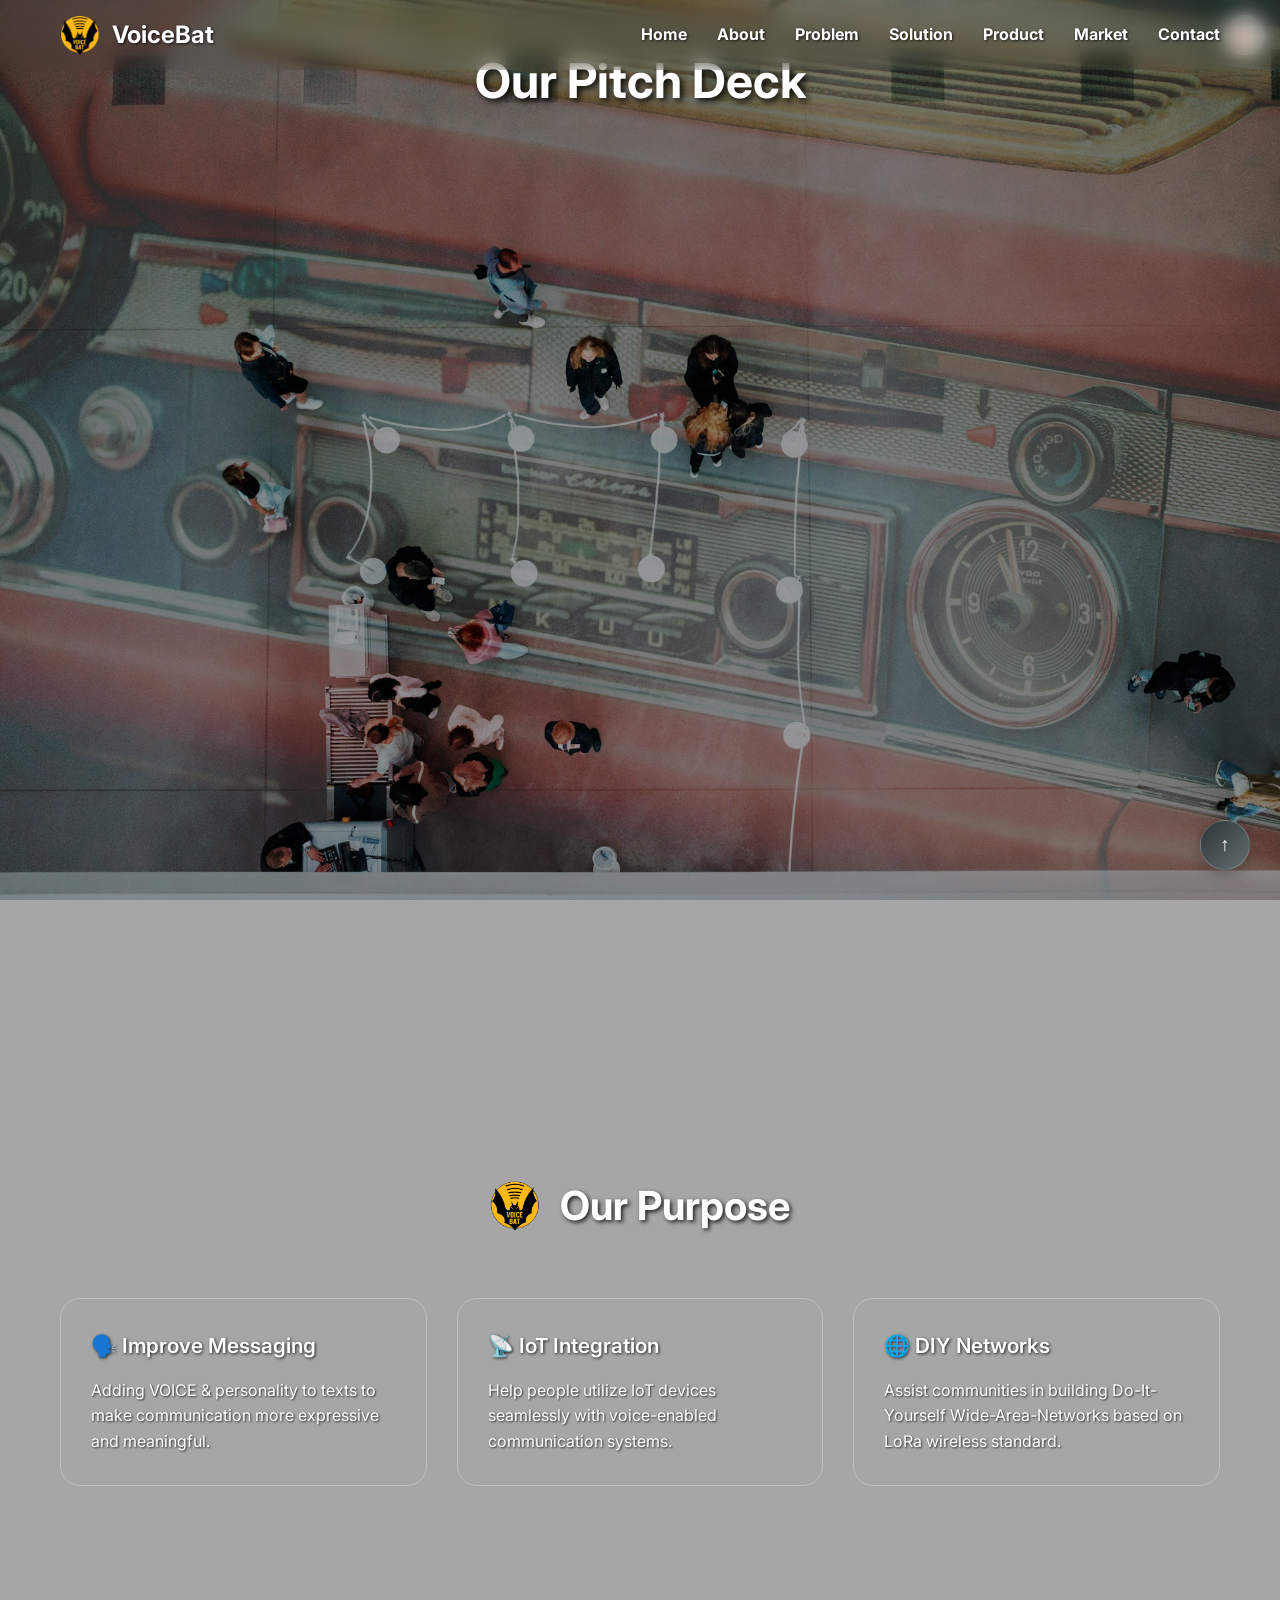
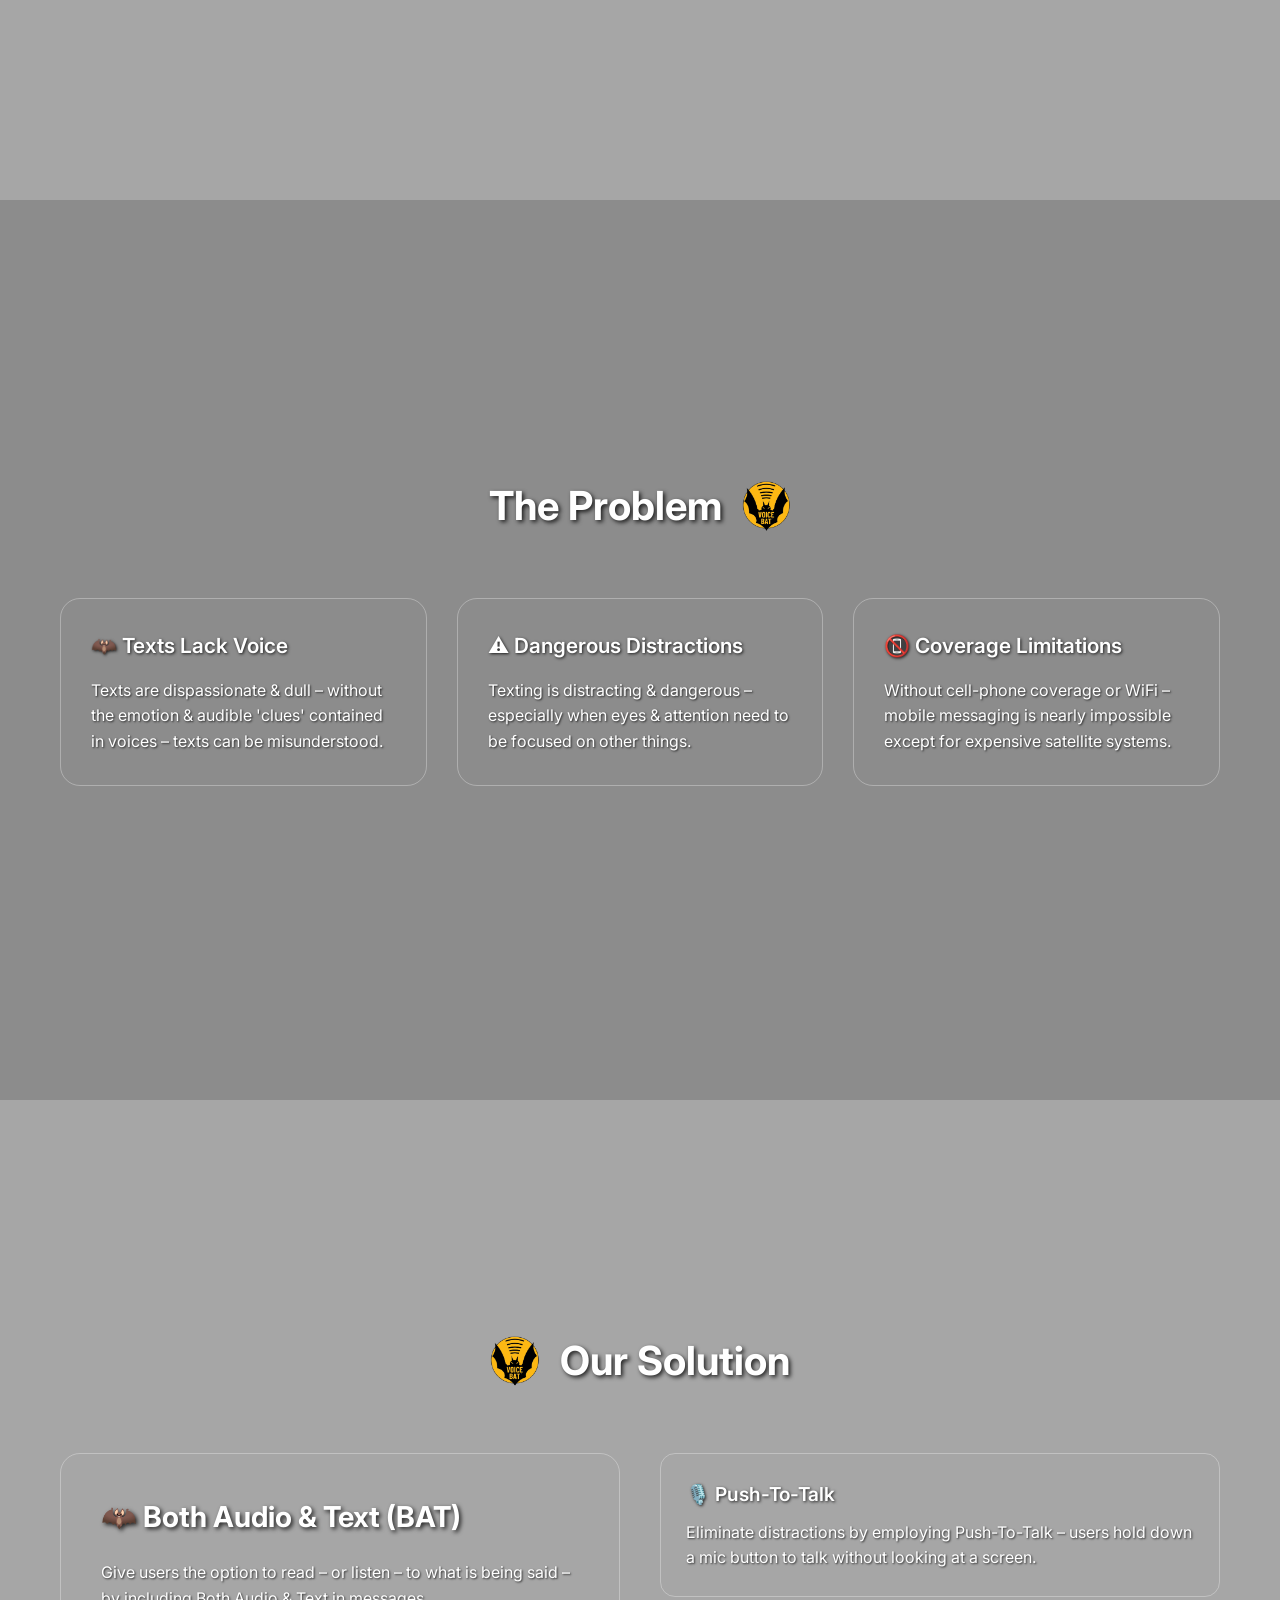
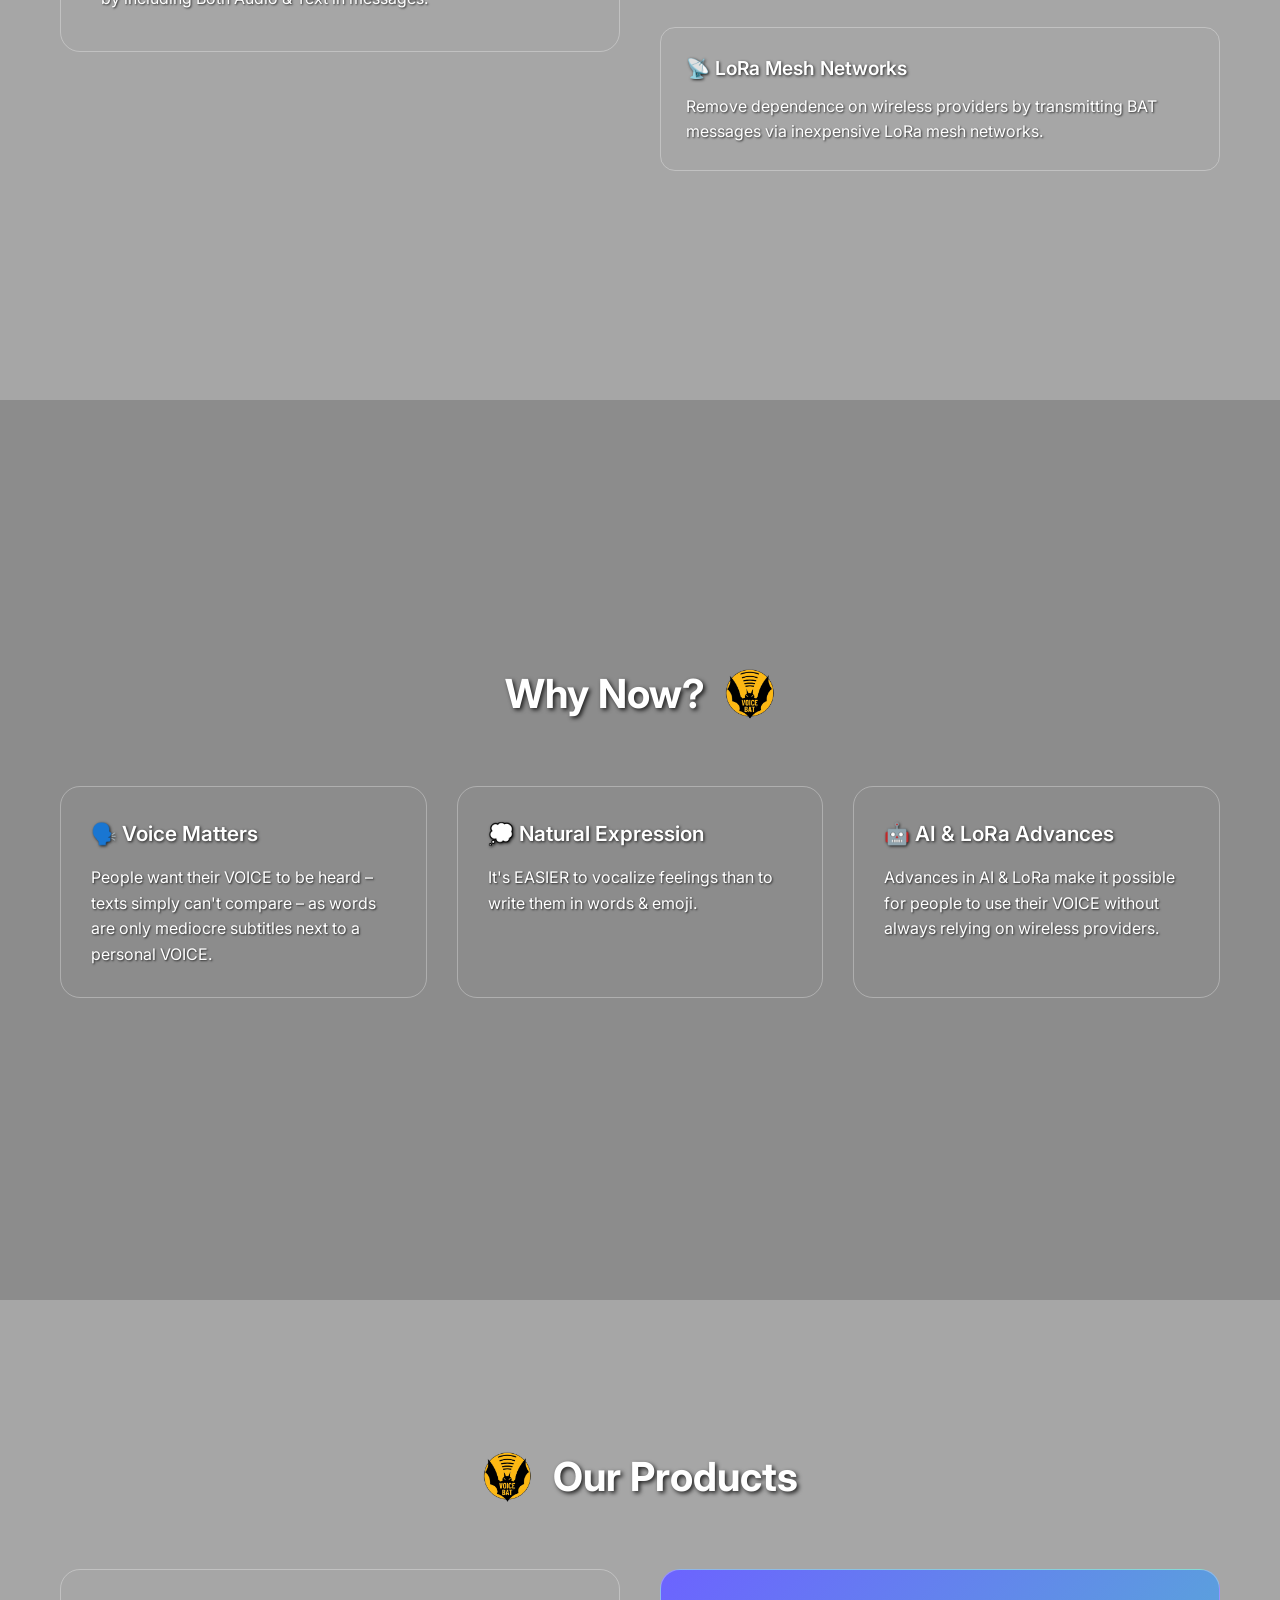
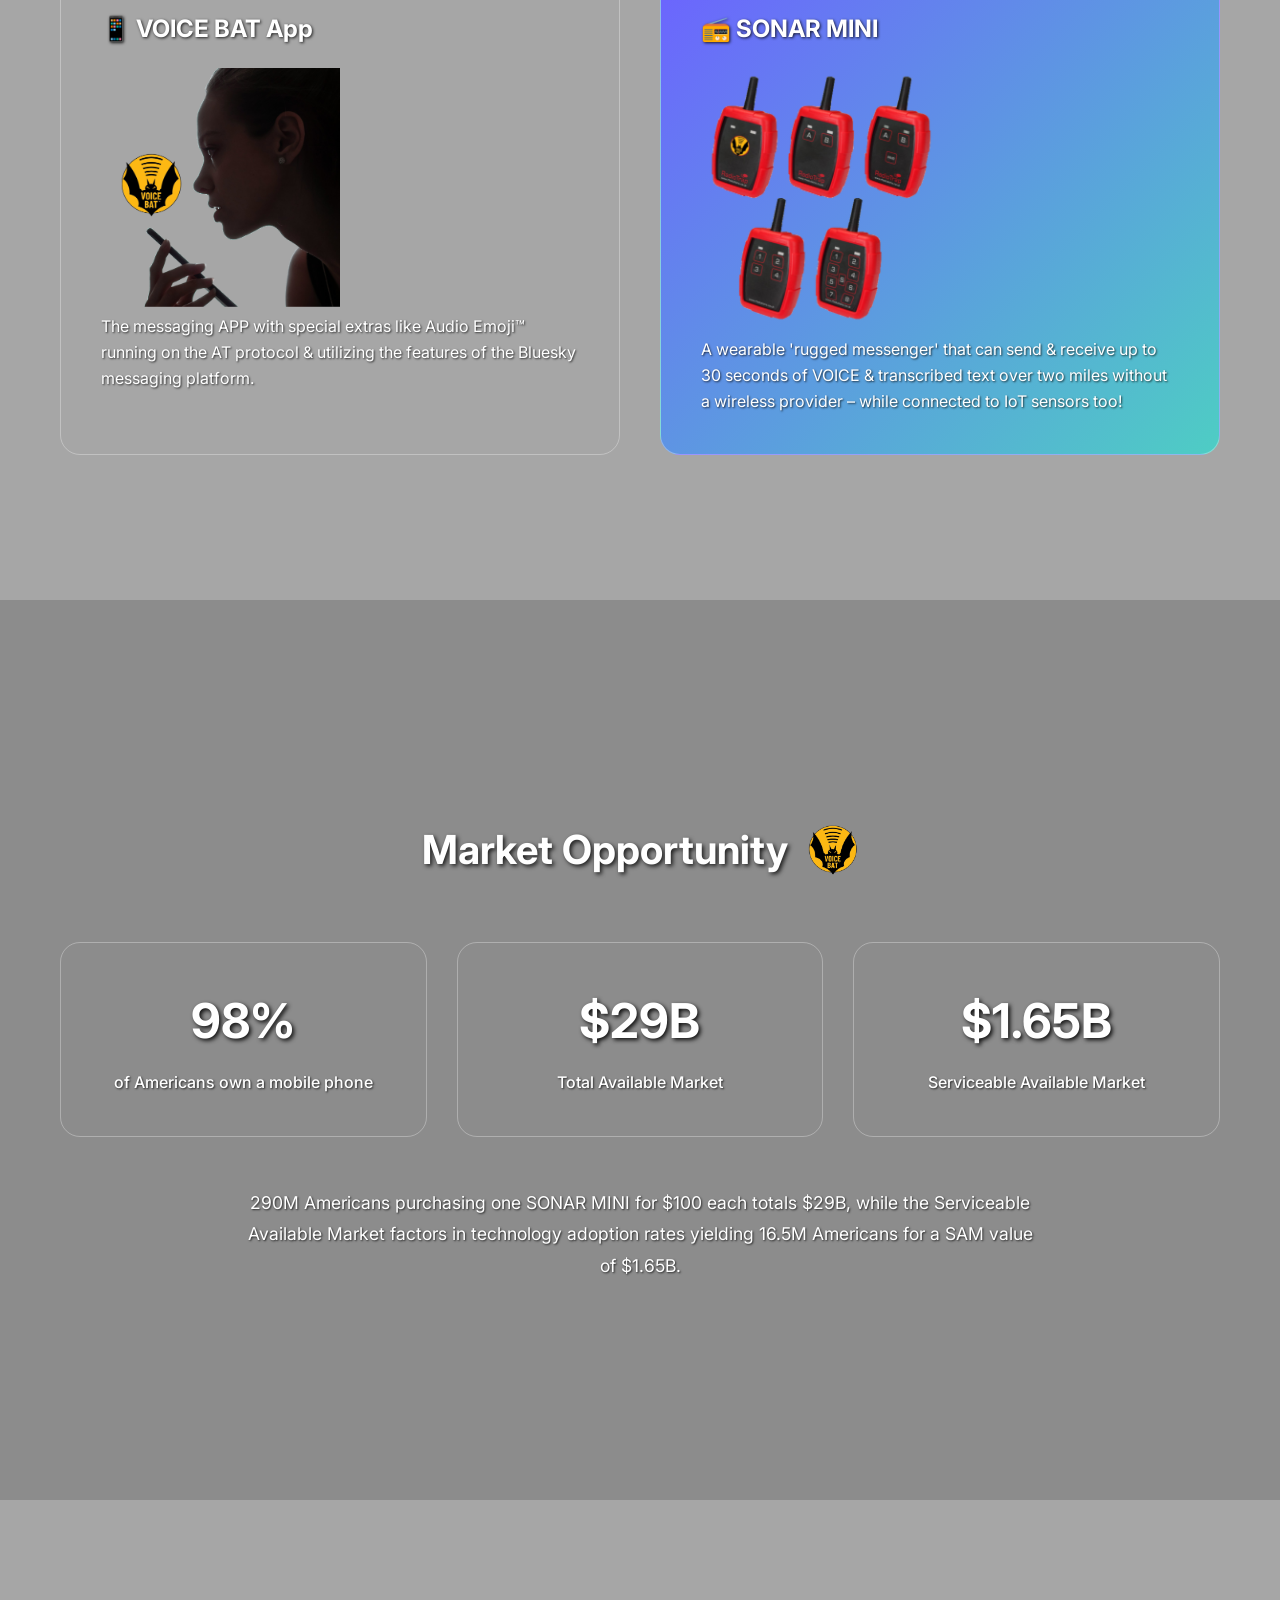
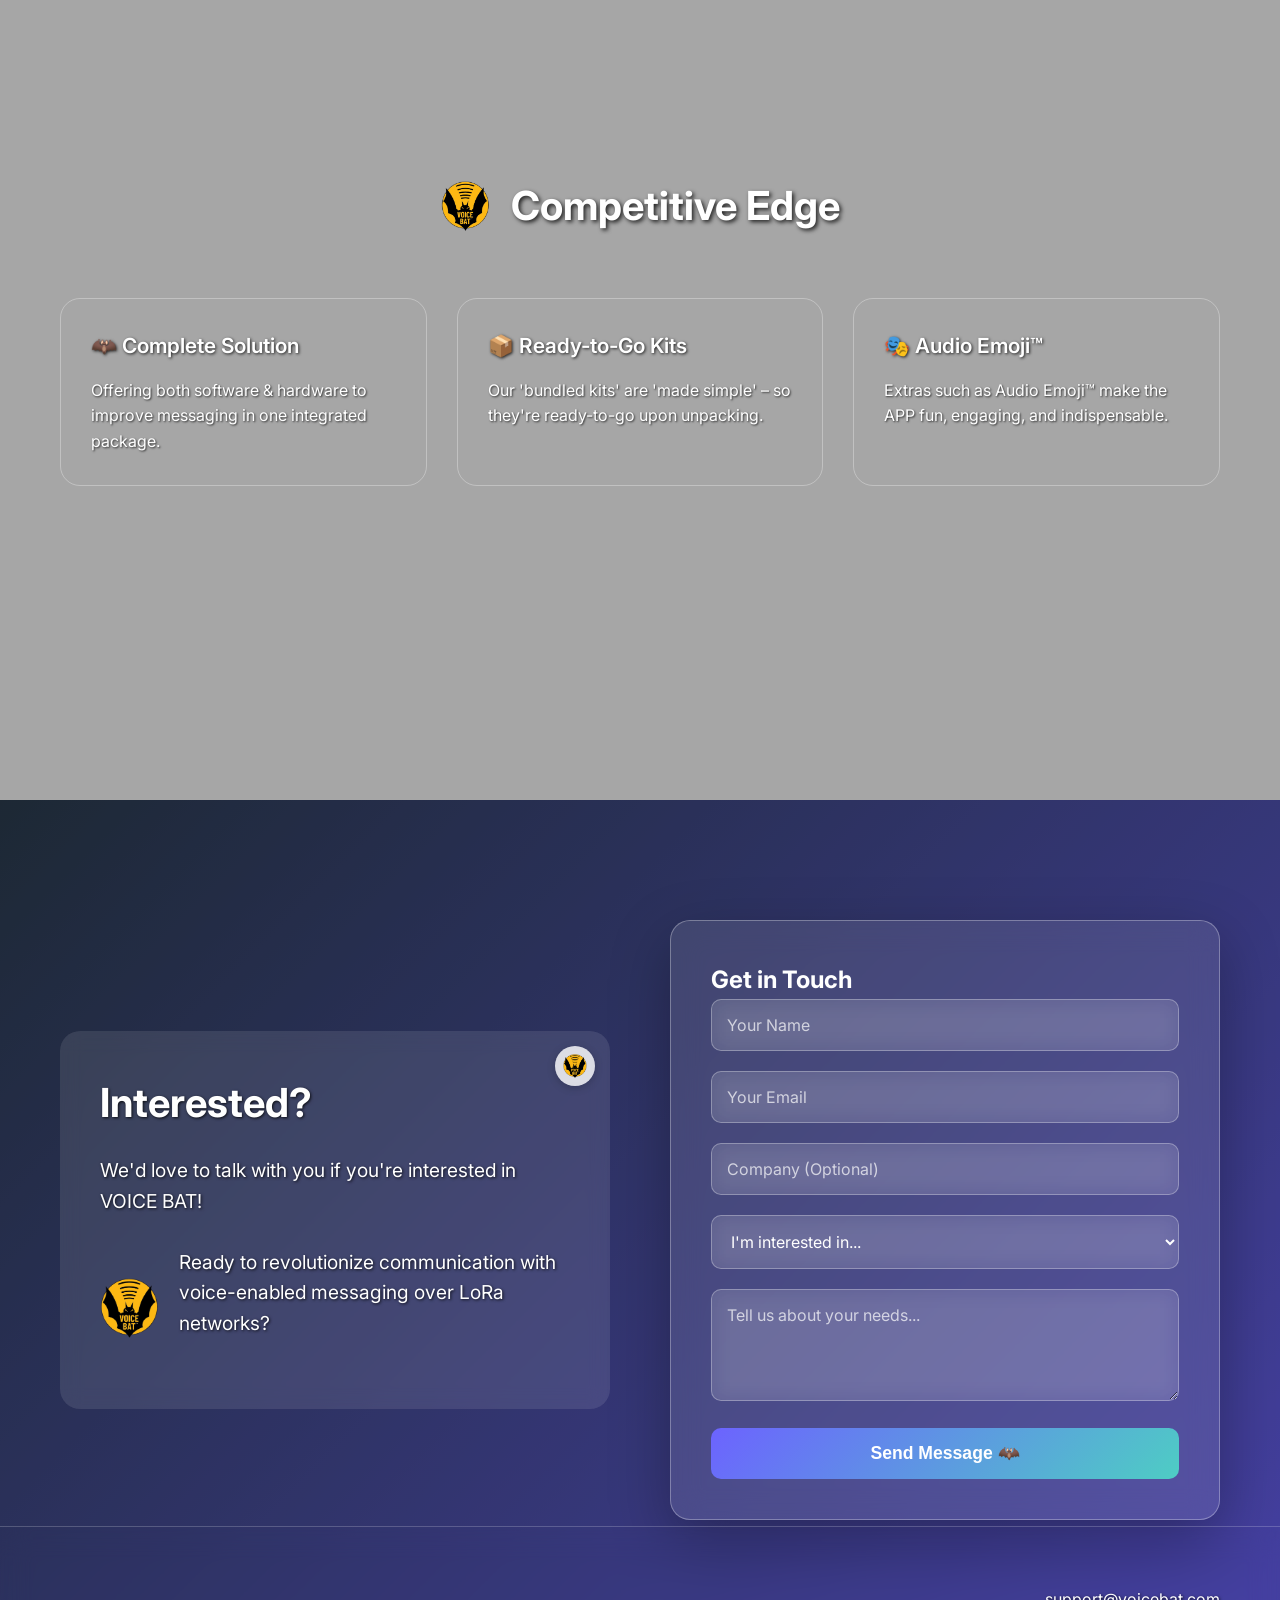
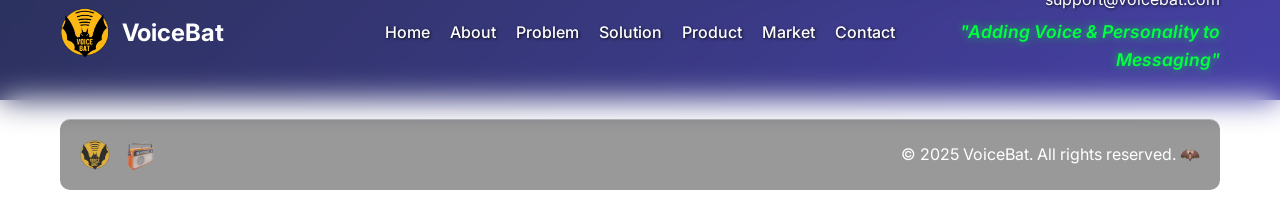
==== index.html @ 4c4c5007 "ja" ====
<!DOCTYPE html>
<html lang="en">
<head>
    <meta charset="UTF-8">
    <meta name="viewport" content="width=device-width, initial-scale=1.0">
    <title>VoiceBat - Adding Voice & Personality to Messaging</title>
    <link rel="icon" href="public/voicebat_logo.png" type="image/png">
    <link rel="stylesheet" href="styles.css">
    <link href="https://fonts.googleapis.com/css2?family=Inter:wght@300;400;500;600;700&display=swap" rel="stylesheet">
</head>
<body>
    <!-- Navigation -->
    <nav class="navbar">
        <div class="nav-container">
            <div class="nav-logo">
                <a href="index.html" style="display: flex; align-items: center; gap: 12px; text-decoration: none; color: inherit;">
                    <img src="public/voicebat_logo.png" alt="VoiceBat Logo" class="logo">
                    <span class="logo-text">VoiceBat</span>
                </a>
            </div>
            <ul class="nav-menu">
                <li><a href="index.html">Home</a></li>
                <li><a href="about.html">About</a></li>
                <li><a href="problem.html">Problem</a></li>
                <li><a href="solution.html">Solution</a></li>
                <li><a href="product.html">Product</a></li>
                <li><a href="market.html">Market</a></li>
                <li><a href="contact.html">Contact</a></li>
            </ul>
            <div class="hamburger">
                <span></span>
                <span></span>
                <span></span>
            </div>
        </div>
    </nav>

    <!-- Hero Section with Embedded Presentation -->
    <section id="hero" class="hero">
        <div class="hero-dual-bg">
            <div class="bg-underlayer" style="background-image: url('public/images/new/1.jpg');"></div>
            <div class="bg-overlay" style="background-image: url('public/images/radio/1.jpg');"></div>
        </div>
        <div class="hero-bg-image">
            <div class="radio-overlay" data-link="product.html">
                <img src="public/radio.png" alt="Radio" class="radio-icon">
            </div>
        </div>
        <div class="hero-content">
            <div class="hero-presentation">
                <h2 class="pitch-deck-title">Our Pitch Deck</h2>
                <iframe src="https://gamma.app/embed/yvhn9eopdff152o" 
                        allow="fullscreen" 
                        title="VoiceBat: Adding Voice & Personality to Messaging">
                </iframe>
            </div>
        </div>
    </section>

    <!-- Purpose Section -->
    <section id="purpose" class="section">
        <div class="section-dual-bg">
            <div class="bg-underlayer" style="background-image: url('public/images/new2/bat2.jpg');"></div>
            <div class="bg-overlay" style="background-image: url('public/images/new2/bus.jpg');"></div>
        </div>
        <div class="container">
            <div class="section-header">
                <img src="public/voicebat_logo.png" alt="VoiceBat" class="section-logo">
                <h2>Our Purpose</h2>
            </div>
            <div class="content-grid">
                <div class="content-card">
                    <div class="card-bg-image">
                        <img src="public/images/aerials/san_francisco.jpg" alt="San Francisco" class="bg-image">
                        <div class="radio-overlay" data-link="#solution">
                            <img src="public/radio.png" alt="Radio" class="radio-icon">
                        </div>
                    </div>
                    <h3>🗣️ Improve Messaging</h3>
                    <p>Adding VOICE & personality to texts to make communication more expressive and meaningful.</p>
                </div>
                <div class="content-card">
                    <div class="card-bg-image">
                        <img src="public/images/aerials/tokyo.jpg" alt="Tokyo" class="bg-image">
                        <div class="radio-overlay" data-link="#product">
                            <img src="public/radio.png" alt="Radio" class="radio-icon">
                        </div>
                    </div>
                    <h3>📡 IoT Integration</h3>
                    <p>Help people utilize IoT devices seamlessly with voice-enabled communication systems.</p>
                </div>
                <div class="content-card">
                    <div class="card-bg-image">
                        <img src="public/images/aerials/switzerland.jpg" alt="Switzerland" class="bg-image">
                        <div class="radio-overlay" data-link="#market">
                            <img src="public/radio.png" alt="Radio" class="radio-icon">
                        </div>
                    </div>
                    <h3>🌐 DIY Networks</h3>
                    <p>Assist communities in building Do-It-Yourself Wide-Area-Networks based on LoRa wireless standard.</p>
                </div>
            </div>
        </div>
    </section>

    <!-- Problem Section -->
    <section id="problem" class="section alt-bg">
        <div class="section-dual-bg">
            <div class="bg-underlayer" style="background-image: url('public/images/new2/emoji5.jpg');"></div>
            <div class="bg-overlay" style="background-image: url('public/images/new2/f2.jpg');"></div>
        </div>
        <div class="container">
            <div class="section-header">
                <h2>The Problem</h2>
                <img src="public/voicebat_logo.png" alt="VoiceBat" class="section-logo">
            </div>
            <div class="problem-grid">
                <div class="problem-card">
                    <div class="card-bg-image">
                        <img src="public/images/aerials/london.jpg" alt="London" class="bg-image">
                        <div class="radio-overlay" data-link="#solution">
                            <img src="public/radio.png" alt="Radio" class="radio-icon">
                        </div>
                    </div>
                    <h3>🦇 Texts Lack Voice</h3>
                    <p>Texts are dispassionate & dull – without the emotion & audible 'clues' contained in voices – texts can be misunderstood.</p>
                </div>
                <div class="problem-card">
                    <div class="card-bg-image">
                        <img src="public/images/aerials/chicago.jpg" alt="Chicago" class="bg-image">
                        <div class="radio-overlay" data-link="#product">
                            <img src="public/radio.png" alt="Radio" class="radio-icon">
                        </div>
                    </div>
                    <h3>⚠️ Dangerous Distractions</h3>
                    <p>Texting is distracting & dangerous – especially when eyes & attention need to be focused on other things.</p>
                </div>
                <div class="problem-card">
                    <div class="card-bg-image">
                        <img src="public/images/aerials/australia3.jpg" alt="Australia" class="bg-image">
                        <div class="radio-overlay" data-link="#solution">
                            <img src="public/radio.png" alt="Radio" class="radio-icon">
                        </div>
                    </div>
                    <h3>📵 Coverage Limitations</h3>
                    <p>Without cell-phone coverage or WiFi – mobile messaging is nearly impossible except for expensive satellite systems.</p>
                </div>
            </div>
        </div>
    </section>

    <!-- Solution Section -->
    <section id="solution" class="section">
        <div class="section-dual-bg">
            <div class="bg-underlayer" style="background-image: url('public/images/new2/mobile1.jpg');"></div>
            <div class="bg-overlay" style="background-image: url('public/images/radio/20.jpg');"></div>
        </div>
        <div class="container">
            <div class="section-header">
                <img src="public/voicebat_logo.png" alt="VoiceBat" class="section-logo">
                <h2>Our Solution</h2>
            </div>
            <div class="solution-content">
                <div class="solution-main">
                    <div class="card-bg-image">
                        <img src="public/images/aerials/dubai.jpg" alt="Dubai" class="bg-image">
                        <div class="radio-overlay" data-link="#product">
                            <img src="public/radio.png" alt="Radio" class="radio-icon">
                        </div>
                    </div>
                    <h3>🦇 Both Audio & Text (BAT)</h3>
                    <p>Give users the option to read – or listen – to what is being said – by including Both Audio & Text in messages.</p>
                </div>
                <div class="solution-features">
                    <div class="feature">
                        <div class="card-bg-image">
                            <img src="public/images/aerials/paris.jpg" alt="Paris" class="bg-image">
                            <div class="radio-overlay" data-link="#product">
                                <img src="public/radio.png" alt="Radio" class="radio-icon">
                            </div>
                        </div>
                        <h4>🎙️ Push-To-Talk</h4>
                        <p>Eliminate distractions by employing Push-To-Talk – users hold down a mic button to talk without looking at a screen.</p>
                    </div>
                    <div class="feature">
                        <div class="card-bg-image">
                            <img src="public/images/aerials/singapore.jpg" alt="Singapore" class="bg-image">
                            <div class="radio-overlay" data-link="#market">
                                <img src="public/radio.png" alt="Radio" class="radio-icon">
                            </div>
                        </div>
                        <h4>📡 LoRa Mesh Networks</h4>
                        <p>Remove dependence on wireless providers by transmitting BAT messages via inexpensive LoRa mesh networks.</p>
                    </div>
                </div>
            </div>
        </div>
    </section>

    <!-- Why Now Section -->
    <section id="why-now" class="section alt-bg">
        <div class="section-dual-bg">
            <div class="bg-underlayer" style="background-image: url('public/images/new2/emoji8.jpg');"></div>
            <div class="bg-overlay" style="background-image: url('public/images/new2/emoji13.jpg');"></div>
        </div>
        <div class="container">
            <div class="section-header">
                <h2>Why Now?</h2>
                <img src="public/voicebat_logo.png" alt="VoiceBat" class="section-logo">
            </div>
            <div class="why-now-grid">
                <div class="why-card">
                    <div class="card-bg-image">
                        <img src="public/images/aerials/vancouver.jpg" alt="Vancouver" class="bg-image">
                        <div class="radio-overlay" data-link="#product">
                            <img src="public/radio.png" alt="Radio" class="radio-icon">
                        </div>
                    </div>
                    <h3>🗣️ Voice Matters</h3>
                    <p>People want their VOICE to be heard – texts simply can't compare – as words are only mediocre subtitles next to a personal VOICE.</p>
                </div>
                <div class="why-card">
                    <div class="card-bg-image">
                        <img src="public/images/aerials/rome.jpg" alt="Rome" class="bg-image">
                        <div class="radio-overlay" data-link="#solution">
                            <img src="public/radio.png" alt="Radio" class="radio-icon">
                        </div>
                    </div>
                    <h3>💭 Natural Expression</h3>
                    <p>It's EASIER to vocalize feelings than to write them in words & emoji.</p>
                </div>
                <div class="why-card">
                    <div class="card-bg-image">
                        <img src="public/images/aerials/barcelona.jpg" alt="Barcelona" class="bg-image">
                        <div class="radio-overlay" data-link="#market">
                            <img src="public/radio.png" alt="Radio" class="radio-icon">
                        </div>
                    </div>
                    <h3>🤖 AI & LoRa Advances</h3>
                    <p>Advances in AI & LoRa make it possible for people to use their VOICE without always relying on wireless providers.</p>
                </div>
            </div>
        </div>
    </section>

    <!-- Product Section -->
    <section id="product" class="section">
        <div class="section-dual-bg">
            <div class="bg-underlayer" style="background-image: url('public/images/radio/11.jpg');"></div>
            <div class="bg-overlay" style="background-image: url('public/images/radio/2.jpg');"></div>
        </div>
        <div class="container">
            <div class="section-header">
                <img src="public/voicebat_logo.png" alt="VoiceBat" class="section-logo">
                <h2>Our Products</h2>
            </div>
            <div class="product-grid">
                <div class="product-card">
                    <div class="card-bg-image">
                        <img src="public/images/aerials/manhattan.jpg" alt="Manhattan" class="bg-image">
                        <div class="radio-overlay" data-link="#contact">
                            <img src="public/radio.png" alt="Radio" class="radio-icon">
                        </div>
                    </div>
                    <h3>📱 VOICE BAT App</h3>
                    <img src="public/images/new2/vbat.png" alt="VoiceBat radios" style="width:50%; height:auto;">
                    <p>The messaging APP with special extras like Audio Emoji™ running on the AT protocol & utilizing the features of the Bluesky messaging platform.</p>
                </div>
                <div class="product-card featured">
                    <div class="card-bg-image">
                        <img src="public/images/aerials/sydney2.jpg" alt="Sydney" class="bg-image">
                        <div class="radio-overlay" data-link="#contact">
                            <img src="public/radio.png" alt="Radio" class="radio-icon">
                        </div>
                    </div>
                    <h3>📻 SONAR MINI</h3>
                    <img src="public/images/new2/radios2.png" alt="VoiceBat radios" style="width:50%; height:auto;">
                    <p>A wearable 'rugged messenger' that can send & receive up to 30 seconds of VOICE & transcribed text over two miles without a wireless provider – while connected to IoT sensors too!</p>
                </div>
            </div>
        </div>
    </section>

    <!-- Market Section -->
    <section id="market" class="section alt-bg">
        <div class="section-dual-bg">
            <div class="bg-underlayer" style="background-image: url('public/images/new2/subway.jpg');"></div>
            <div class="bg-overlay" style="background-image: url('public/images/new2/bat1.jpg');"></div>
        </div>
        <div class="container">
            <div class="section-header">
                <h2>Market Opportunity</h2>
                <img src="public/voicebat_logo.png" alt="VoiceBat" class="section-logo">
            </div>
            <div class="market-stats">
                <div class="stat-card">
                    <div class="card-bg-image">
                        <img src="public/images/aerials/boston.jpg" alt="Boston" class="bg-image">
                        <div class="radio-overlay" data-link="#contact">
                            <img src="public/radio.png" alt="Radio" class="radio-icon">
                        </div>
                    </div>
                    <h3>98%</h3>
                    <p>of Americans own a mobile phone</p>
                </div>
                <div class="stat-card">
                    <div class="card-bg-image">
                        <img src="public/images/aerials/portland.jpg" alt="Portland" class="bg-image">
                        <div class="radio-overlay" data-link="#product">
                            <img src="public/radio.png" alt="Radio" class="radio-icon">
                        </div>
                    </div>
                    <h3>$29B</h3>
                    <p>Total Available Market</p>
                </div>
                <div class="stat-card">
                    <div class="card-bg-image">
                        <img src="public/images/aerials/denver.jpg" alt="Denver" class="bg-image">
                        <div class="radio-overlay" data-link="#contact">
                            <img src="public/radio.png" alt="Radio" class="radio-icon">
                        </div>
                    </div>
                    <h3>$1.65B</h3>
                    <p>Serviceable Available Market</p>
                </div>
            </div>
            <div class="market-description">
                <p>290M Americans purchasing one SONAR MINI for $100 each totals $29B, while the Serviceable Available Market factors in technology adoption rates yielding 16.5M Americans for a SAM value of $1.65B.</p>
            </div>
        </div>
    </section>

    <!-- Competitive Edge Section -->
    <section id="edge" class="section">
        <div class="section-dual-bg">
            <div class="bg-underlayer" style="background-image: url('public/images/new2/emoji12.jpg');"></div>
            <div class="bg-overlay" style="background-image: url('public/images/new2/voice1.jpg');"></div>
        </div>
        <div class="container">
            <div class="section-header">
                <img src="public/voicebat_logo.png" alt="VoiceBat" class="section-logo">
                <h2>Competitive Edge</h2>
            </div>
            <div class="edge-grid">
                <div class="edge-card">
                    <div class="card-bg-image">
                        <img src="public/images/aerials/venice.jpg" alt="Venice" class="bg-image">
                        <div class="radio-overlay" data-link="#product">
                            <img src="public/radio.png" alt="Radio" class="radio-icon">
                        </div>
                    </div>
                    <h3>🦇 Complete Solution</h3>
                    <p>Offering both software & hardware to improve messaging in one integrated package.</p>
                </div>
                <div class="edge-card">
                    <div class="card-bg-image">
                        <img src="public/images/aerials/amsterdam.jpg" alt="Amsterdam" class="bg-image">
                        <div class="radio-overlay" data-link="#contact">
                            <img src="public/radio.png" alt="Radio" class="radio-icon">
                        </div>
                    </div>
                    <h3>📦 Ready-to-Go Kits</h3>
                    <p>Our 'bundled kits' are 'made simple' – so they're ready-to-go upon unpacking.</p>
                </div>
                <div class="edge-card">
                    <div class="card-bg-image">
                        <img src="public/images/aerials/bora_bora.jpg" alt="Bora Bora" class="bg-image">
                        <div class="radio-overlay" data-link="#product">
                            <img src="public/radio.png" alt="Radio" class="radio-icon">
                        </div>
                    </div>
                    <h3>🎭 Audio Emoji™</h3>
                    <p>Extras such as Audio Emoji™ make the APP fun, engaging, and indispensable.</p>
                </div>
            </div>
        </div>
    </section>

    <!-- Contact Section -->
    <section id="contact" class="section contact-section">
        <div class="section-dual-bg">
            <div class="bg-underlayer" style="background-image: url('public/images/new2/emoji9.jpg');"></div>
            <div class="bg-overlay" style="background-image: url('public/images/new2/bat1.jpg');"></div>
        </div>
        <div class="container">
            <div class="contact-content">
                <div class="contact-info">
                    <div class="radio-overlay" data-link="#hero">
                        <img src="public/voicebat_logo.png" alt="Radio" class="radio-icon">
                    </div>
                    <h2>Interested?</h2>
                    <p>We'd love to talk with you if you're interested in VOICE BAT!</p>
                    <div class="contact-details">
                        <img src="public/voicebat_logo.png" alt="VoiceBat" class="contact-logo">
                        <p>Ready to revolutionize communication with voice-enabled messaging over LoRa networks?</p>
                    </div>
                </div>
                <div class="contact-form-container">
                    <form class="contact-form" action="mailto:support@voicebat.com" method="post" enctype="text/plain">
                        <h2>Get in Touch</h2>
                        <div class="form-group">
                            <input type="text" name="name" placeholder="Your Name" required>
                        </div>
                        <div class="form-group">
                            <input type="email" name="email" placeholder="Your Email" required>
                        </div>
                        <div class="form-group">
                            <input type="text" name="company" placeholder="Company (Optional)">
                        </div>
                        <div class="form-group">
                            <select name="interest" required>
                                <option value="">I'm interested in...</option>
                                <option value="voicebat-app">VoiceBat App</option>
                                <option value="sonar-mini">SONAR MINI Device</option>
                                <option value="bundled-kit">Bundled Kit</option>
                                <option value="partnership">Partnership</option>
                                <option value="general">General Inquiry</option>
                            </select>
                        </div>
                        <div class="form-group">
                            <textarea name="message" placeholder="Tell us about your needs..." rows="4" required></textarea>
                        </div>
                        <button type="submit" class="submit-btn">Send Message 🦇</button>
                    </form>
                </div>
            </div>
        </div>
    </section>

    <!-- Footer -->
    <footer class="footer">
        <div class="container">
            <div class="footer-content">
                <div class="footer-logo">
                    <a href="index.html" style="display: flex; align-items: center; gap: 12px; text-decoration: none; color: inherit;">
                        <img src="public/voicebat_logo.png" alt="VoiceBat" class="footer-logo-img">
                        <span>VoiceBat</span>
                    </a>
                </div>
                <div class="footer-nav">
                    <a href="index.html">Home</a>
                    <a href="about.html">About</a>
                    <a href="problem.html">Problem</a>
                    <a href="solution.html">Solution</a>
                    <a href="product.html">Product</a>
                    <a href="market.html">Market</a>
                    <a href="contact.html">Contact</a>
                </div>
                <div class="footer-contact">
                    <p><a href="mailto:support@voicebat.com" style="color: white; text-decoration: none;">support@voicebat.com</a></p>
                    <p class="footer-tagline">"Adding Voice & Personality to Messaging"</p>
                </div>
            </div>
            <div class="footer-bottom">
                <div class="footer-logos">
                    <img src="public/voicebat_logo.png" alt="VoiceBat" class="footer-mini-logo">
                    <img src="public/radio.png" alt="Radio" class="footer-mini-logo">
                </div>
                <p>&copy; 2025 VoiceBat. All rights reserved. 🦇</p>
            </div>
        </div>
    </footer>

    <!-- Back to Top Button -->
    <button class="back-to-top" onclick="window.scrollTo({top: 0, behavior: 'smooth'})">
        ↑
    </button>

    <script src="script.js"></script>
</body>
</html>
---- styles.css ----
/* VoiceBat Website Styles - White Bat Theme */

* {
    margin: 0;
    padding: 0;
    box-sizing: border-box;
}

body {
    font-family: 'Inter', -apple-system, BlinkMacSystemFont, 'Segoe UI', Roboto, sans-serif;
    line-height: 1.6;
    color: white;
    background: transparent;
    overflow-x: hidden;
    min-height: 100vh;
    position: relative;
    padding-bottom: 120px;
}

.container {
    max-width: 1200px;
    margin: 0 auto;
    padding: 0 20px;
    width: 100%;
    box-sizing: border-box;
}

/* Navigation */
.navbar {
    position: fixed;
    top: 0;
    width: 100%;
    background: transparent;
    backdrop-filter: blur(10px);
    z-index: 1000;
    transition: all 0.3s ease;
}

.nav-container {
    max-width: 1200px;
    margin: 0 auto;
    padding: 0 20px;
    display: flex;
    justify-content: space-between;
    align-items: center;
    height: 70px;
}

.nav-logo {
    display: flex;
    align-items: center;
    gap: 12px;
    font-weight: 700;
    font-size: 1.5rem;
    color: white;
    text-shadow: 1px 1px 3px rgba(0, 0, 0, 0.8);
}

.logo {
    width: 40px;
    height: 40px;
    object-fit: contain;
}

.nav-menu {
    display: flex;
    list-style: none;
    gap: 30px;
}

.nav-menu a {
    text-decoration: none;
    color: white;
    font-weight: 700;
    transition: all 0.3s ease;
    position: relative;
    text-shadow: 1px 1px 3px rgba(0, 0, 0, 0.8);
}

.nav-menu a:hover {
    color: #00ff41;
    transform: translateY(-2px);
    text-shadow: 0 0 8px rgba(0, 255, 65, 0.6), 1px 1px 3px rgba(0, 0, 0, 0.8);
}

.nav-menu a::after {
    content: '';
    position: absolute;
    bottom: -5px;
    left: 0;
    width: 0;
    height: 2px;
    background: linear-gradient(90deg, #6c63ff, #4ecdc4);
    transition: width 0.3s ease;
}

.nav-menu a:hover::after {
    width: 100%;
}

.hamburger {
    display: none;
    flex-direction: column;
    cursor: pointer;
    margin-right: 10px;
    z-index: 1001;
}

.hamburger span {
    width: 25px;
    height: 3px;
    background: white;
    margin: 3px 0;
    transition: 0.3s;
    box-shadow: 1px 1px 2px rgba(0, 0, 0, 0.5);
}

/* Hero Section */
.hero {
    position: relative;
    min-height: 100vh;
    height: 100vh;
    display: flex;
    align-items: center;
    justify-content: center;
    padding: 100px 20px 0px;
    overflow: hidden;
    background-size: cover;
    background-position: center;
    background-attachment: fixed;
    margin-bottom: 0;
}

.hero-bg-image {
    position: absolute;
    top: 0;
    left: 0;
    width: 100%;
    height: 100%;
    z-index: 1;
}

.hero-bg-image::before {
    content: '';
    position: absolute;
    top: 0;
    left: 0;
    right: 0;
    bottom: 0;
    background: rgba(0, 0, 0, 0.4);
    z-index: 5;
}

.hero-bg-image .bg-image {
    width: 100%;
    height: 100%;
    object-fit: cover;
    opacity: 1;
}

.hero-content {
    display: flex;
    justify-content: center;
    align-items: center;
    max-width: 1400px;
    width: 100%;
    padding: 0 40px;
    position: relative;
    z-index: 10;
}

.hero-text h1 {
    font-size: 4rem;
    font-weight: 700;
    color: white;
    margin-bottom: 20px;
    text-shadow: 3px 3px 6px rgba(0, 0, 0, 0.9);
}

.hero-subtitle {
    font-size: 1.5rem;
    font-weight: 600;
    color: white;
    margin-bottom: 15px;
    text-shadow: 2px 2px 4px rgba(0, 0, 0, 0.8);
}

.hero-description {
    font-size: 1.1rem;
    color: white;
    margin-bottom: 30px;
    text-shadow: 1px 1px 3px rgba(0, 0, 0, 0.8);
}

.hero-presentation {
    background: transparent;
    width: 100%;
    max-width: 1200px;
}

.pitch-deck-title {
    font-size: 3rem;
    font-weight: 700;
    color: white;
    text-align: center;
    margin-bottom: 30px;
    text-shadow: 3px 3px 6px rgba(0, 0, 0, 0.9);
}

.hero-presentation iframe {
    border-radius: 20px;
    border: none;
    width: 100%;
    height: 800px;
    min-height: 600px;
}

/* Dual Background System */
.hero-dual-bg, .section-dual-bg {
    position: absolute;
    top: 0;
    left: 0;
    width: 100%;
    height: 100%;
    z-index: 1;
}

.bg-underlayer {
    position: absolute;
    top: 0;
    left: 0;
    width: 100%;
    height: 100%;
    background-size: cover;
    background-position: center;
    background-attachment: fixed;
    z-index: 1;
}

.bg-overlay {
    position: absolute;
    top: 0;
    left: 0;
    width: 100%;
    height: 100%;
    background-size: cover;
    background-position: center;
    background-attachment: fixed;
    opacity: 0.4;
    mix-blend-mode: overlay;
    filter: contrast(1.2);
    z-index: 2;
}

/* Radio Overlay */
.radio-overlay {
    position: absolute;
    top: 15px;
    right: 15px;
    width: 40px;
    height: 40px;
    cursor: pointer;
    z-index: 15;
    transition: all 0.3s ease;
    background: rgba(255, 255, 255, 0.8);
    border-radius: 50%;
    display: flex;
    align-items: center;
    justify-content: center;
    box-shadow: 0 2px 8px rgba(0, 0, 0, 0.2);
    backdrop-filter: blur(5px);
}

.radio-overlay:hover {
    transform: scale(1.15) rotate(15deg);
    background: rgba(108, 99, 255, 0.9);
    box-shadow: 0 4px 15px rgba(108, 99, 255, 0.4);
}

.radio-icon {
    width: 24px;
    height: 24px;
    object-fit: contain;
    transition: all 0.3s ease;
}

.radio-overlay:hover .radio-icon {
    filter: brightness(0) invert(1);
    transform: scale(1.1);
}

/* Sections */


/* All sections need proper bottom spacing for footer */
.section {
    min-height: 100vh;
    padding: 80px 0 80px;
    position: relative;
    background-size: cover;
    background-position: center;
    background-attachment: fixed;
    display: flex;
    align-items: center;
    margin-top: 0;
    margin-bottom: 0;
}

/* Last section needs extra bottom padding for footer */
.section:last-of-type {
    padding-bottom: 140px;
}



.section::before {
    content: '';
    position: absolute;
    top: 0;
    left: 0;
    right: 0;
    bottom: 0;
    background: rgba(0, 0, 0, 0.35);
    z-index: 5;
}

.section .container {
    position: relative;
    z-index: 10;
}

.alt-bg::before {
    background: rgba(0, 0, 0, 0.45);
}

.section-header {
    text-align: center;
    margin-bottom: 60px;
    display: flex;
    align-items: center;
    justify-content: center;
    gap: 20px;
}

.section-header h2 {
    font-size: 2.5rem;
    font-weight: 700;
    color: white;
    position: relative;
    text-shadow: 2px 2px 4px rgba(0, 0, 0, 0.8);
}

.section-logo {
    width: 50px;
    height: 50px;
    object-fit: contain;
}

/* Card Styles */
.content-grid, .problem-grid, .why-now-grid, .edge-grid {
    display: grid;
    grid-template-columns: repeat(auto-fit, minmax(300px, 1fr));
    gap: 30px;
    margin-bottom: 40px;
}

.content-card, .problem-card, .why-card, .edge-card {
    background: transparent;
    border-radius: 20px;
    padding: 30px;
    transition: all 0.3s ease;
    position: relative;
    overflow: hidden;
    border: 1px solid rgba(255, 255, 255, 0.3);
}

.content-card:hover, .problem-card:hover, .why-card:hover, .edge-card:hover {
    transform: translateY(-10px);
    box-shadow: 0 20px 50px rgba(0, 0, 0, 0.15);
}

/* Remove card background images to prevent flashing */
.card-bg-image {
    display: none;
}

.content-card:hover .bg-image, .problem-card:hover .bg-image, 
.why-card:hover .bg-image, .edge-card:hover .bg-image {
    opacity: 0.9;
    transform: scale(1.1);
}

.content-card h3, .problem-card h3, .why-card h3, .edge-card h3 {
    font-size: 1.3rem;
    font-weight: 600;
    color: white;
    margin: 0 0 15px 0;
    position: relative;
    z-index: 5;
    text-shadow: 1px 1px 3px rgba(0, 0, 0, 0.8);
}

.content-card p, .problem-card p, .why-card p, .edge-card p {
    color: white;
    line-height: 1.6;
    position: relative;
    z-index: 5;
    text-shadow: 1px 1px 2px rgba(0, 0, 0, 0.7);
}

/* Solution Section */
.solution-content {
    display: grid;
    grid-template-columns: 1fr 1fr;
    gap: 40px;
    align-items: start;
}

.solution-main {
    background: transparent;
    border-radius: 20px;
    padding: 40px;
    position: relative;
    overflow: hidden;
    border: 1px solid rgba(255, 255, 255, 0.3);
}

.solution-main .card-bg-image {
    height: 250px;
    margin-bottom: 30px;
    border-radius: 20px;
}

.solution-main h3 {
    font-size: 1.8rem;
    font-weight: 700;
    color: white;
    margin-bottom: 20px;
    text-shadow: 2px 2px 4px rgba(0, 0, 0, 0.8);
}

.solution-features {
    display: flex;
    flex-direction: column;
    gap: 30px;
}

.feature {
    background: transparent;
    border-radius: 15px;
    padding: 25px;
    position: relative;
    overflow: hidden;
    transition: all 0.3s ease;
    border: 1px solid rgba(255, 255, 255, 0.3);
}

.feature:hover {
    transform: translateX(10px);
    box-shadow: 0 12px 35px rgba(0, 0, 0, 0.12);
}

.feature .card-bg-image {
    height: 150px;
    margin-bottom: 20px;
    border-radius: 20px;
}

.feature h4 {
    font-size: 1.2rem;
    font-weight: 600;
    color: white;
    margin-bottom: 10px;
    text-shadow: 1px 1px 3px rgba(0, 0, 0, 0.8);
}

/* Product Section */
.product-grid {
    display: grid;
    grid-template-columns: repeat(auto-fit, minmax(400px, 1fr));
    gap: 40px;
}

.product-card {
    background: transparent;
    border-radius: 20px;
    padding: 40px;
    position: relative;
    overflow: hidden;
    transition: all 0.3s ease;
    border: 1px solid rgba(255, 255, 255, 0.3);
}

.product-card.featured {
    background: linear-gradient(135deg, #6c63ff 0%, #4ecdc4 100%);
    color: white;
    transform: scale(1.05);
}

.product-card.featured h3, .product-card.featured p {
    color: white;
}

.product-card:hover {
    transform: translateY(-15px);
    box-shadow: 0 25px 60px rgba(0, 0, 0, 0.2);
}

.product-card.featured:hover {
    transform: scale(1.05) translateY(-15px);
}

.product-card .card-bg-image {
    height: 200px;
    margin-bottom: 30px;
    border-radius: 20px;
}

.product-card h3 {
    font-size: 1.5rem;
    font-weight: 700;
    margin-bottom: 20px;
    color: white;
    text-shadow: 1px 1px 3px rgba(0, 0, 0, 0.8);
}

/* Market Section */
.market-stats {
    display: grid;
    grid-template-columns: repeat(auto-fit, minmax(250px, 1fr));
    gap: 30px;
    margin-bottom: 50px;
}

.stat-card {
    background: transparent;
    border-radius: 20px;
    padding: 40px 30px;
    text-align: center;
    position: relative;
    overflow: hidden;
    transition: all 0.3s ease;
    border: 1px solid rgba(255, 255, 255, 0.3);
}

.stat-card:hover {
    transform: translateY(-10px) rotate(2deg);
    box-shadow: 0 25px 60px rgba(0, 0, 0, 0.15);
}

.stat-card .card-bg-image {
    height: 150px;
    margin-bottom: 30px;
    border-radius: 20px;
}

.stat-card h3 {
    font-size: 3rem;
    font-weight: 700;
    color: white;
    margin-bottom: 10px;
    position: relative;
    z-index: 5;
    text-shadow: 2px 2px 4px rgba(0, 0, 0, 0.9);
}

.stat-card p {
    font-weight: 500;
    color: white;
    position: relative;
    z-index: 5;
    text-shadow: 1px 1px 2px rgba(0, 0, 0, 0.8);
}

.market-description {
    text-align: center;
    font-size: 1.1rem;
    color: white;
    max-width: 800px;
    margin: 0 auto;
    line-height: 1.8;
    text-shadow: 1px 1px 2px rgba(0, 0, 0, 0.8);
}

/* Contact Section */
.contact-section {
    background: linear-gradient(135deg, #2c3e50 0%, #6c63ff 100%);
    color: white;
}

.contact-content {
    display: grid;
    grid-template-columns: 1fr 1fr;
    gap: 60px;
    align-items: center;
}

.contact-info {
    position: relative;
    overflow: hidden;
    border-radius: 20px;
    padding: 40px;
    background: rgba(255, 255, 255, 0.1);
    backdrop-filter: blur(10px);
}

.contact-info .card-bg-image {
    display: none;
}

.contact-info .card-bg-image .bg-image {
    opacity: 0.3;
}

.contact-info h2, .contact-info p, .contact-details {
    position: relative;
    z-index: 5;
}

.contact-info h2 {
    font-size: 2.5rem;
    font-weight: 700;
    margin-bottom: 20px;
    position: relative;
    z-index: 5;
}

.contact-info p {
    font-size: 1.2rem;
    margin-bottom: 30px;
    position: relative;
    z-index: 5;
}

.contact-details {
    display: flex;
    align-items: center;
    gap: 20px;
    position: relative;
    z-index: 5;
}

.contact-logo {
    width: 60px;
    height: 60px;
    object-fit: contain;
}

/* Ensure all contact content is white */
.contact-info h2, .contact-info p, .contact-info div, .contact-details p {
    color: white !important;
    text-shadow: 1px 1px 3px rgba(0, 0, 0, 0.8) !important;
}

/* Back to Top Button */
.back-to-top {
    position: fixed;
    bottom: 30px;
    right: 30px;
    width: 50px;
    height: 50px;
    background: linear-gradient(135deg, #2d3436, #636e72);
    color: white;
    border: none;
    border-radius: 50%;
    cursor: pointer;
    display: flex;
    align-items: center;
    justify-content: center;
    font-size: 1.2rem;
    font-weight: bold;
    z-index: 1000;
    transition: all 0.3s ease;
    box-shadow: 0 4px 15px rgba(0, 0, 0, 0.3);
    border: 1px solid rgba(255, 255, 255, 0.2);
}

.back-to-top:hover {
    background: linear-gradient(135deg, #636e72, #2d3436);
    transform: translateY(-3px);
    box-shadow: 0 6px 20px rgba(0, 0, 0, 0.4);
}

/* Elegant Button Styles */
.btn-primary {
    background: linear-gradient(135deg, #2d3436, #636e72);
    color: white;
    padding: 15px 30px;
    border-radius: 10px;
    text-decoration: none;
    font-weight: 600;
    display: inline-block;
    margin-right: 15px;
    transition: all 0.3s ease;
    box-shadow: 0 4px 15px rgba(0, 0, 0, 0.3);
    border: 1px solid rgba(255, 255, 255, 0.2);
}

.btn-primary:hover {
    background: linear-gradient(135deg, #636e72, #2d3436);
    transform: translateY(-2px);
    box-shadow: 0 6px 20px rgba(0, 0, 0, 0.4);
}

.btn-secondary {
    background: rgba(255, 255, 255, 0.9);
    color: #2d3436;
    padding: 15px 30px;
    border: 2px solid rgba(255, 255, 255, 0.3);
    border-radius: 10px;
    text-decoration: none;
    font-weight: 600;
    display: inline-block;
    transition: all 0.3s ease;
    box-shadow: 0 4px 15px rgba(0, 0, 0, 0.2);
    backdrop-filter: blur(10px);
}

.btn-secondary:hover {
    background: rgba(255, 255, 255, 1);
    transform: translateY(-2px);
    box-shadow: 0 6px 20px rgba(0, 0, 0, 0.3);
}

/* Contact Form */
.contact-form-container {
    background: rgba(255, 255, 255, 0.1);
    border-radius: 20px;
    padding: 40px;
    box-shadow: 0 20px 60px rgba(0, 0, 0, 0.3);
    border: 1px solid rgba(255, 255, 255, 0.3);
    backdrop-filter: blur(15px);
}

.contact-form-header {
    font-size: 1.8rem !important;
    font-weight: 700 !important;
    color: white !important;
    margin-bottom: 30px !important;
    text-align: center !important;
    text-shadow: 1px 1px 3px rgba(0, 0, 0, 0.8) !important;
}

.form-group label {
    display: block;
    margin-bottom: 8px;
    font-weight: 600;
    color: white;
    text-shadow: 1px 1px 3px rgba(0, 0, 0, 0.8);
}

.competitive-advantage {
    margin-top: 15px;
    padding: 10px 15px;
    background: rgba(108, 99, 255, 0.1);
    border-radius: 8px;
    font-size: 0.9rem;
    color: #6c63ff;
}

.contact-form h3 {
    font-size: 1.8rem;
    font-weight: 700;
    color: #2c3e50;
    margin-bottom: 30px;
    text-align: center;
}

.form-group {
    margin-bottom: 20px;
}

.form-group input,
.form-group select,
.form-group textarea {
    width: 100%;
    padding: 15px;
    border: 1px solid rgba(255, 255, 255, 0.3);
    border-radius: 10px;
    font-size: 1rem;
    transition: all 0.3s ease;
    font-family: inherit;
    background: rgba(255, 255, 255, 0.1);
    color: white;
    backdrop-filter: blur(10px);
}

.form-group input:focus,
.form-group select:focus,
.form-group textarea:focus {
    outline: none;
    border-color: #00ff41;
    box-shadow: 0 0 0 3px rgba(0, 255, 65, 0.2);
}

.form-group input::placeholder,
.form-group textarea::placeholder {
    color: rgba(255, 255, 255, 0.7);
}

.submit-btn {
    width: 100%;
    padding: 15px;
    background: linear-gradient(135deg, #6c63ff 0%, #4ecdc4 100%);
    color: white;
    border: none;
    border-radius: 10px;
    font-size: 1.1rem;
    font-weight: 600;
    cursor: pointer;
    transition: all 0.3s ease;
}

.submit-btn:hover {
    transform: translateY(-2px);
    box-shadow: 0 10px 30px rgba(108, 99, 255, 0.3);
}

/* Footer */
.footer {
    background: linear-gradient(rgba(0, 0, 0, 0.8), rgba(0, 0, 0, 0.9)), url('public/images/radio/20.jpg');
    background-size: cover;
    background-position: center;
    background-attachment: fixed;
    backdrop-filter: blur(15px);
    color: white;
    padding: 60px 0 30px;
    border-top: 1px solid rgba(255, 255, 255, 0.2);
    position: absolute;
    bottom: 0;
    left: 0;
    width: 100%;
    z-index: 10;
    margin-top: 0;
}

.footer-content {
    display: grid;
    grid-template-columns: 1fr 2fr 1fr;
    gap: 40px;
    align-items: center;
    margin-bottom: 40px;
}

.footer-logo {
    display: flex;
    align-items: center;
    gap: 15px;
    font-size: 1.5rem;
    font-weight: 700;
}

.footer-logo-img {
    width: 50px;
    height: 50px;
    object-fit: contain;
}

.footer-nav {
    display: flex;
    justify-content: center;
    gap: 20px;
    flex-wrap: nowrap;
    min-width: 0;
    flex-shrink: 1;
}

.footer-nav a {
    color: white;
    text-decoration: none;
    transition: all 0.3s ease;
    font-weight: 500;
    text-shadow: 1px 1px 3px rgba(0, 0, 0, 0.8);
}

.footer-nav a:hover {
    color: #4ecdc4;
    transform: translateY(-2px);
}

.footer-contact {
    text-align: right;
}

.footer-contact p {
    margin-bottom: 5px;
    text-shadow: 1px 1px 3px rgba(0, 0, 0, 0.8);
}

.footer-tagline {
    font-style: italic;
    color: #00ff41 !important;
    font-weight: 600 !important;
    font-size: 1.1rem !important;
    text-shadow: 0 0 8px rgba(0, 255, 65, 0.6) !important;
}

.footer-bottom {
    border-top: 1px solid rgba(255, 255, 255, 0.3);
    padding-top: 30px;
    display: flex;
    justify-content: space-between;
    align-items: center;
    background: rgba(0, 0, 0, 0.4);
    backdrop-filter: blur(10px);
    border-radius: 10px;
    padding: 20px;
    margin-top: 20px;
}

.footer-logos {
    display: flex;
    gap: 15px;
    align-items: center;
}

.footer-mini-logo {
    width: 30px;
    height: 30px;
    object-fit: contain;
    opacity: 0.7;
    transition: all 0.3s ease;
}

.footer-mini-logo:hover {
    opacity: 1;
    transform: rotate(360deg);
}

/* Responsive Design */
@media (max-width: 768px) {
    .hamburger {
        display: flex;
    }
    
    .nav-menu {
        position: fixed;
        left: -100%;
        top: 70px;
        flex-direction: column;
        background: linear-gradient(135deg, rgba(108, 99, 255, 0.95), rgba(78, 205, 196, 0.95));
        backdrop-filter: blur(15px);
        width: 100%;
        text-align: center;
        transition: 0.3s;
        padding: 15px 0;
        box-shadow: 0 10px 30px rgba(0, 0, 0, 0.3);
        border-bottom: 1px solid rgba(255, 255, 255, 0.2);
    }
    
    .nav-menu.active {
        left: 0;
    }
    
    .nav-menu a {
        color: white !important;
        font-weight: 600 !important;
        font-size: 1.2rem !important;
        padding: 10px 20px !important;
        margin: 1px 0 !important;
        border-radius: 10px !important;
        display: block !important;
        transition: all 0.3s ease !important;
        text-shadow: 1px 1px 3px rgba(0, 0, 0, 0.5) !important;
    }
    
    .nav-menu a:hover {
        background: rgba(255, 255, 255, 0.2) !important;
        color: #00ff41 !important;
        transform: translateY(-2px) !important;
        text-shadow: 0 0 10px rgba(0, 255, 65, 0.8) !important;
    }
    
    /* Fix navbar overlap on tablet */
    .hero {
        padding: 120px 20px 0px;
    }
    
    .hero-content {
        padding: 0 20px;
    }
    
    .hero-presentation iframe {
        height: 600px;
        min-height: 400px;
    }
    
    .pitch-deck-title {
        font-size: 2rem;
    }
    
    .hero-text h1 {
        font-size: 2.5rem;
    }
    
    .solution-content {
        grid-template-columns: 1fr;
        gap: 30px;
    }
    
    .contact-content {
        grid-template-columns: 1fr;
        gap: 40px;
    }
    
    .footer-content {
        grid-template-columns: 1fr;
        text-align: center;
        gap: 30px;
        padding: 0 15px;
    }
    
    .footer-contact {
        text-align: center;
    }
    
    .footer-contact p {
        font-size: 0.9rem;
        word-wrap: break-word;
        overflow-wrap: break-word;
    }
    
    .footer-tagline {
        font-size: 1rem !important;
        line-height: 1.4 !important;
    }
    
    .footer-nav {
        flex-wrap: wrap;
        justify-content: center;
        gap: 15px;
        padding: 0 10px;
    }
    
    .footer-nav a {
        font-size: 0.9rem;
        padding: 5px 10px;
        border-radius: 5px;
        background: rgba(255, 255, 255, 0.1);
    }
    
    .footer-bottom {
        flex-direction: column;
        gap: 20px;
        padding: 15px;
        margin: 20px 10px 10px 10px;
    }
    
    .footer-bottom p {
        font-size: 0.8rem;
        text-align: center;
        text-shadow: 1px 1px 3px rgba(0, 0, 0, 0.8);
    }
    
    .content-grid, .problem-grid, .why-now-grid, .edge-grid {
        grid-template-columns: 1fr;
    }
    
    .product-grid {
        grid-template-columns: 1fr;
    }
    
    .market-stats {
        grid-template-columns: 1fr;
    }
}

@media (max-width: 480px) {
    .container {
        padding: 0 15px;
    }
    
    .hero-text h1 {
        font-size: 2rem;
    }
    
    .hero-presentation {
        margin-top: 30px;
    }
    
    .hero-presentation iframe {
        height: 400px;
        min-height: 300px;
    }
    
    .pitch-deck-title {
        font-size: 1.5rem;
    }
    
    .section {
        padding: 60px 0 80px;
    }
    
    .section-header h2 {
        font-size: 2rem;
    }
    
    .content-card, .problem-card, .why-card, .edge-card,
    .product-card, .stat-card {
        padding: 20px;
        margin-bottom: 20px;
    }
    
    .radio-overlay {
        width: 60px;
        height: 60px;
    }
    
    .radio-icon {
        width: 25px;
        height: 25px;
    }
    
    .footer {
        padding: 30px 0 15px;
        margin-top: 0;
    }
    
    .footer-content {
        padding: 0 10px;
    }
    
    .footer-nav a {
        font-size: 0.8rem;
        padding: 6px 10px;
        margin: 1px;
    }
    
    .footer-bottom {
        margin: 10px 5px 5px 5px;
        padding: 8px;
    }
    
    .hamburger {
        margin-right: 15px;
    }
}

/* Smooth scrolling */
html {
    scroll-behavior: smooth;
}

/* Loading animations */
@keyframes fadeInUp {
    from {
        opacity: 0;
        transform: translateY(30px);
    }
    to {
        opacity: 1;
        transform: translateY(0);
    }
}

.content-card, .problem-card, .why-card, .edge-card,
.product-card, .stat-card {
    animation: fadeInUp 0.6s ease-out;
}

/* Bat wing animation for hover effects */
@keyframes batWing {
    0%, 100% { transform: rotate(0deg); }
    25% { transform: rotate(-5deg); }
    75% { transform: rotate(5deg); }
}

.logo:hover, .section-logo:hover, .contact-logo:hover {
    animation: batWing 0.6s ease-in-out;
}

/* Gradient text effects */
.gradient-text {
    background: linear-gradient(135deg, #6c63ff, #4ecdc4);
    -webkit-background-clip: text;
    -webkit-text-fill-color: transparent;
    background-clip: text;
}

/* Additional white text styling */
.product-features {
    margin-top: 20px;
}

.product-features h4 {
    font-size: 1.1rem;
    font-weight: 600;
    color: white;
    margin-bottom: 10px;
    text-shadow: 1px 1px 2px rgba(0, 0, 0, 0.8);
}

.product-features ul {
    list-style: none;
    padding: 0;
}

.product-features li {
    padding: 5px 0;
    color: white;
    text-shadow: 1px 1px 2px rgba(0, 0, 0, 0.7);
}

.competitive-advantage {
    margin-top: 15px;
    padding: 10px 15px;
    background: rgba(255, 255, 255, 0.2);
    border-radius: 8px;
    font-size: 0.9rem;
    color: white;
    text-shadow: 1px 1px 2px rgba(0, 0, 0, 0.8);
}

/* Make all paragraphs and content white on sections */
.section p {
    color: white;
    text-shadow: 1px 1px 2px rgba(0, 0, 0, 0.7);
}

.section ul li {
    color: white;
    text-shadow: 1px 1px 2px rgba(0, 0, 0, 0.7);
}

.section small {
    color: rgba(255, 255, 255, 0.9);
    text-shadow: 1px 1px 2px rgba(0, 0, 0, 0.8);
}

/* Neon green links */
.section a {
    color: #00ff41 !important;
    text-decoration: none;
    font-weight: 600;
    text-shadow: 0 0 8px rgba(0, 255, 65, 0.6), 1px 1px 2px rgba(0, 0, 0, 0.8);
    transition: all 0.3s ease;
}

.section a:hover {
    color: #33ff66 !important;
    text-shadow: 0 0 12px rgba(0, 255, 65, 0.8), 1px 1px 2px rgba(0, 0, 0, 0.8);
    transform: translateY(-1px);
}

/* Custom scrollbar */
::-webkit-scrollbar {
    width: 8px;
}

::-webkit-scrollbar-track {
    background: #f1f1f1;
}

::-webkit-scrollbar-thumb {
    background: linear-gradient(135deg, #6c63ff, #4ecdc4);
    border-radius: 4px;
}

::-webkit-scrollbar-thumb:hover {
    background: linear-gradient(135deg, #5a54d6, #3fb3a6);
}
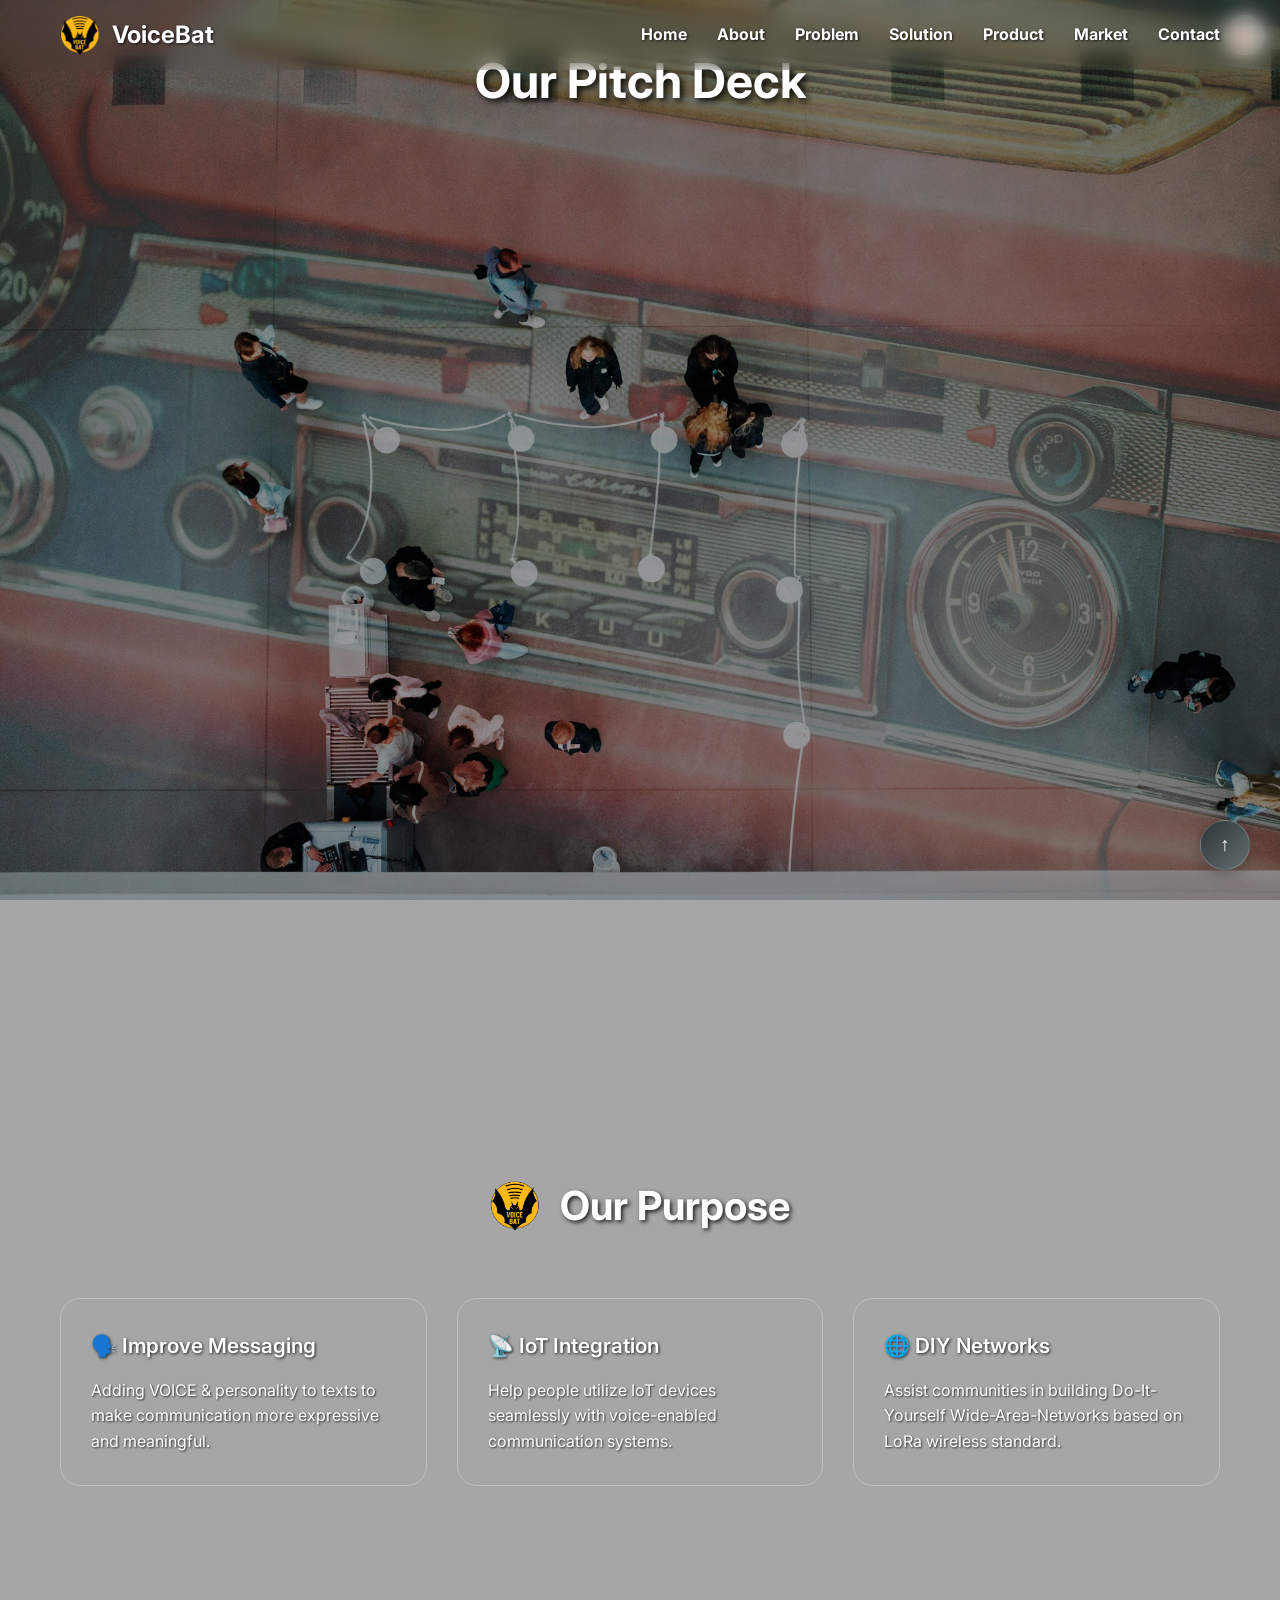
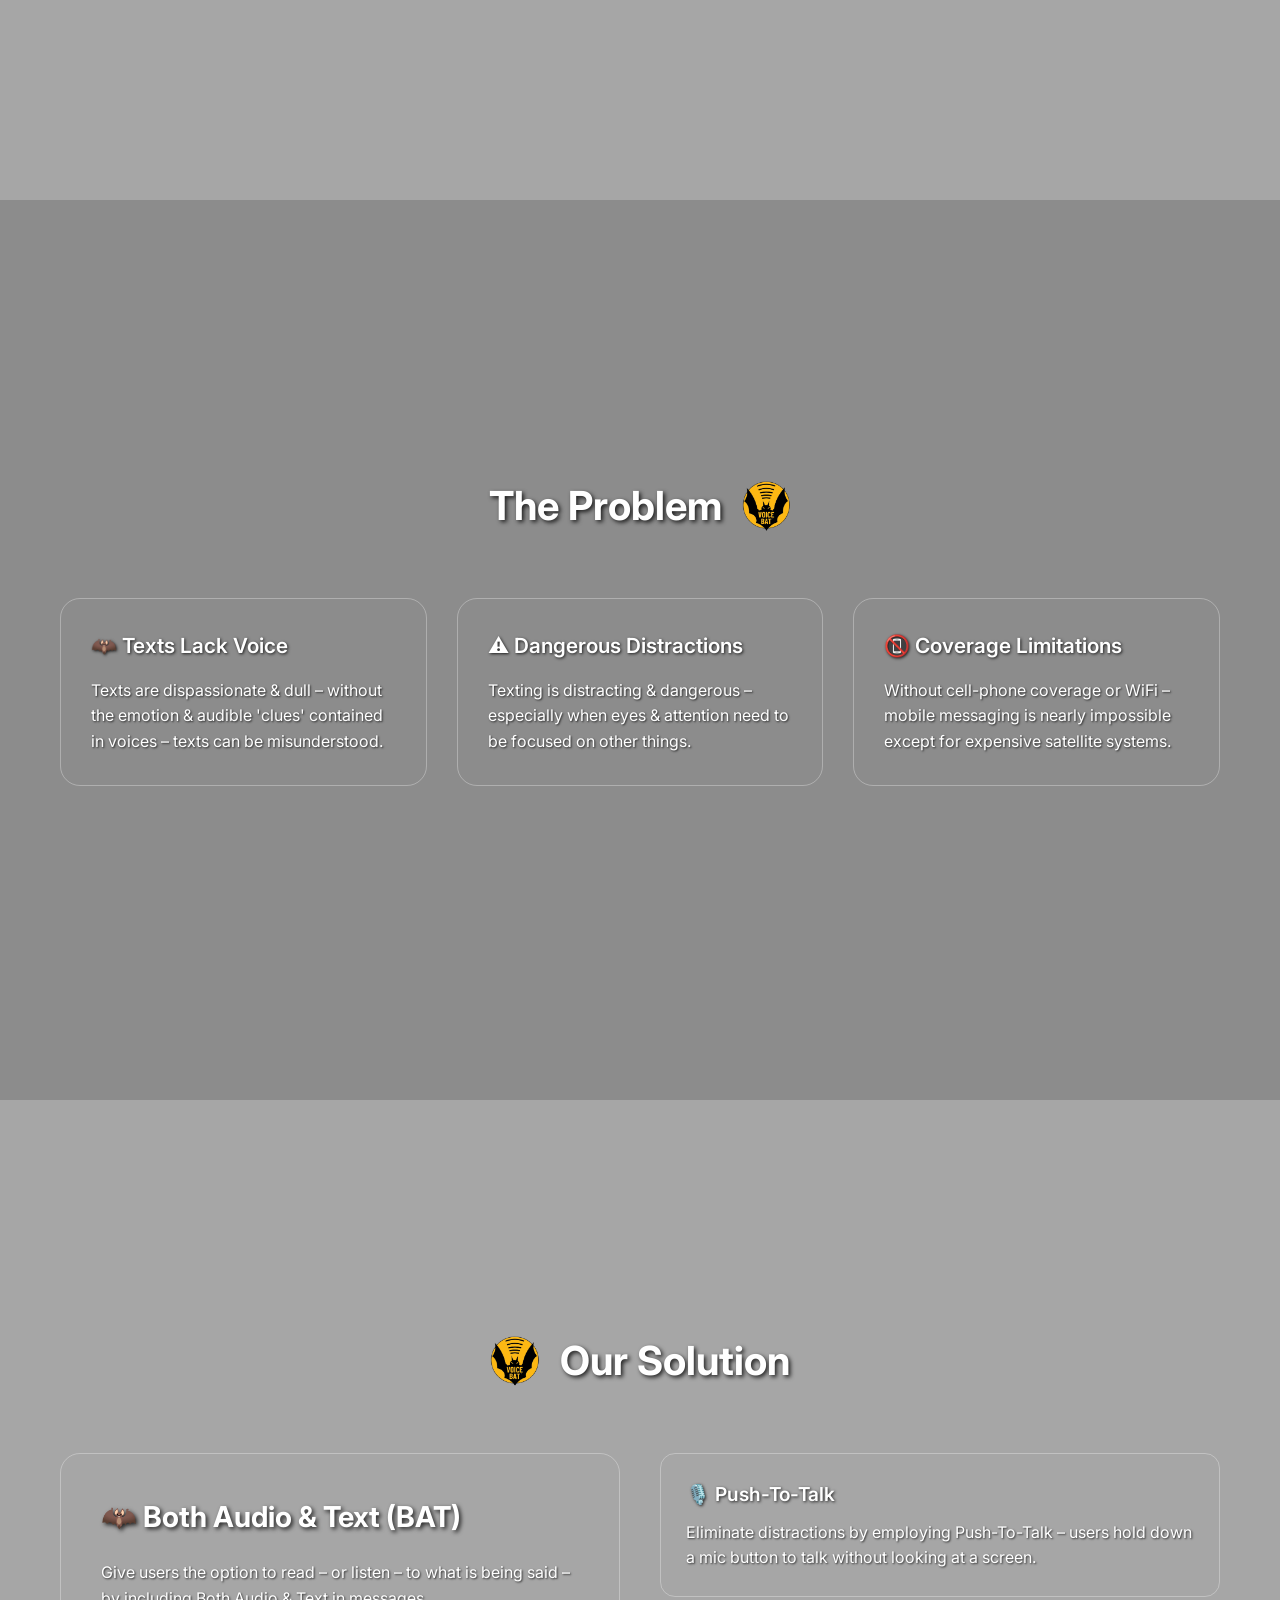
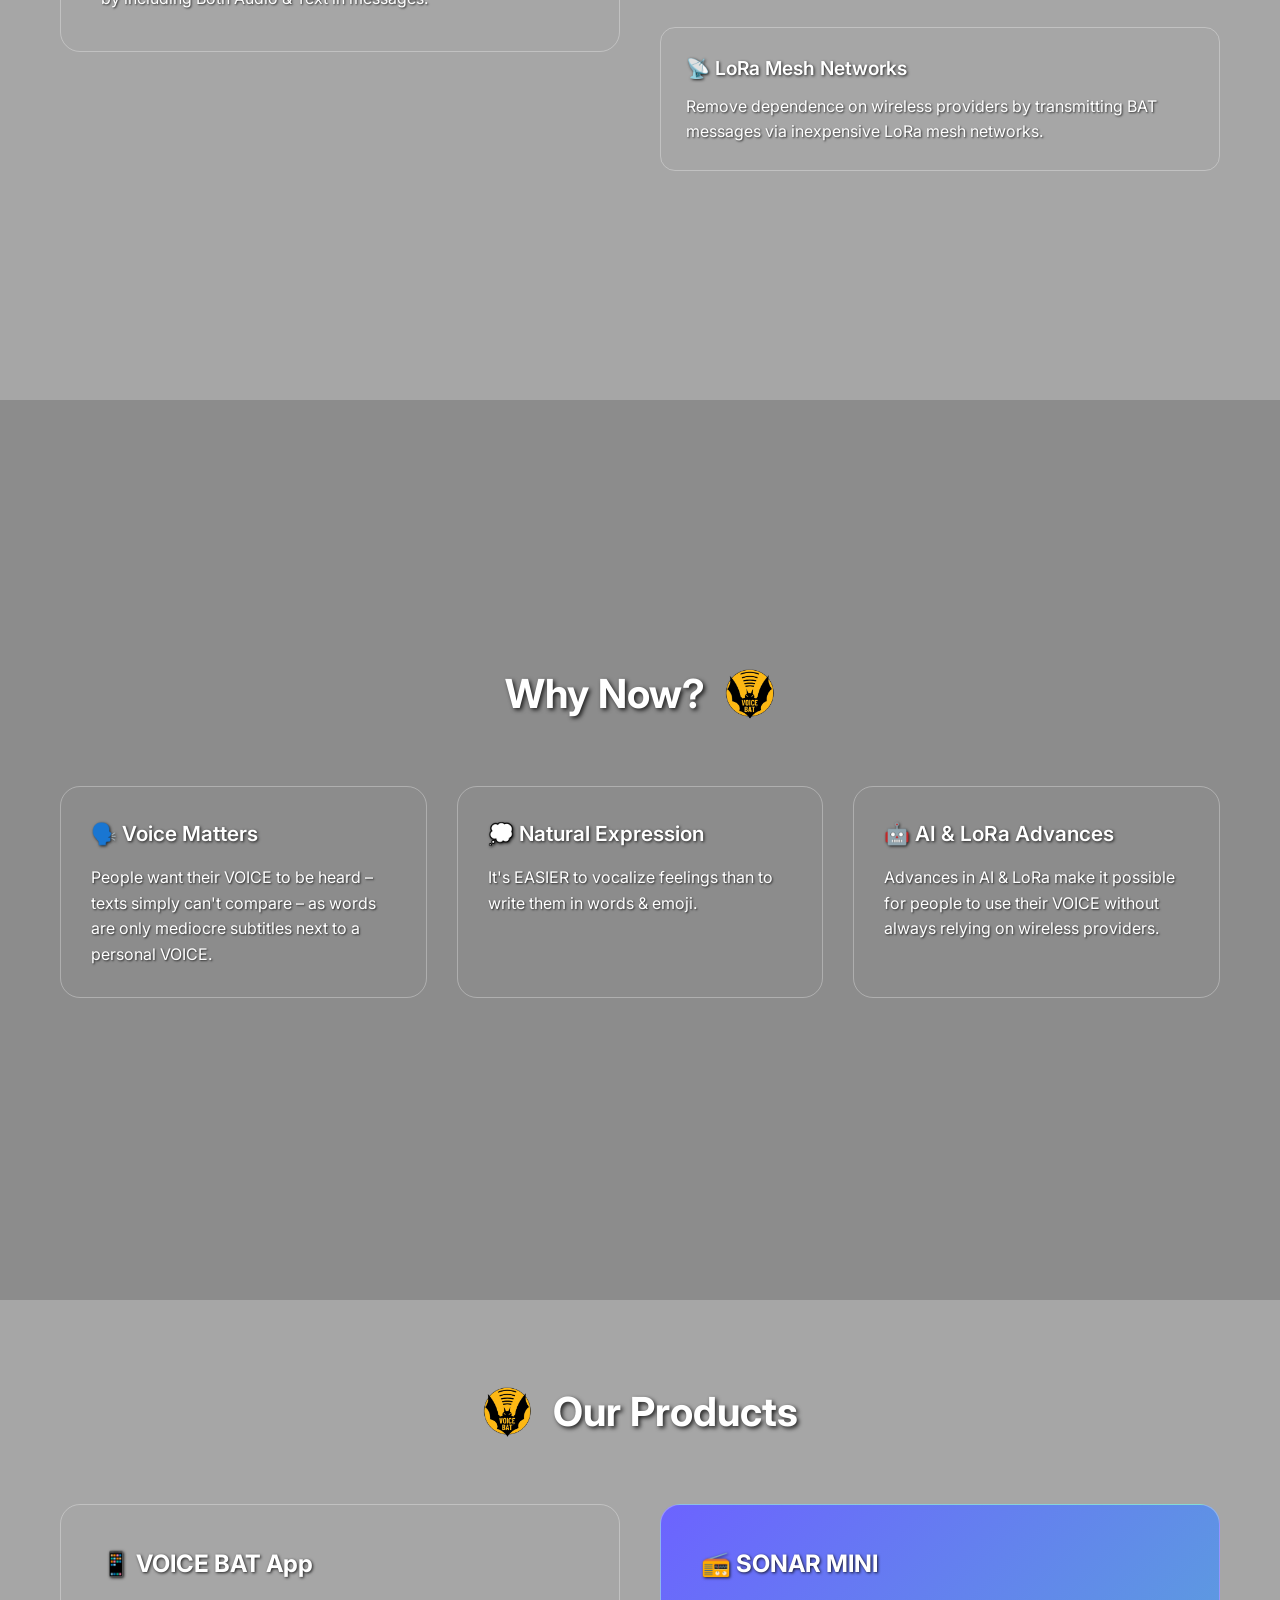
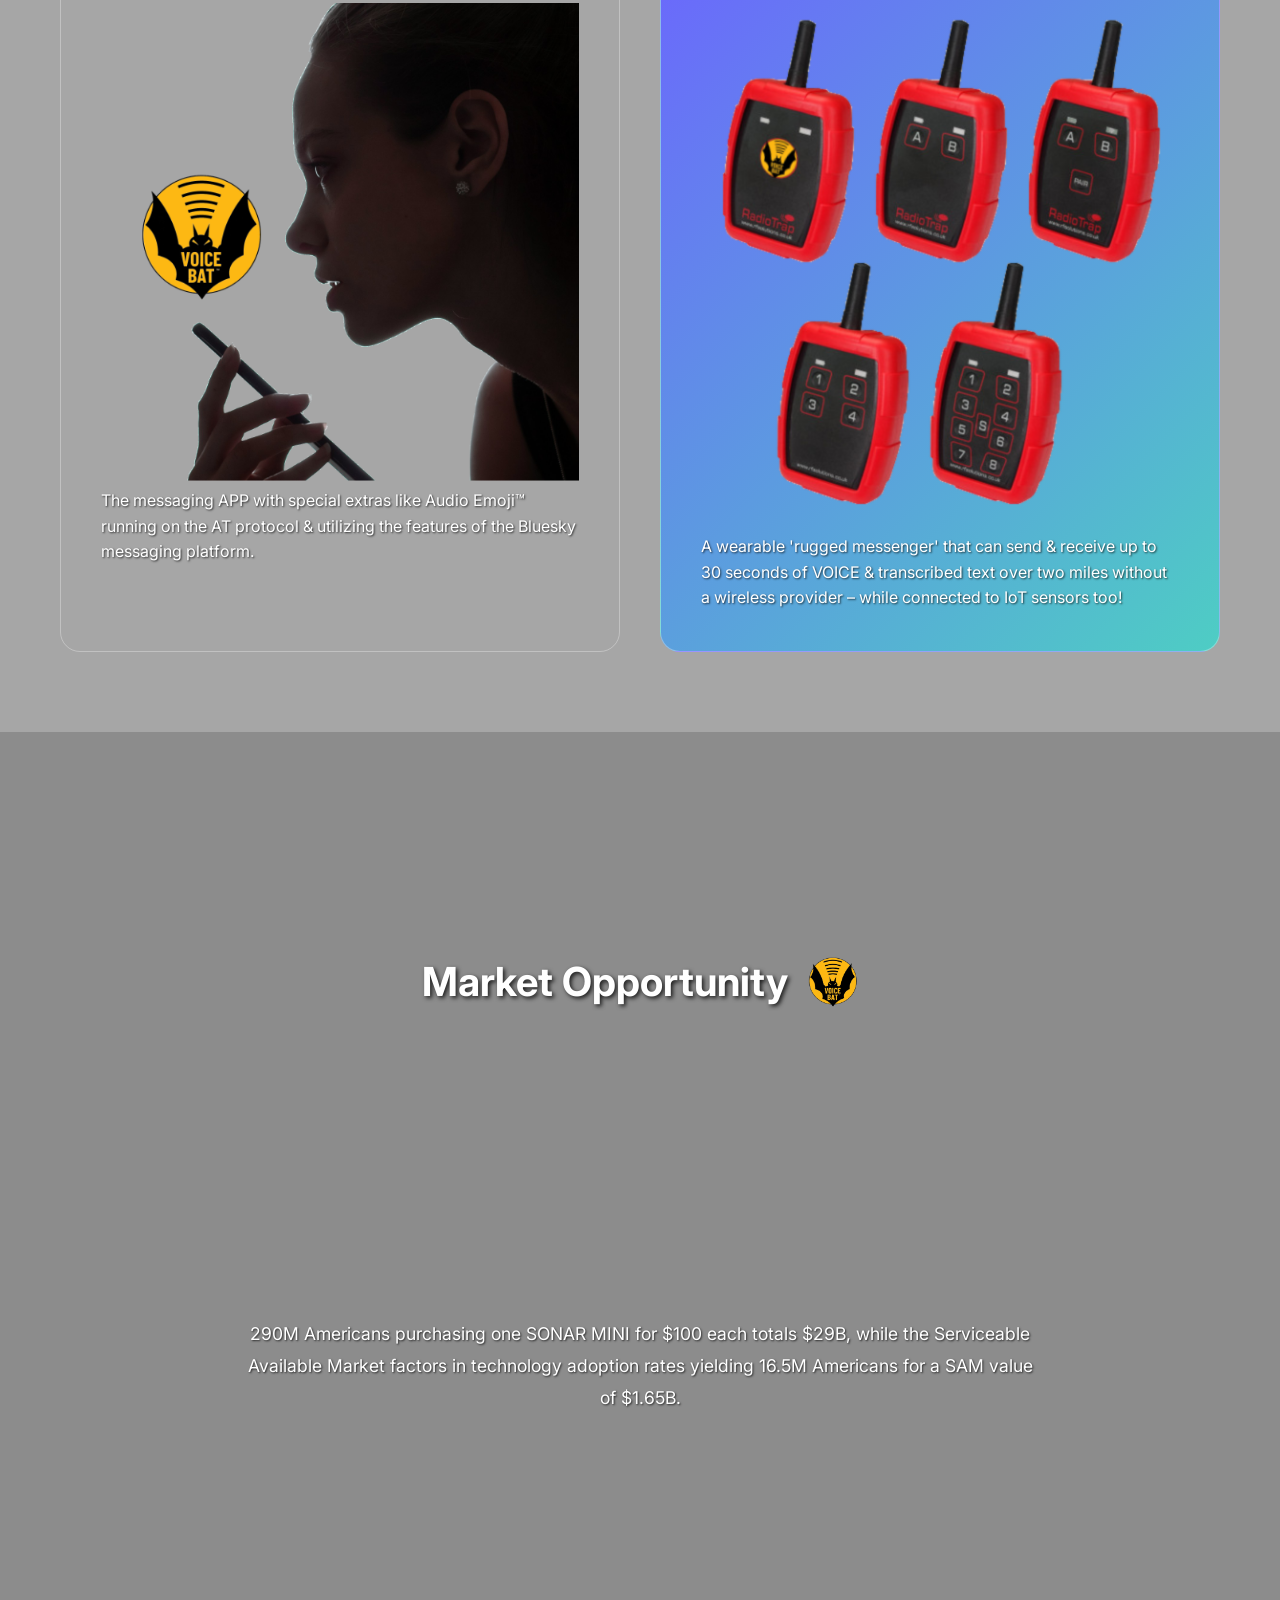
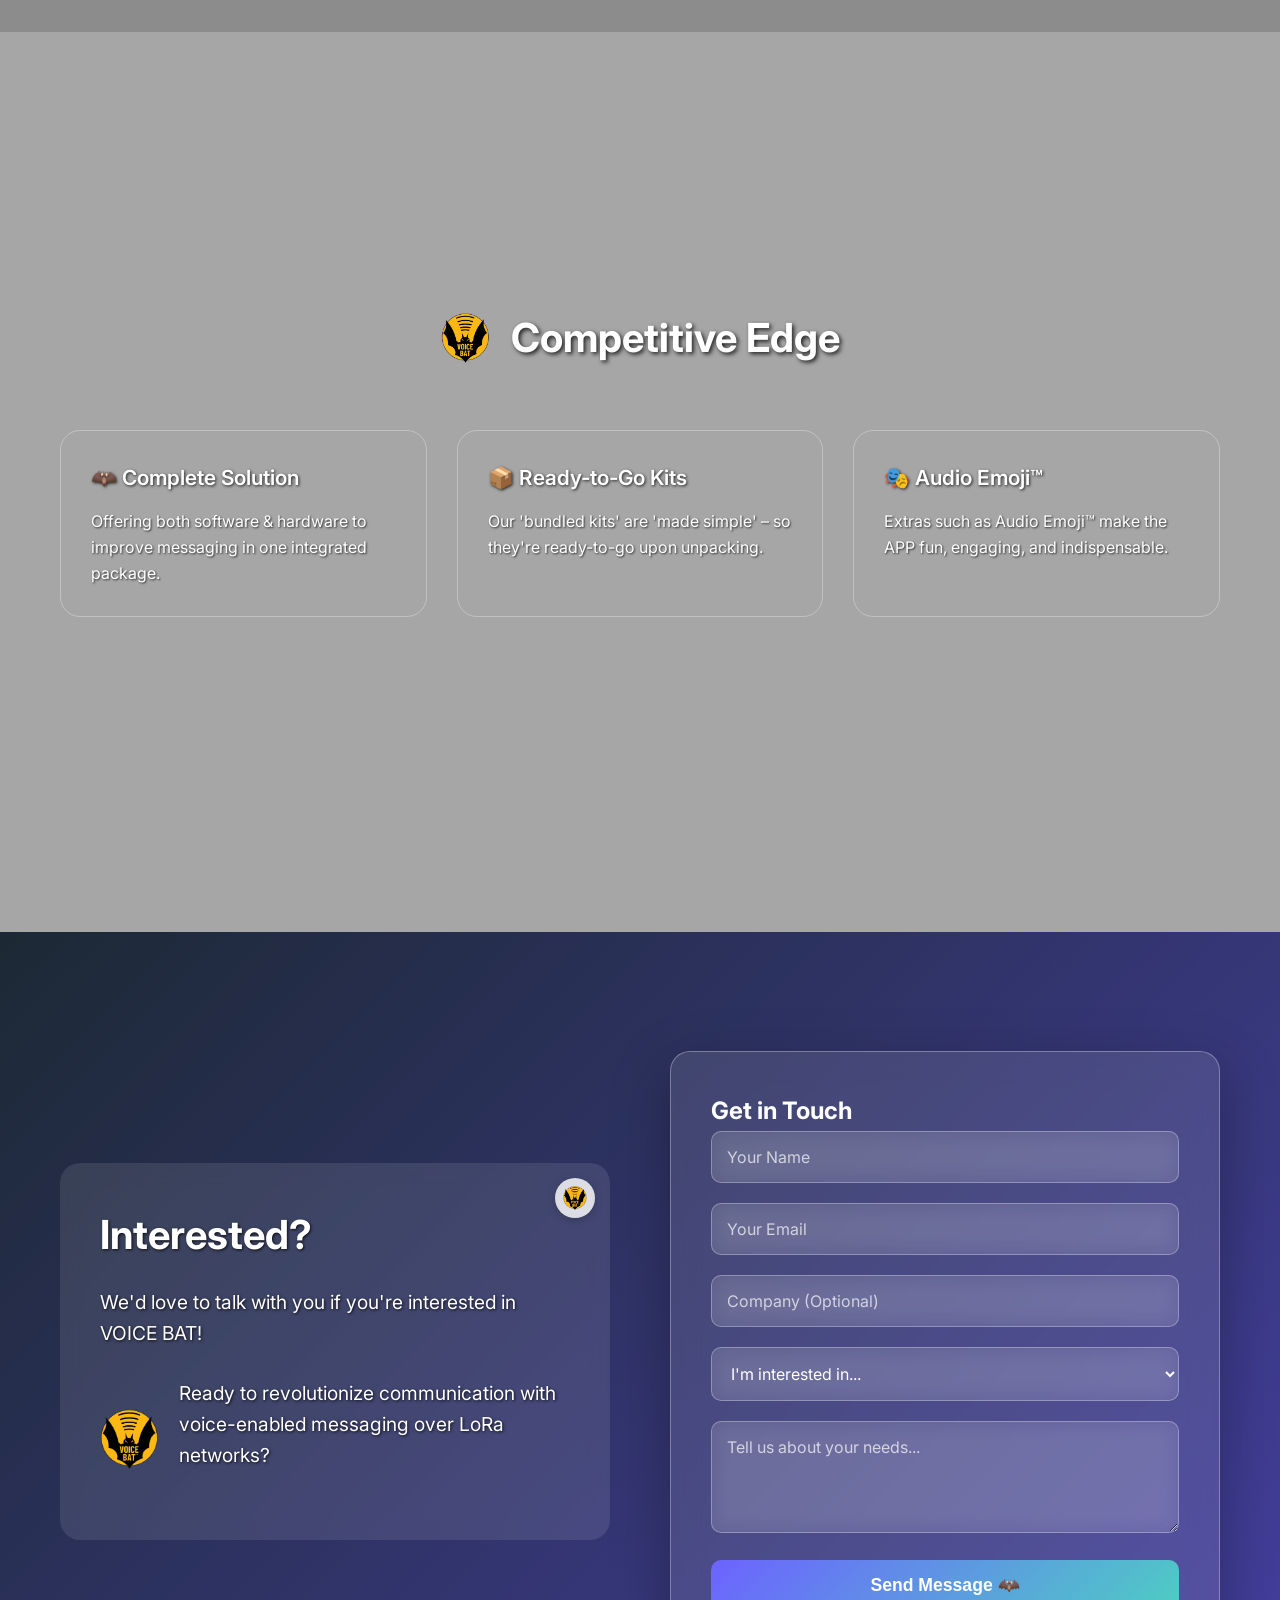
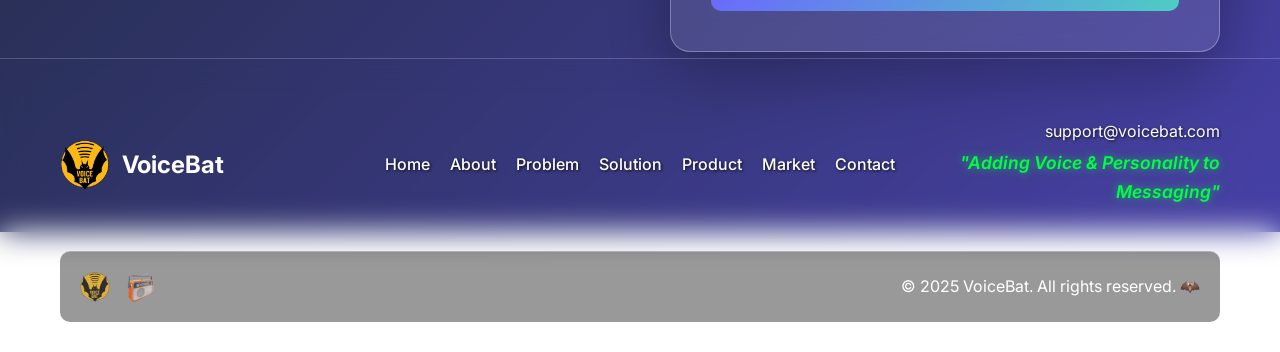
==== commit ebedd854: "js" ====
--- a/index.html
+++ b/index.html
@@ -106,7 +106,7 @@
     <!-- Problem Section -->
     <section id="problem" class="section alt-bg">
         <div class="section-dual-bg">
-            <div class="bg-underlayer" style="background-image: url('public/images/new2/emoji5.jpg');"></div>
+            <div class="bg-underlayer" style="background-image: url('public/images/new2/emoji14.jpg');"></div>
             <div class="bg-overlay" style="background-image: url('public/images/new2/f2.jpg');"></div>
         </div>
         <div class="container">
@@ -153,7 +153,7 @@
     <section id="solution" class="section">
         <div class="section-dual-bg">
             <div class="bg-underlayer" style="background-image: url('public/images/new2/mobile1.jpg');"></div>
-            <div class="bg-overlay" style="background-image: url('public/images/radio/20.jpg');"></div>
+            <div class="bg-overlay" style="background-image: url('public/images/new2/misc5.jpg');"></div>
         </div>
         <div class="container">
             <div class="section-header">
@@ -246,8 +246,8 @@
     <!-- Product Section -->
     <section id="product" class="section">
         <div class="section-dual-bg">
-            <div class="bg-underlayer" style="background-image: url('public/images/radio/11.jpg');"></div>
-            <div class="bg-overlay" style="background-image: url('public/images/radio/2.jpg');"></div>
+            <div class="bg-underlayer" style="background-image: url('public/images/new2/radio4.jpg');"></div>
+            <div class="bg-overlay" style="background-image: url('public/images/new2/red1.jpg');"></div>
         </div>
         <div class="container">
             <div class="section-header">
@@ -263,7 +263,7 @@
                         </div>
                     </div>
                     <h3>📱 VOICE BAT App</h3>
-                    <img src="public/images/new2/vbat.png" alt="VoiceBat radios" style="width:50%; height:auto;">
+                    <img src="public/images/new2/vbat.png" alt="VoiceBat radios" style="width:100%; height:auto;">
                     <p>The messaging APP with special extras like Audio Emoji™ running on the AT protocol & utilizing the features of the Bluesky messaging platform.</p>
                 </div>
                 <div class="product-card featured">
@@ -274,7 +274,7 @@
                         </div>
                     </div>
                     <h3>📻 SONAR MINI</h3>
-                    <img src="public/images/new2/radios2.png" alt="VoiceBat radios" style="width:50%; height:auto;">
+                    <img src="public/images/new2/radios2.png" alt="VoiceBat radios" style="width:100%; height:auto;">
                     <p>A wearable 'rugged messenger' that can send & receive up to 30 seconds of VOICE & transcribed text over two miles without a wireless provider – while connected to IoT sensors too!</p>
                 </div>
             </div>
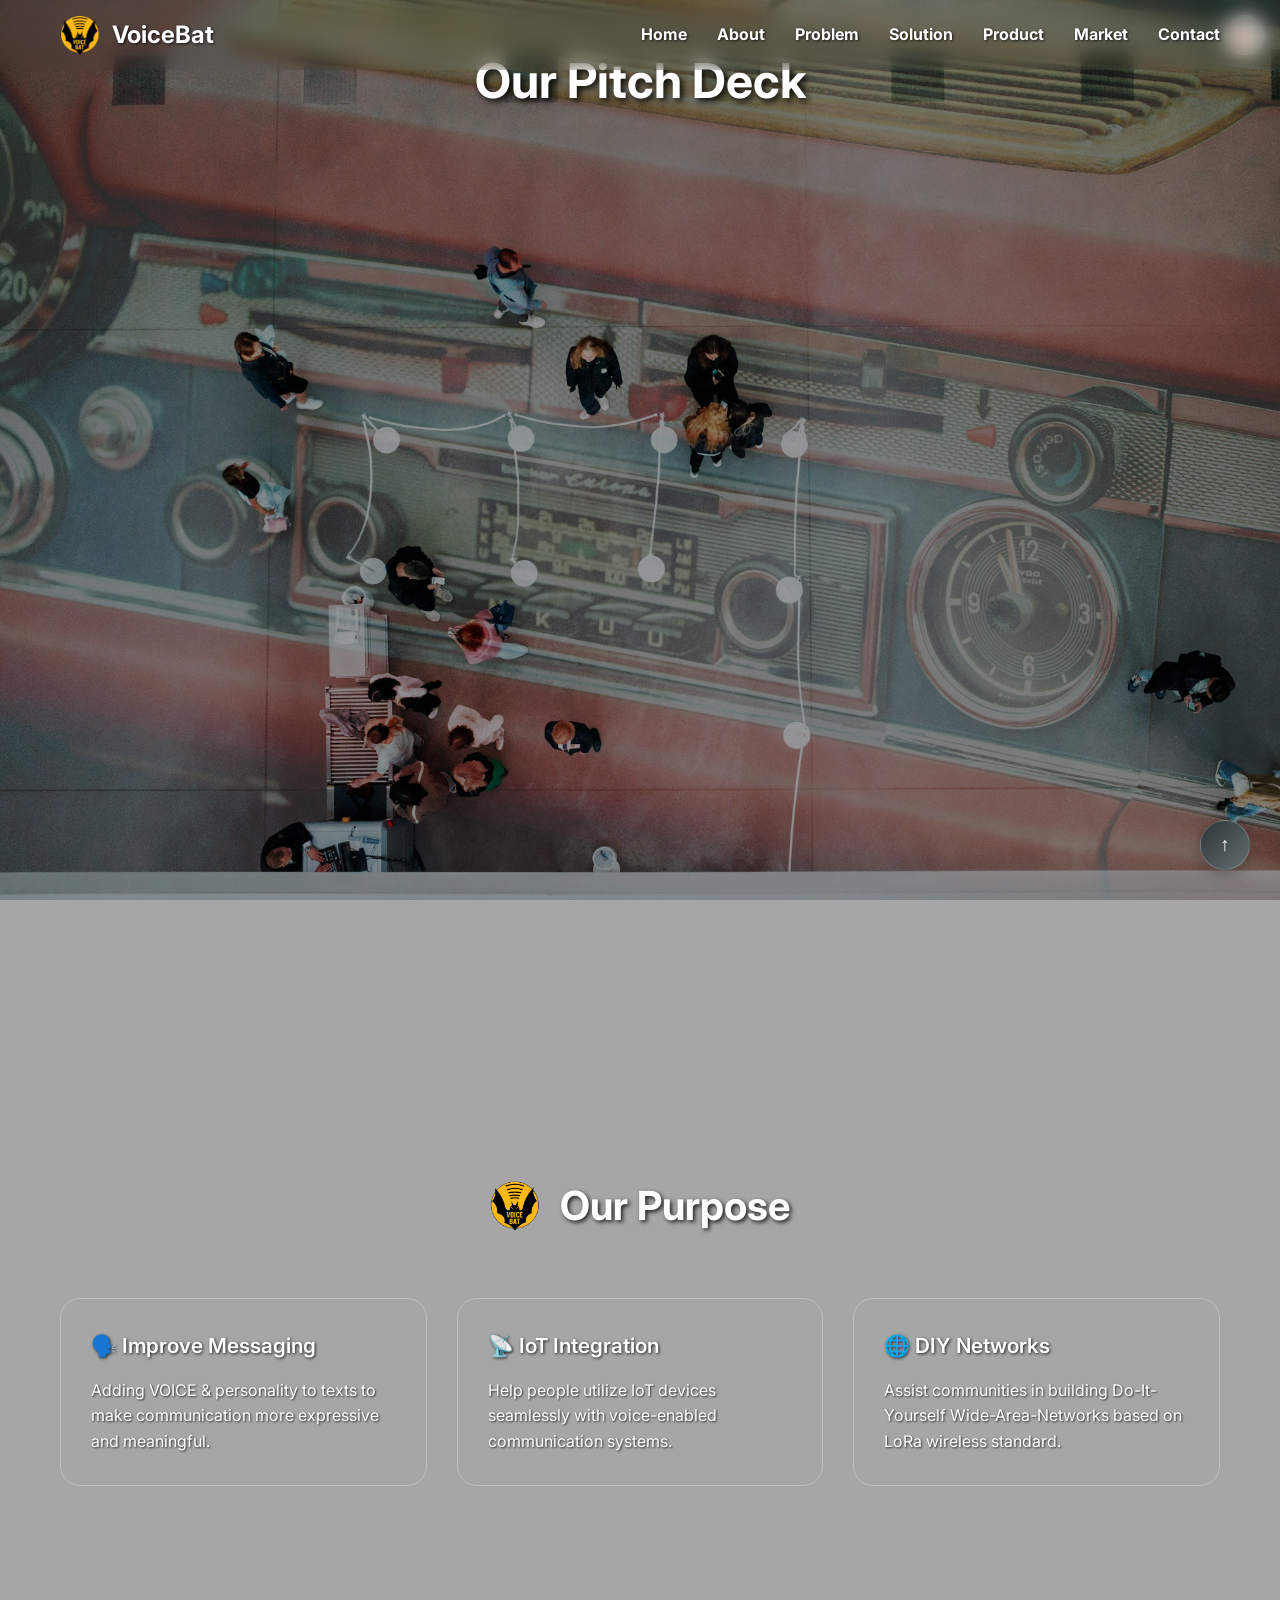
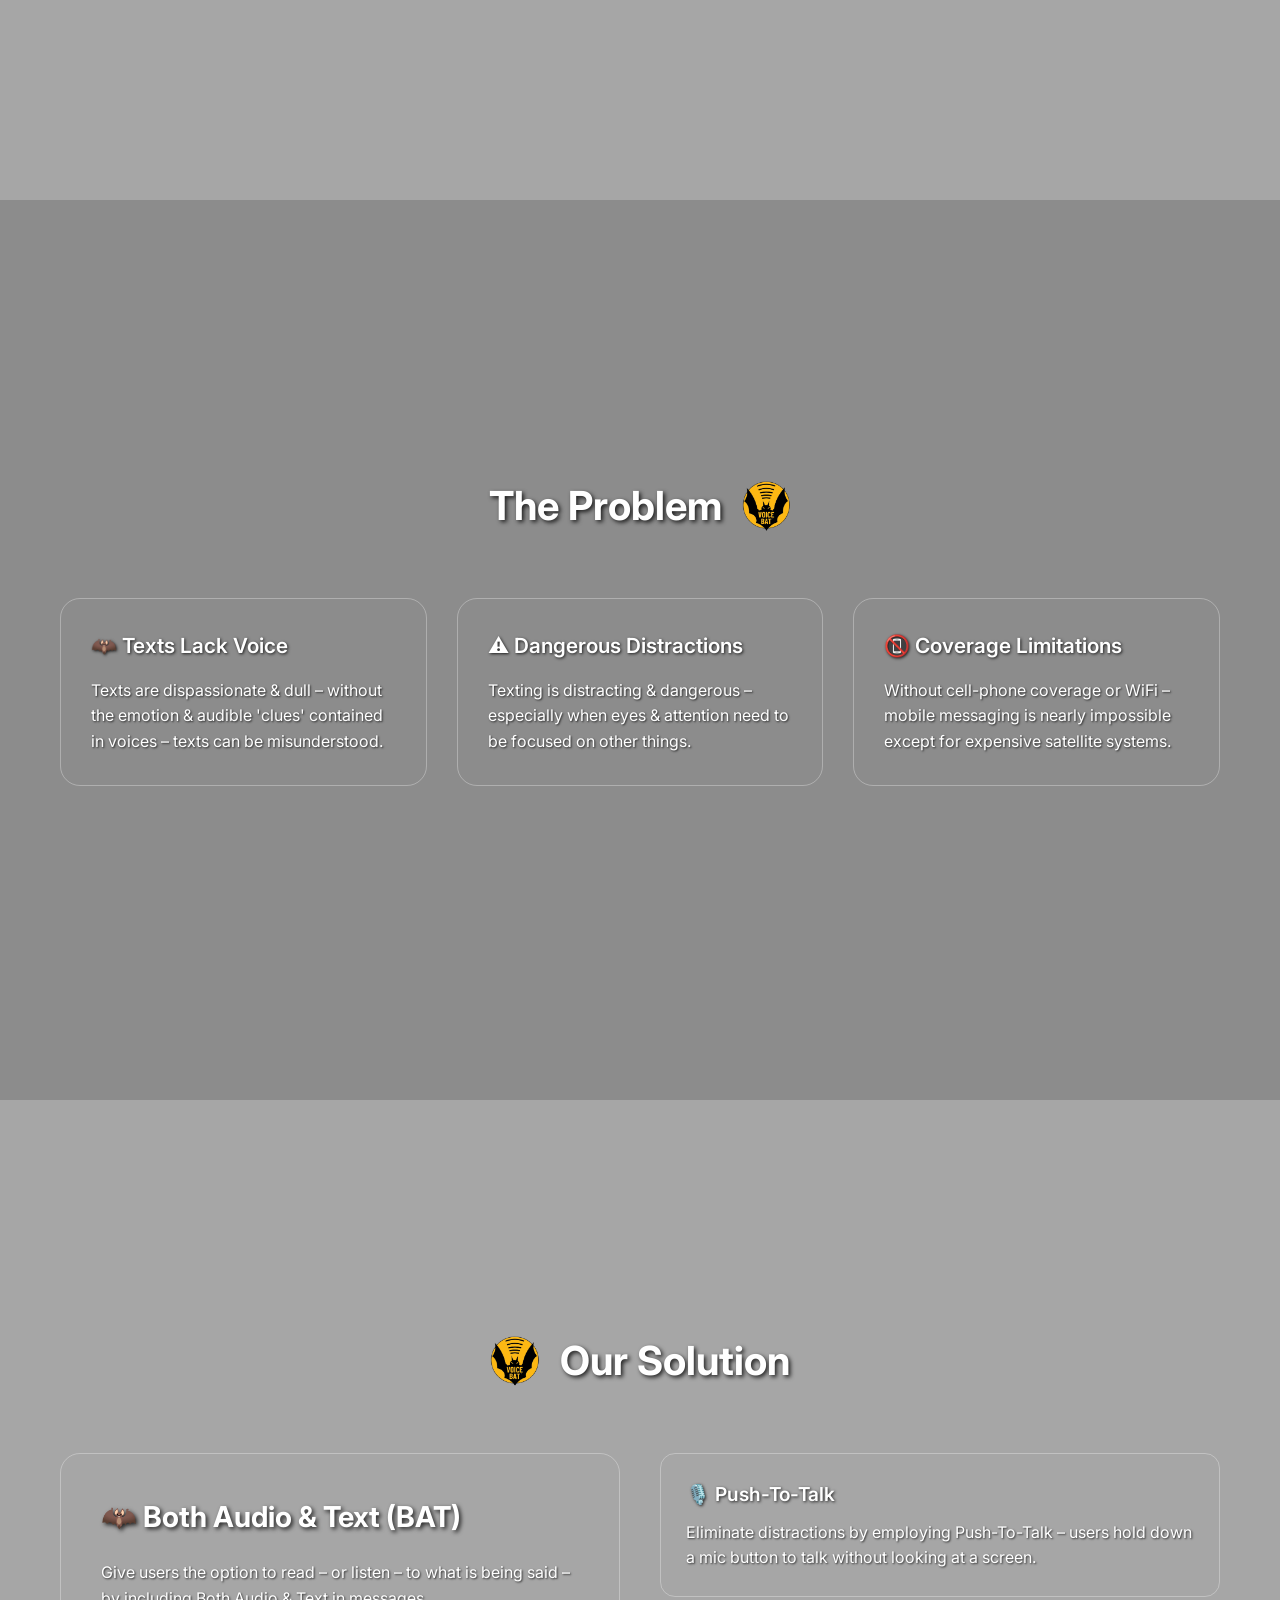
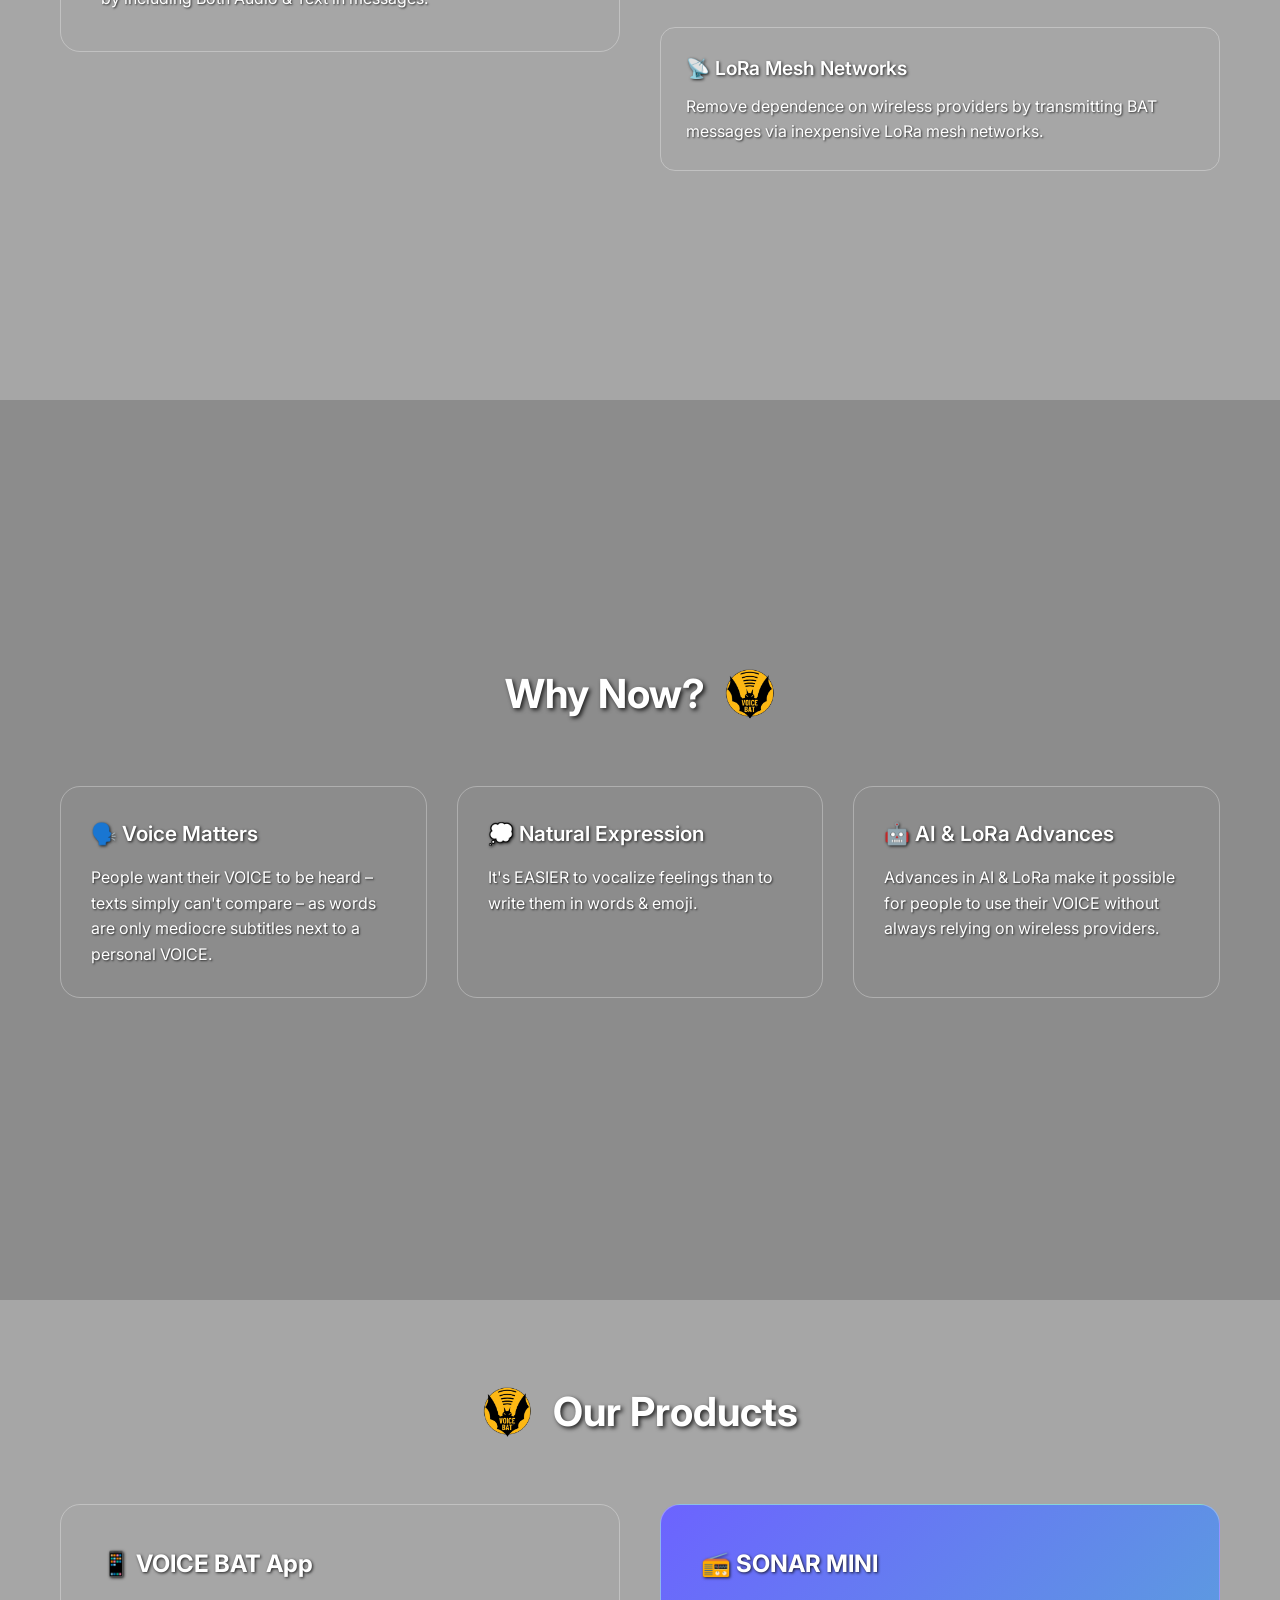
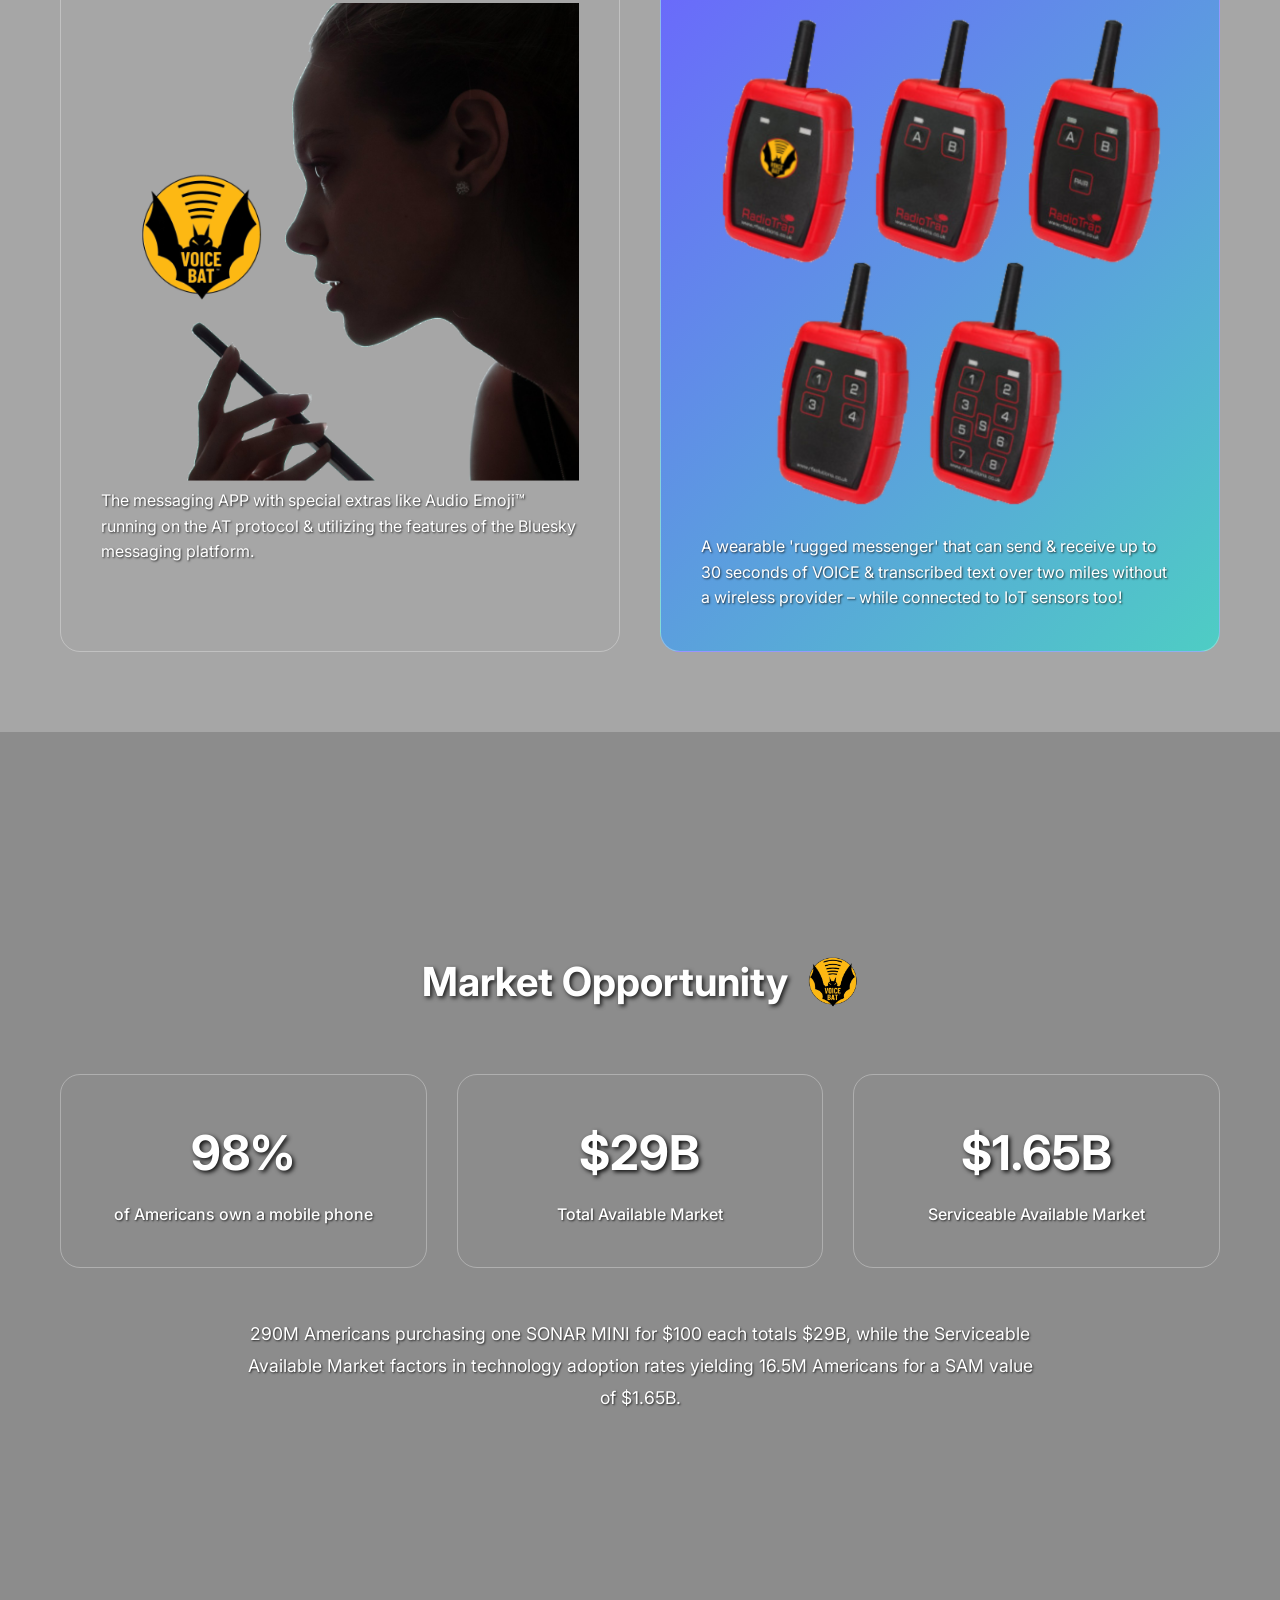
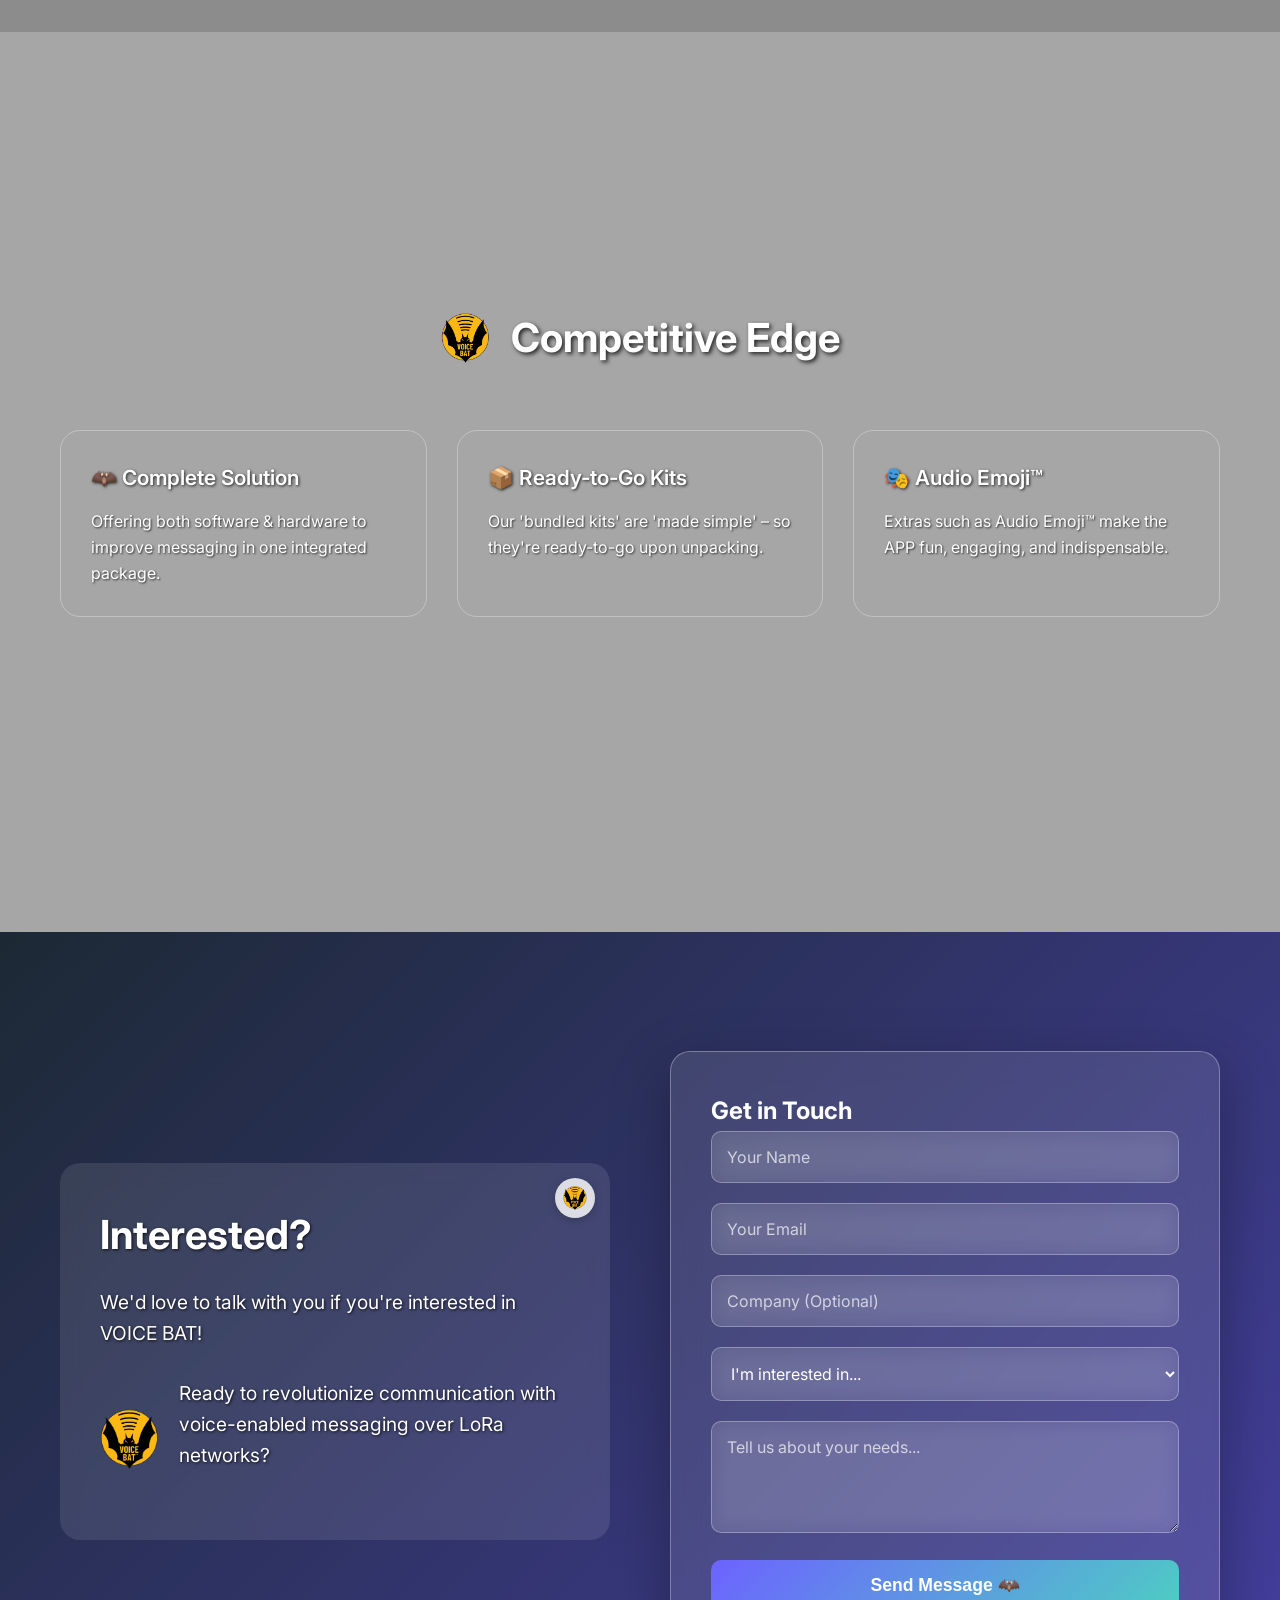
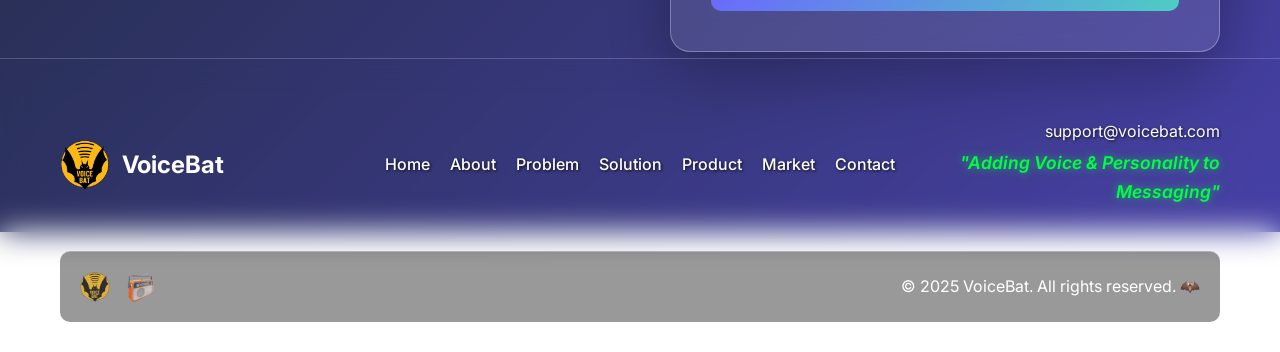
==== commit 4cf8c069: "ja" ====
--- a/index.html
+++ b/index.html
@@ -246,7 +246,7 @@
     <!-- Product Section -->
     <section id="product" class="section">
         <div class="section-dual-bg">
-            <div class="bg-underlayer" style="background-image: url('public/images/new2/radio4.jpg');"></div>
+            <div class="bg-underlayer" style="background-image: url('public/images/new2/radios3.jpg');"></div>
             <div class="bg-overlay" style="background-image: url('public/images/new2/red1.jpg');"></div>
         </div>
         <div class="container">
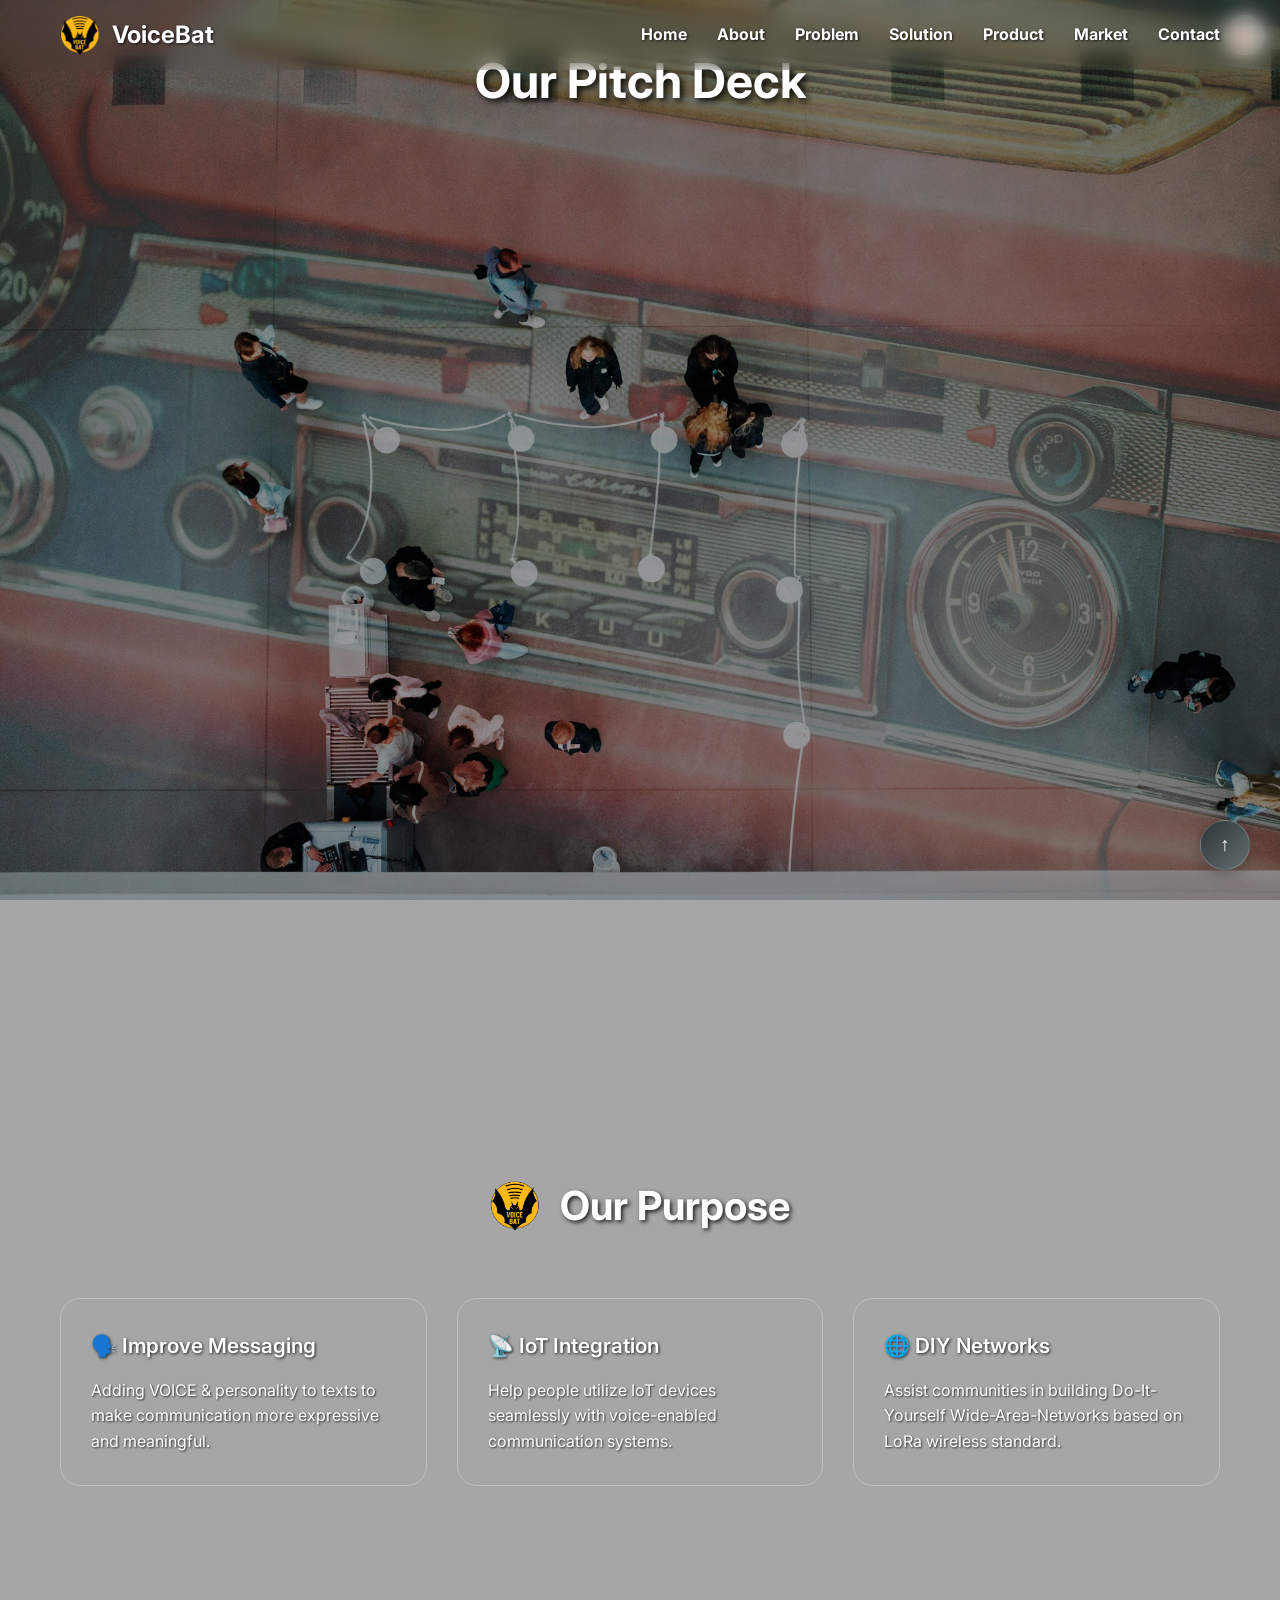
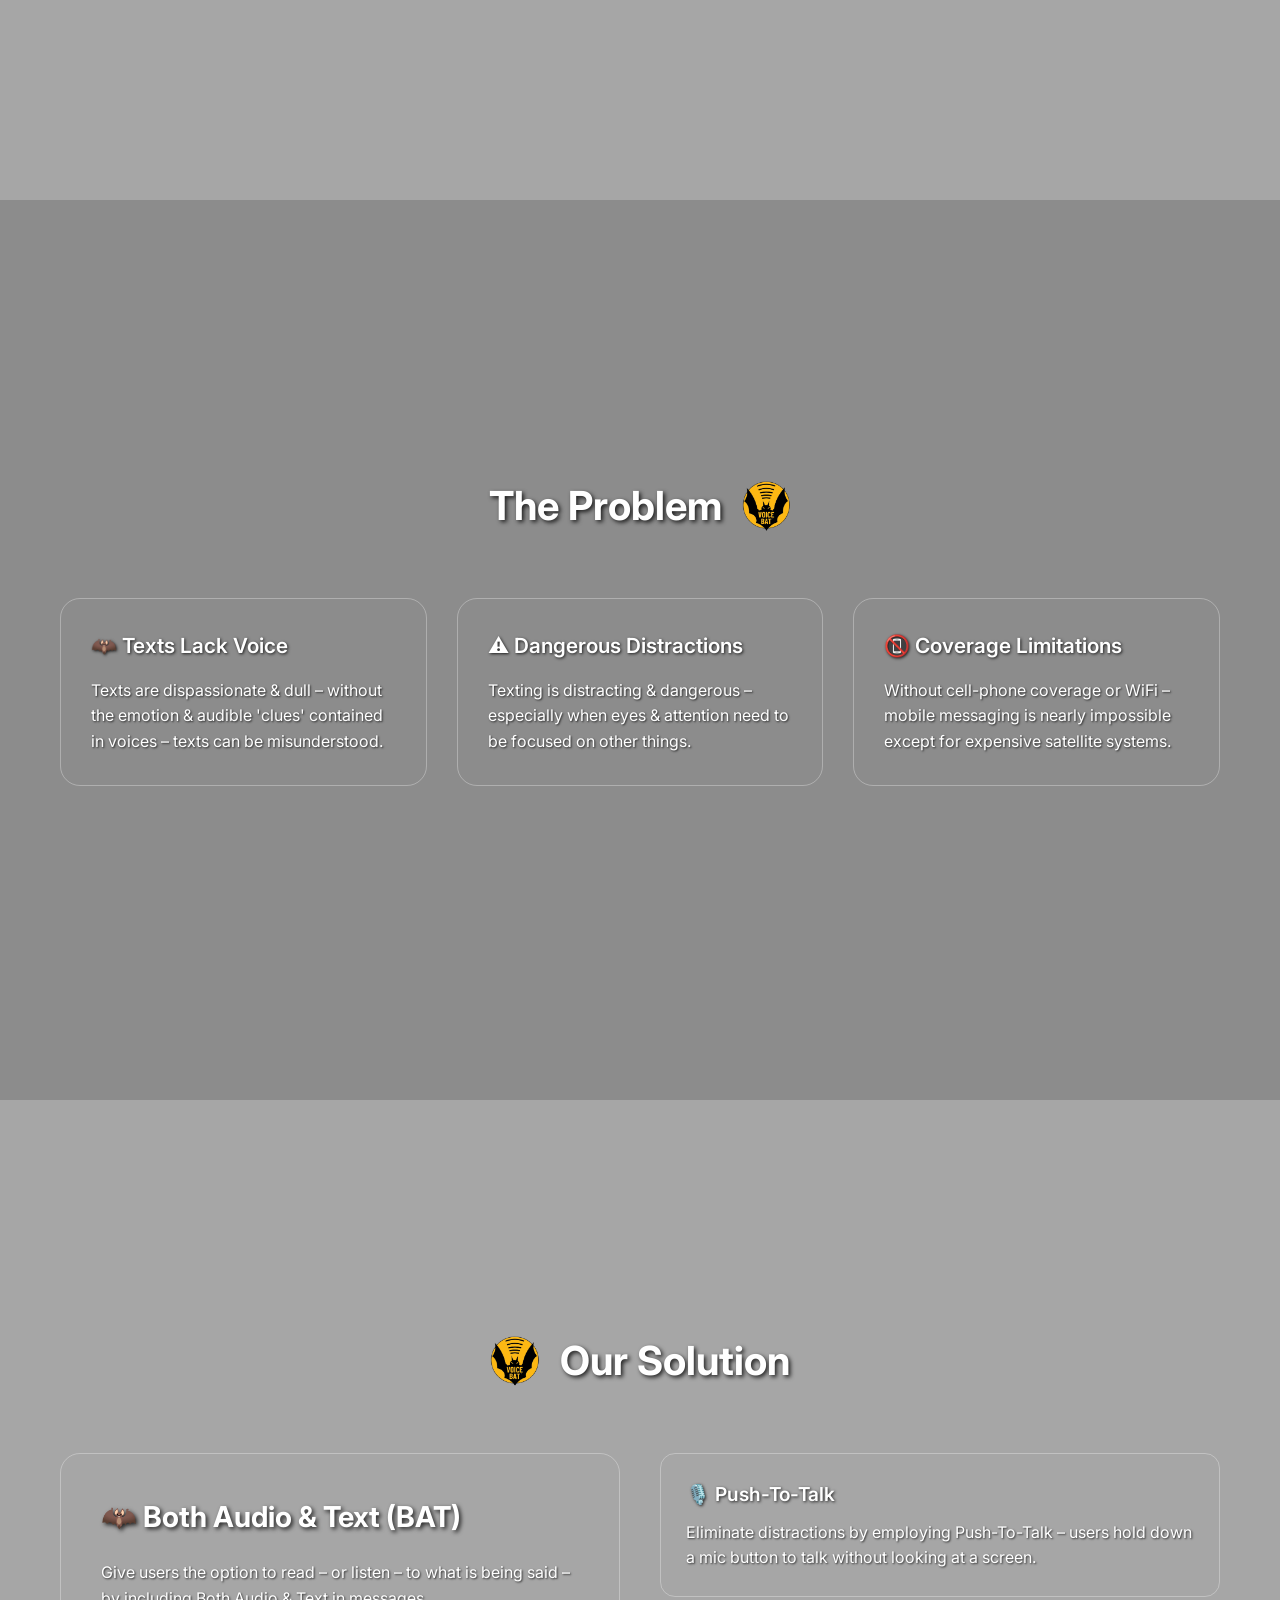
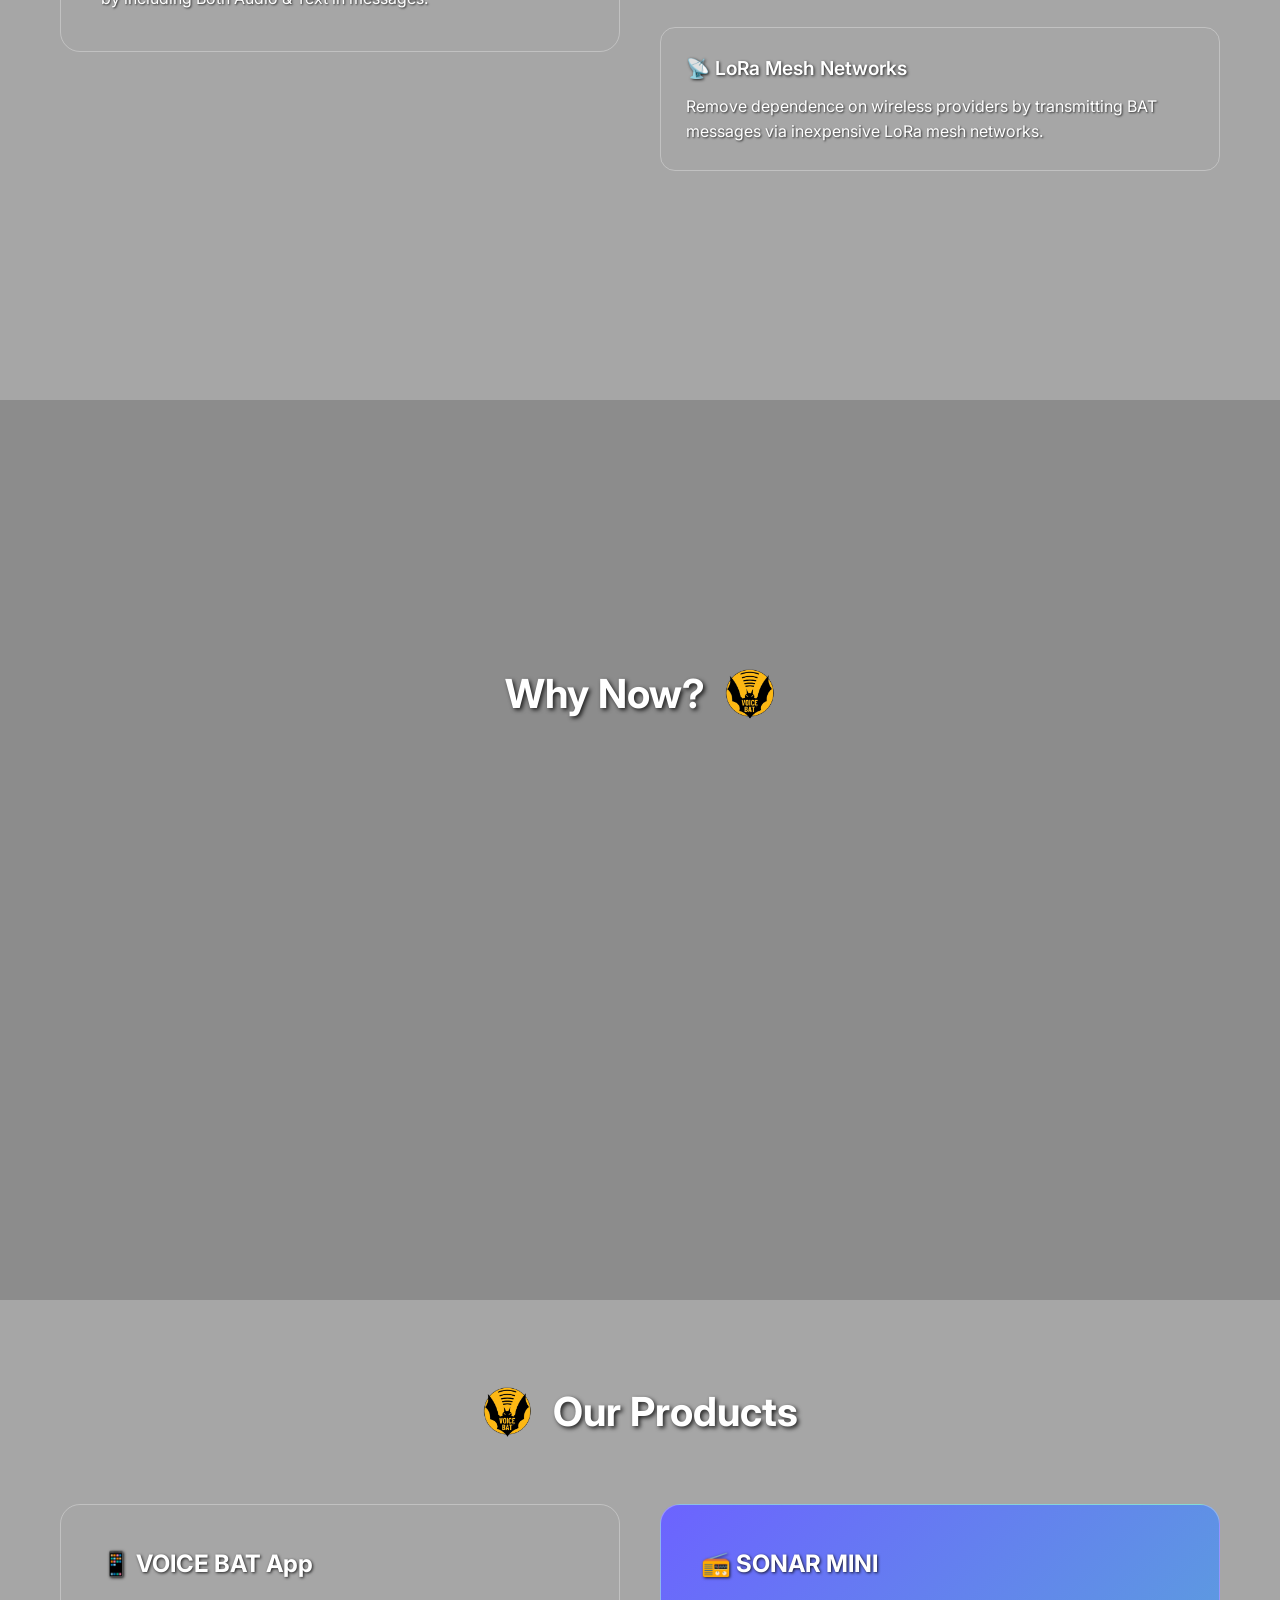
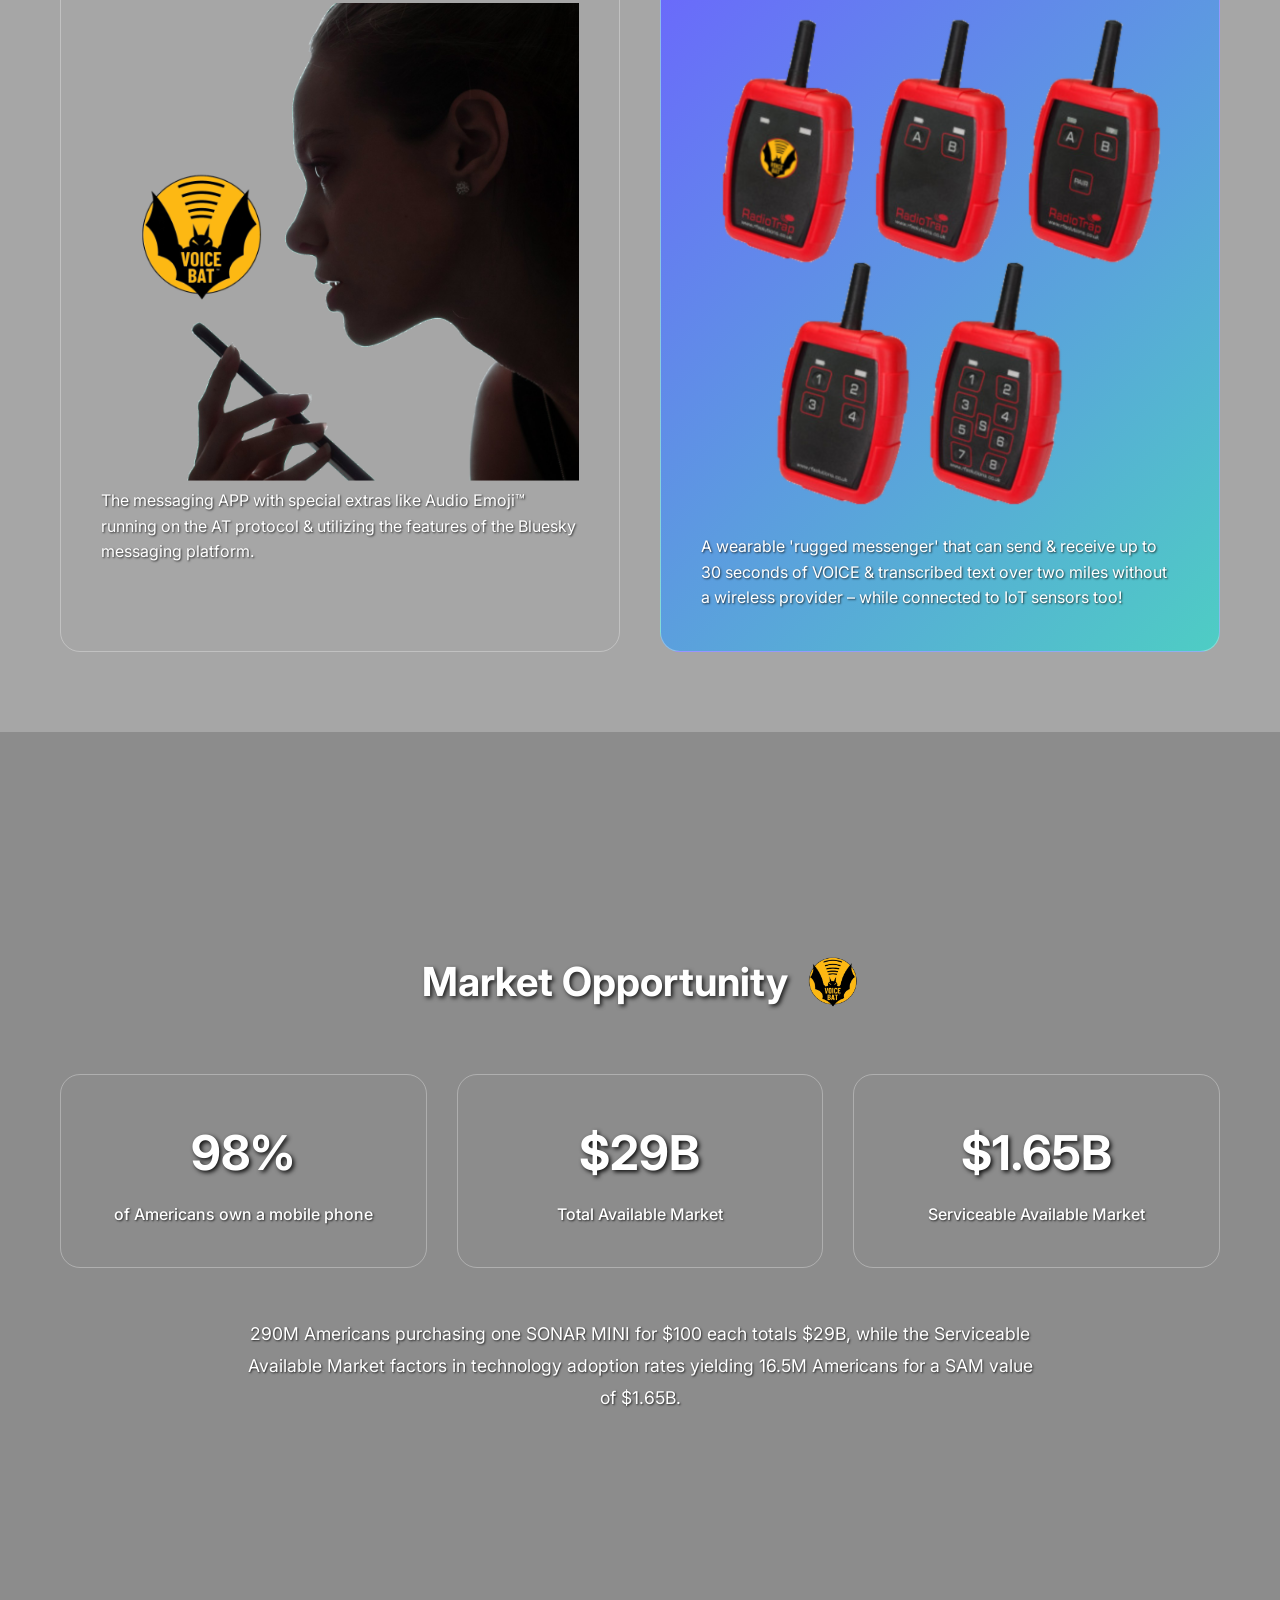
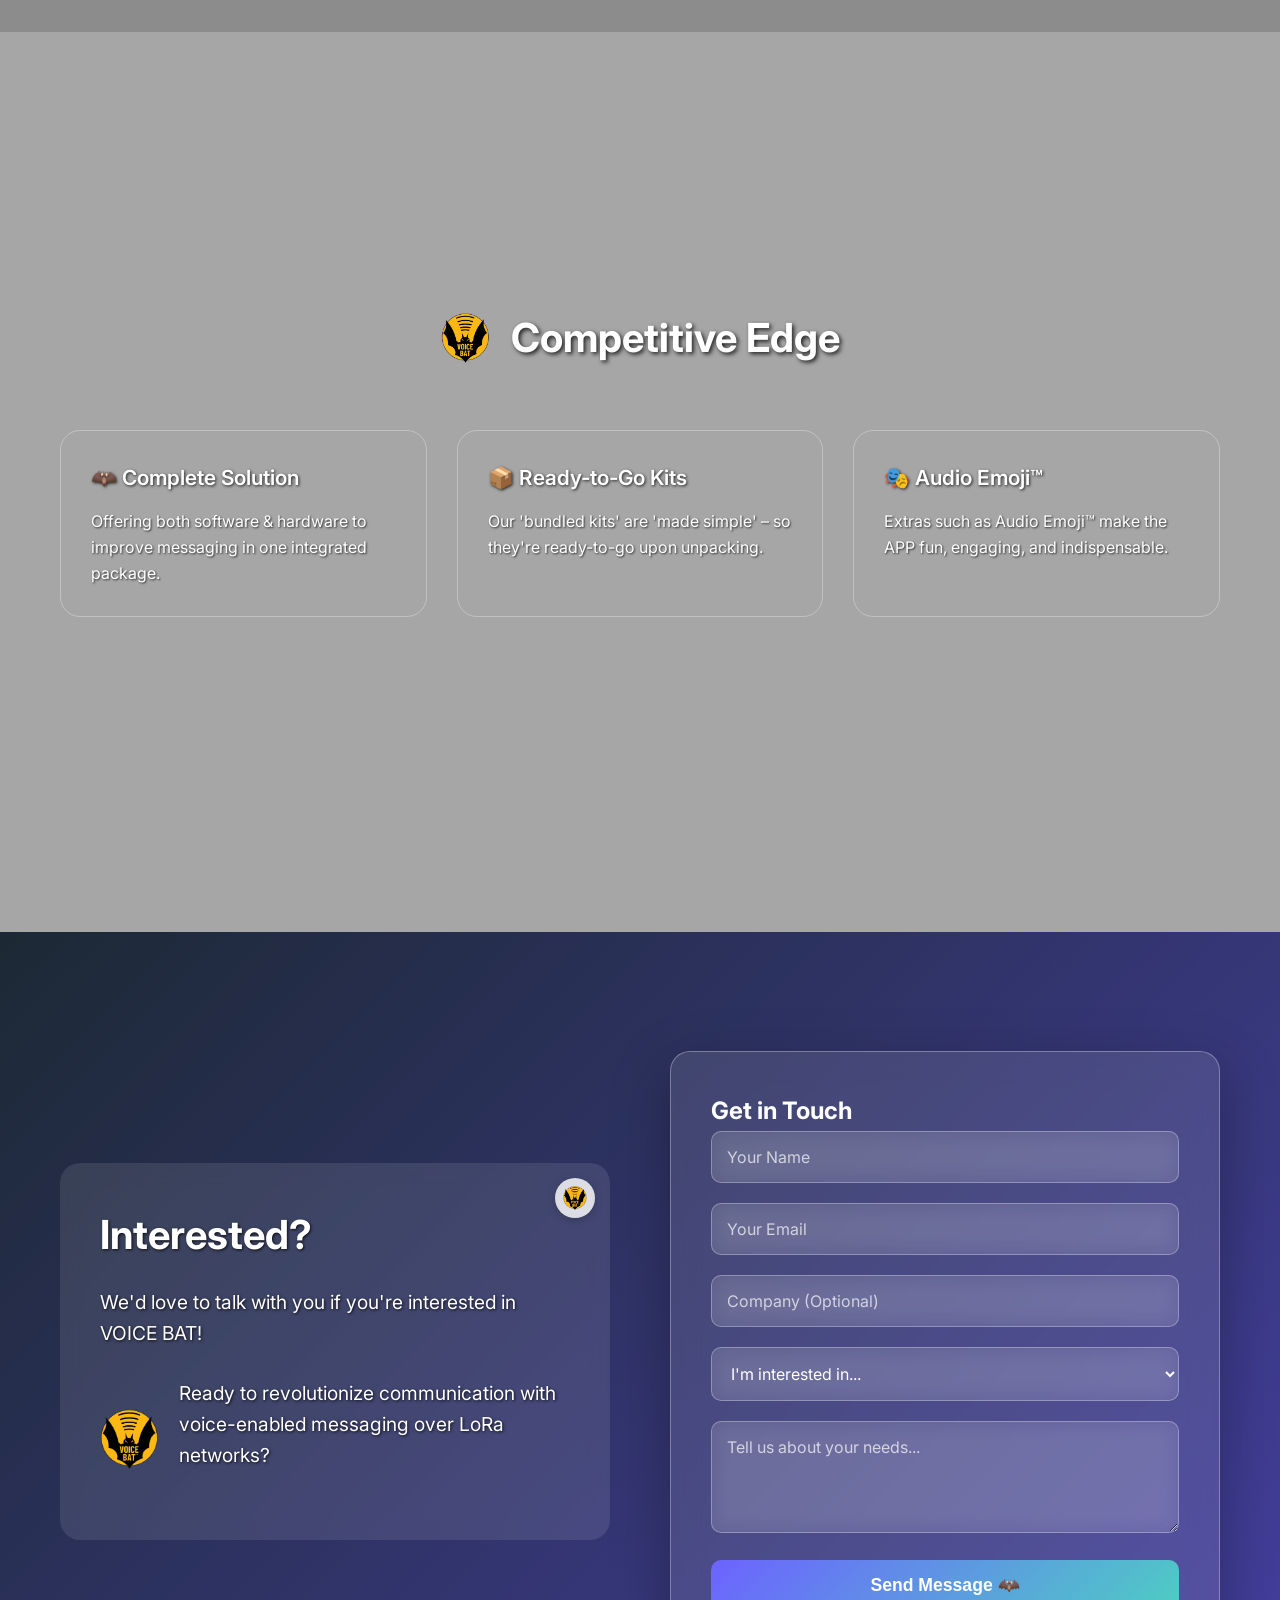
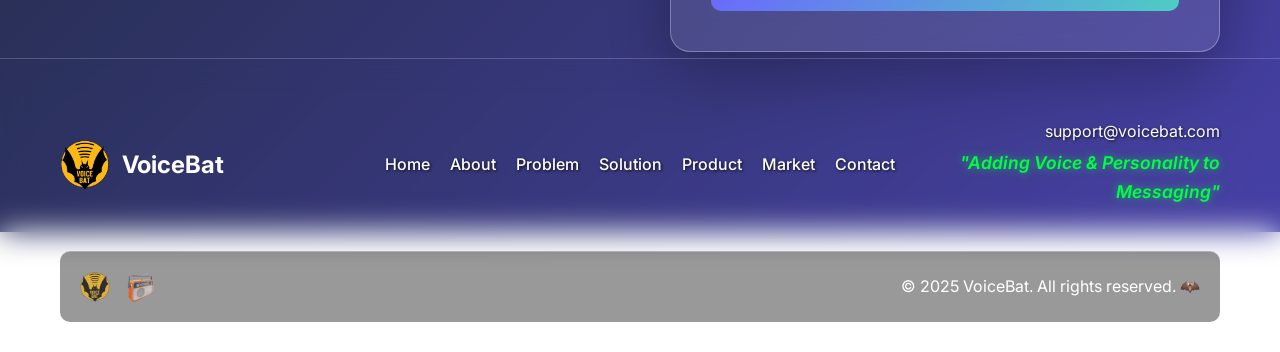
==== commit c5f98f1e: "ja" ====
--- a/index.html
+++ b/index.html
@@ -246,8 +246,8 @@
     <!-- Product Section -->
     <section id="product" class="section">
         <div class="section-dual-bg">
-            <div class="bg-underlayer" style="background-image: url('public/images/new2/radios3.jpg');"></div>
-            <div class="bg-overlay" style="background-image: url('public/images/new2/red1.jpg');"></div>
+            <div class="bg-underlayer" style="background-image: url('public/images/new2/mobile5.jpg');"></div>
+            <div class="bg-overlay" style="background-image: url('public/images/new2/radios3.jpg');"></div>
         </div>
         <div class="container">
             <div class="section-header">
@@ -334,7 +334,7 @@
     <section id="edge" class="section">
         <div class="section-dual-bg">
             <div class="bg-underlayer" style="background-image: url('public/images/new2/emoji12.jpg');"></div>
-            <div class="bg-overlay" style="background-image: url('public/images/new2/voice1.jpg');"></div>
+            <div class="bg-overlay" style="background-image: url('public/images/new2/mobile4.jpg');"></div>
         </div>
         <div class="container">
             <div class="section-header">
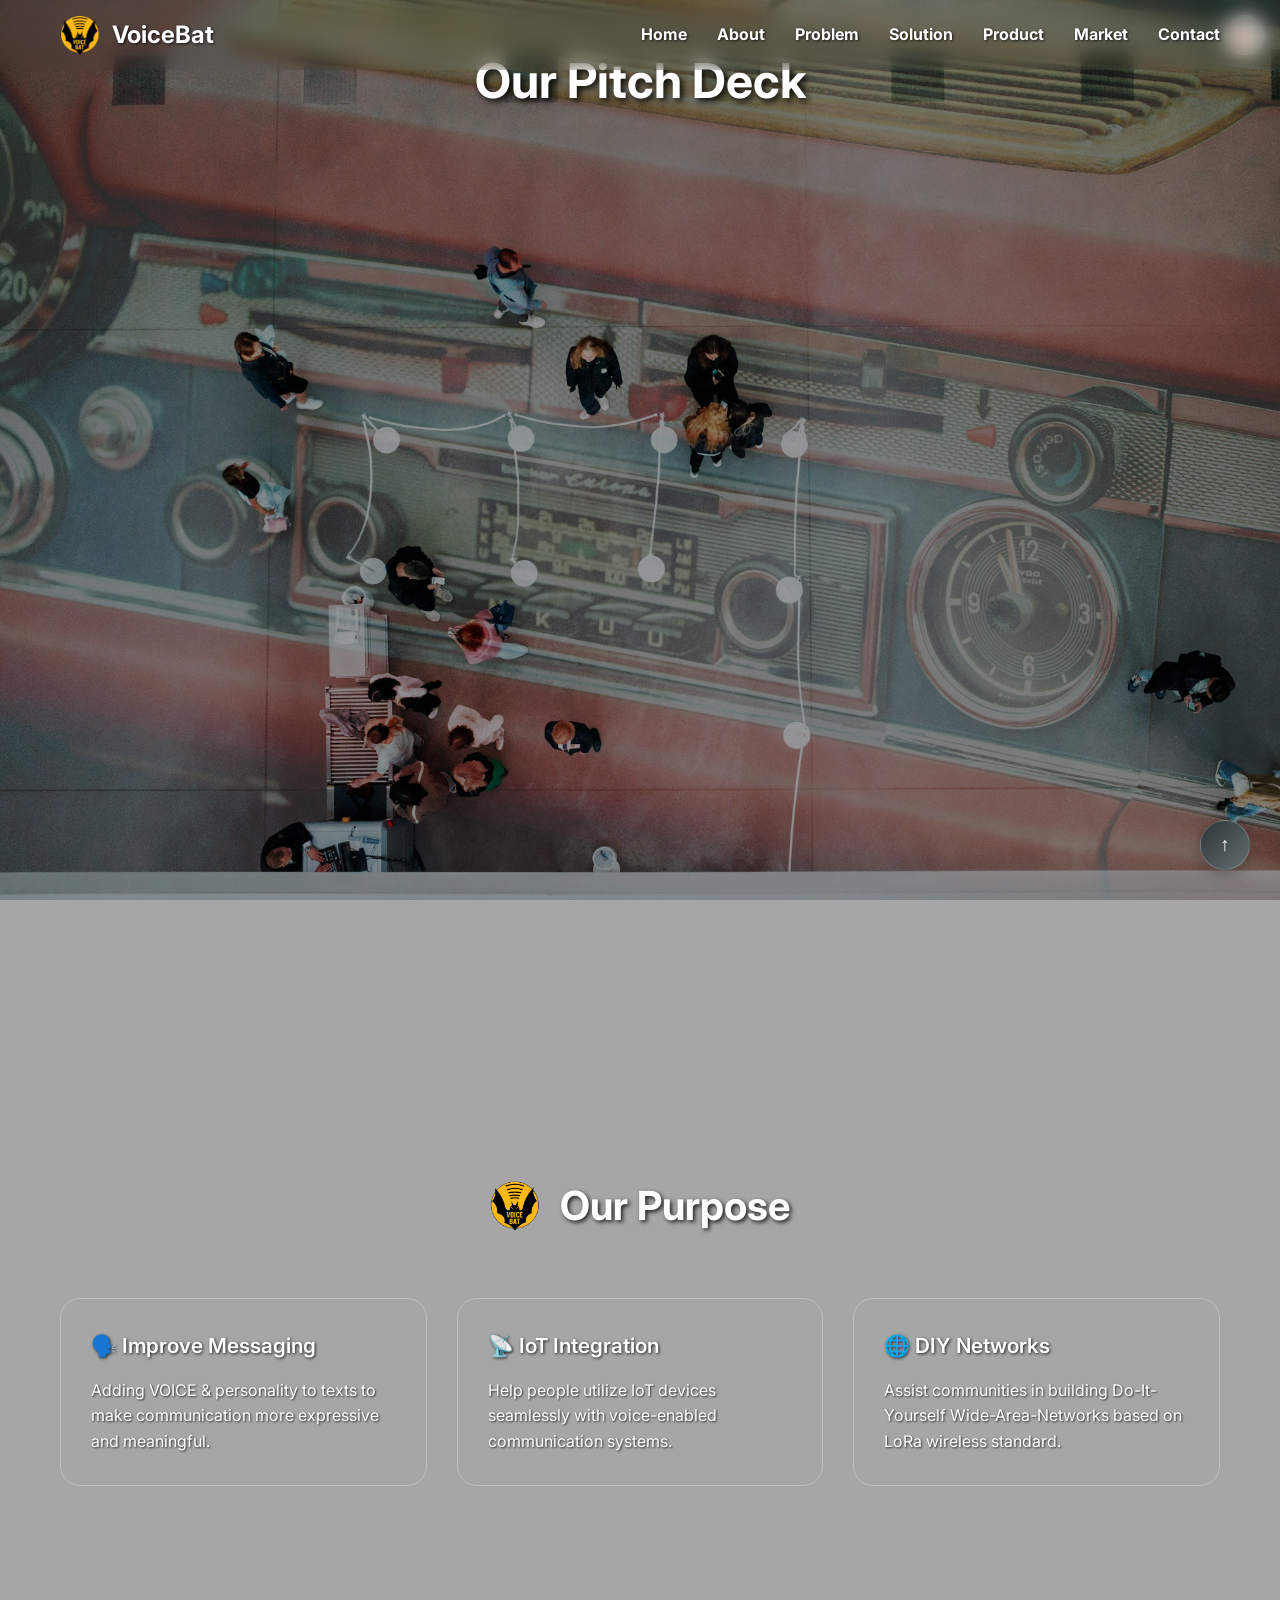
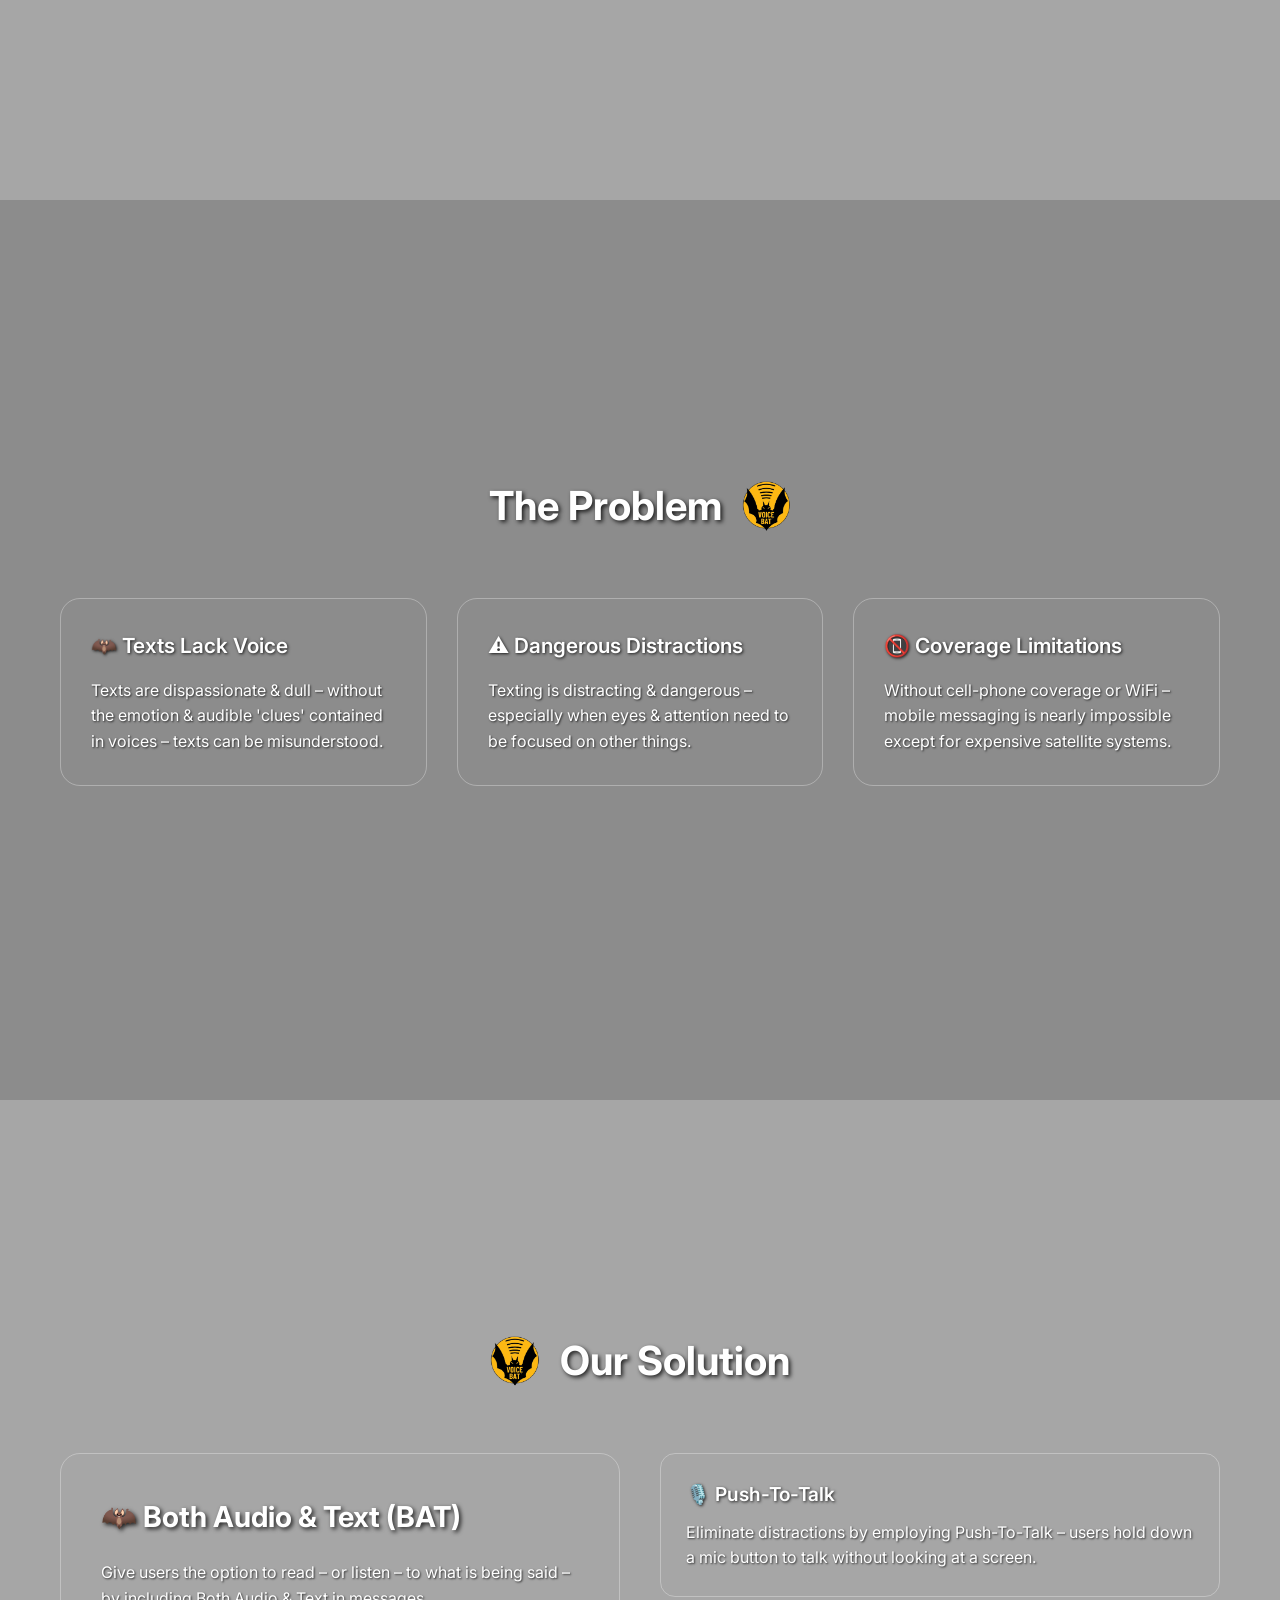
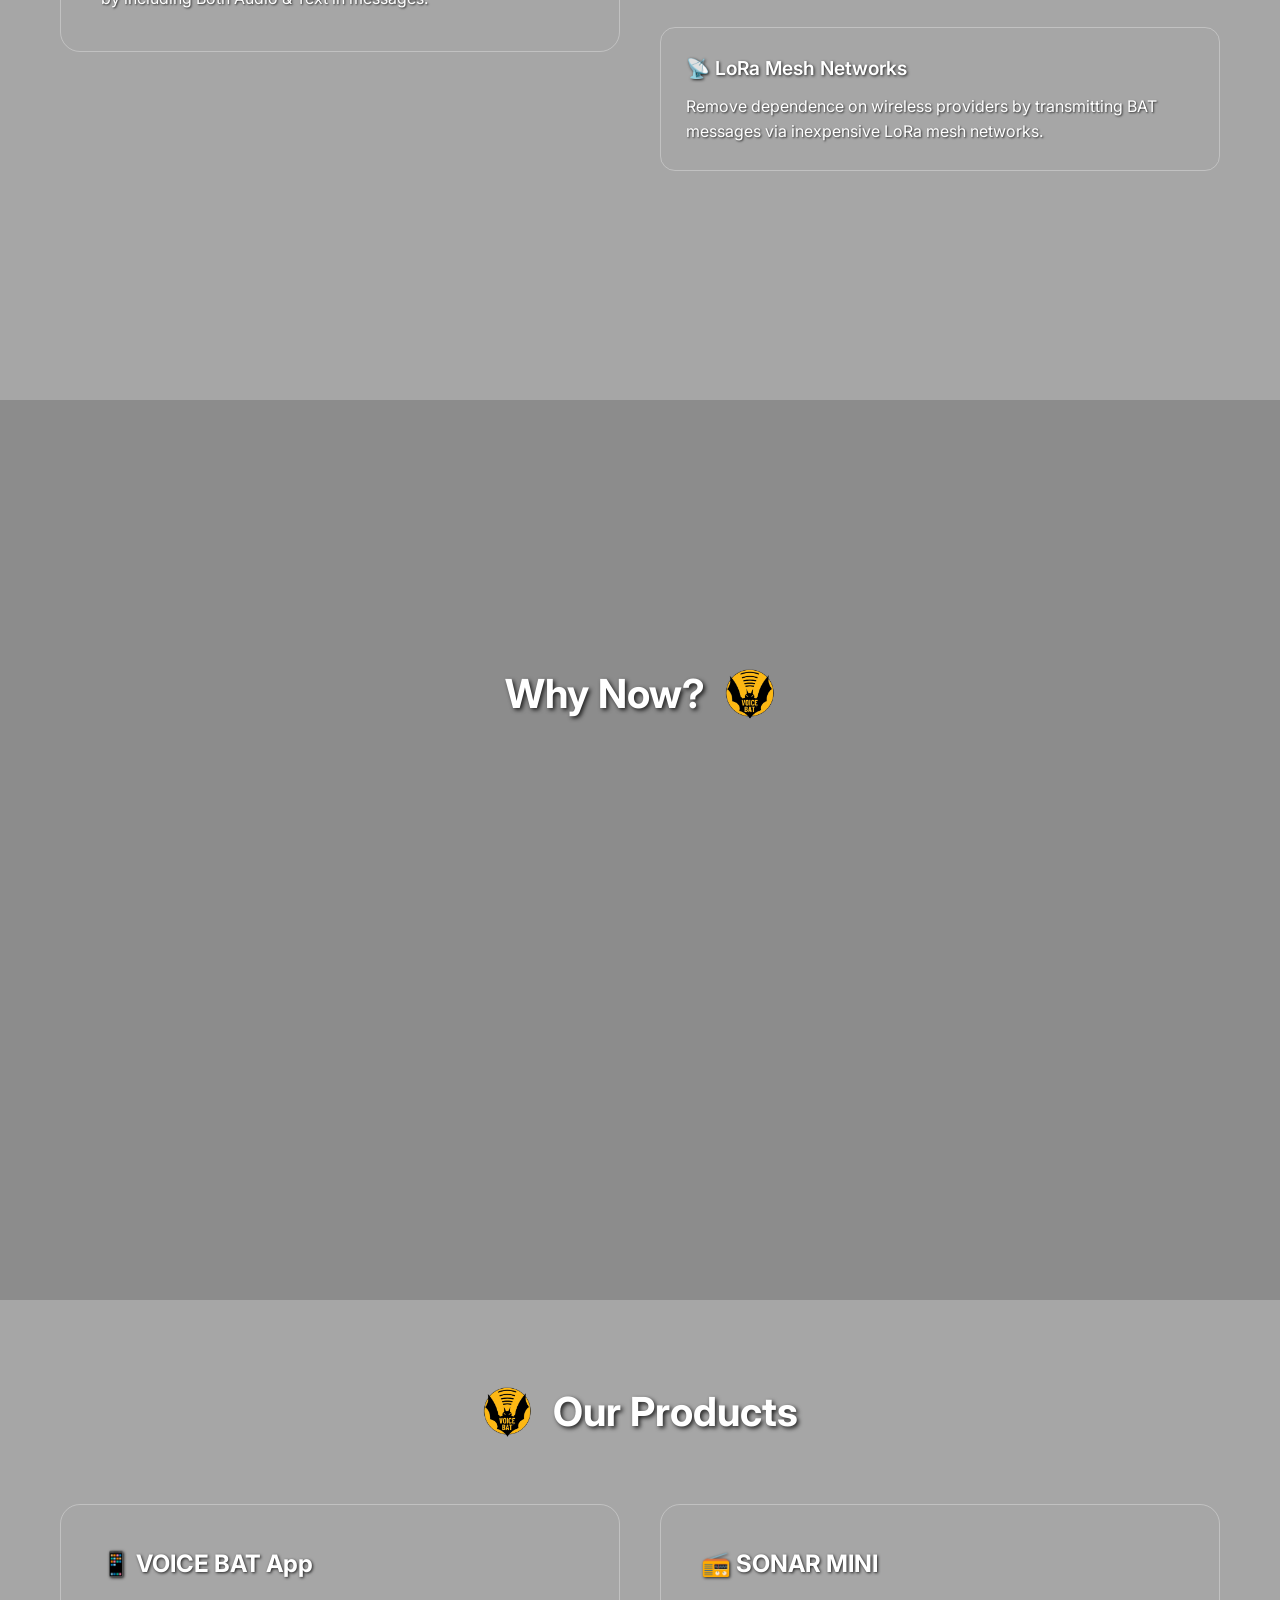
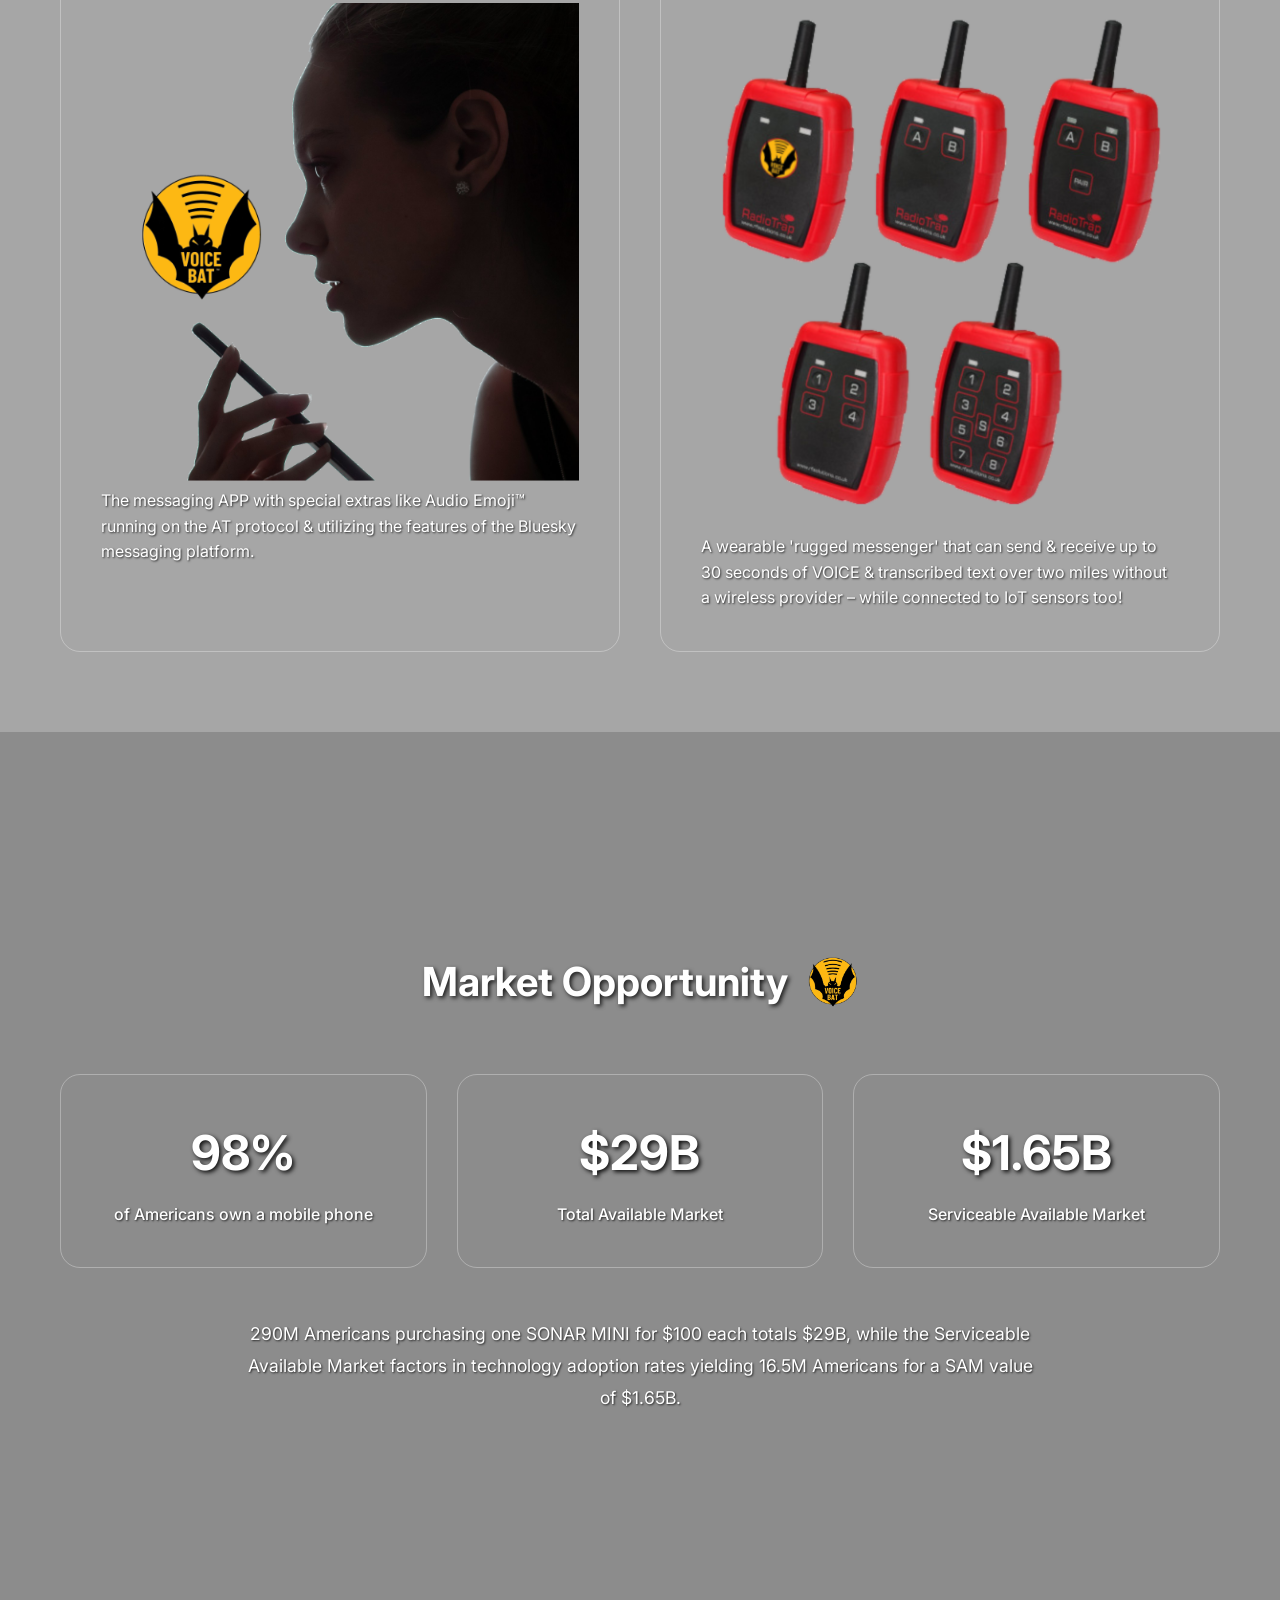
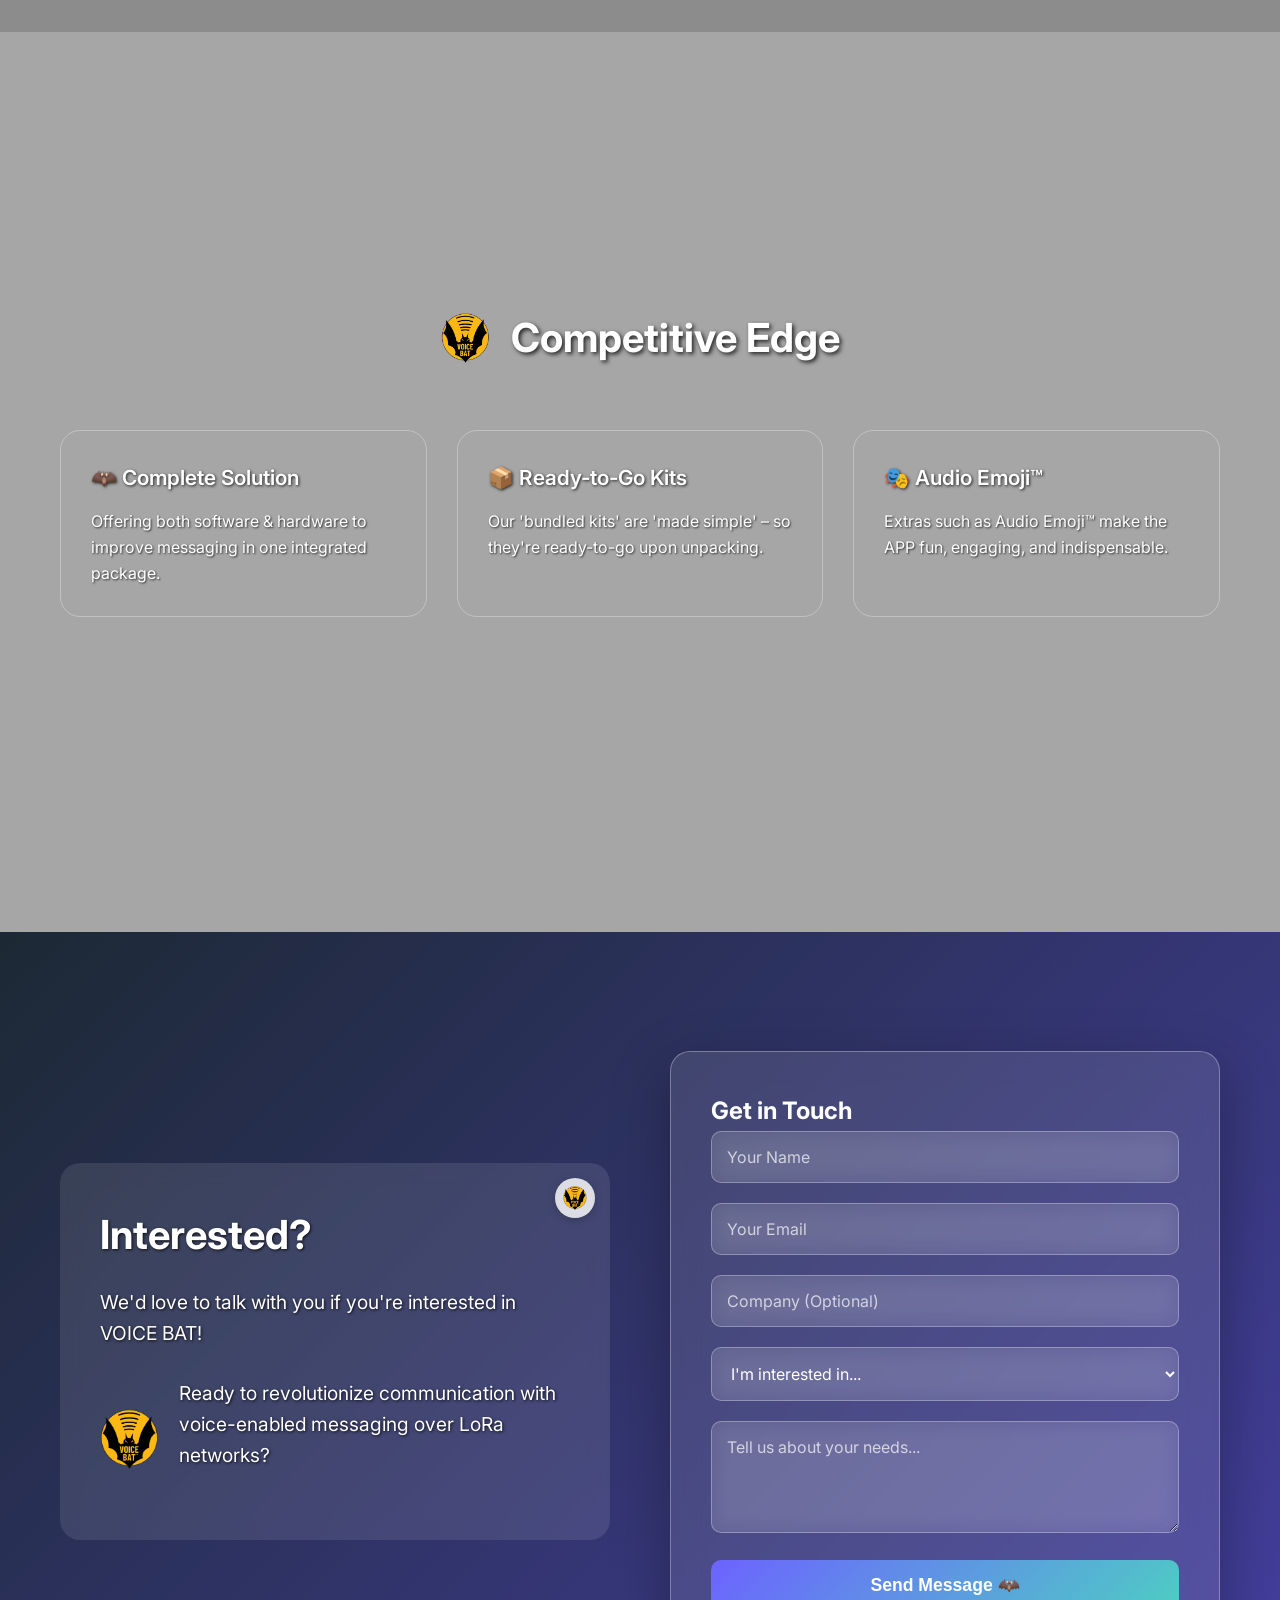
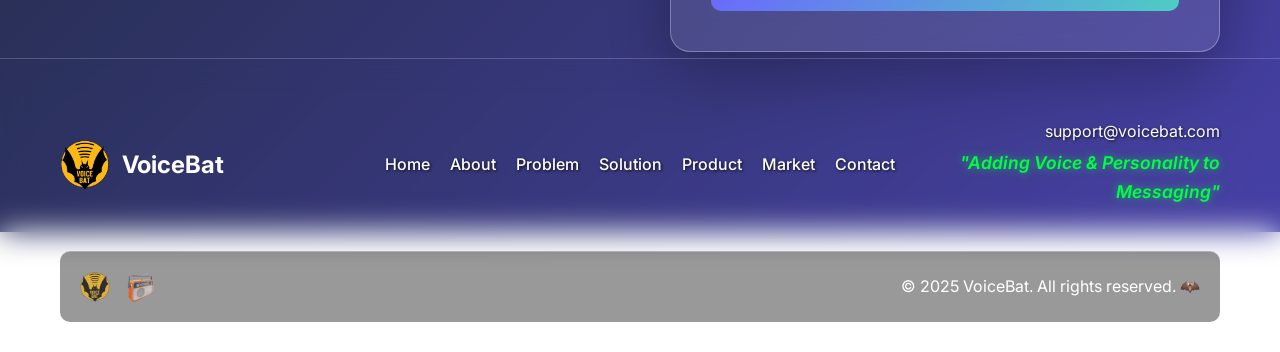
==== commit 96866e50: "ja" ====
--- a/index.html
+++ b/index.html
@@ -153,7 +153,7 @@
     <section id="solution" class="section">
         <div class="section-dual-bg">
             <div class="bg-underlayer" style="background-image: url('public/images/new2/mobile1.jpg');"></div>
-            <div class="bg-overlay" style="background-image: url('public/images/new2/misc5.jpg');"></div>
+            <div class="bg-overlay" style="background-image: url('public/images/new2/misc8.jpg');"></div>
         </div>
         <div class="container">
             <div class="section-header">
--- a/styles.css
+++ b/styles.css
@@ -492,7 +492,6 @@
 }
 
 .product-card.featured {
-    background: linear-gradient(135deg, #6c63ff 0%, #4ecdc4 100%);
     color: white;
     transform: scale(1.05);
 }
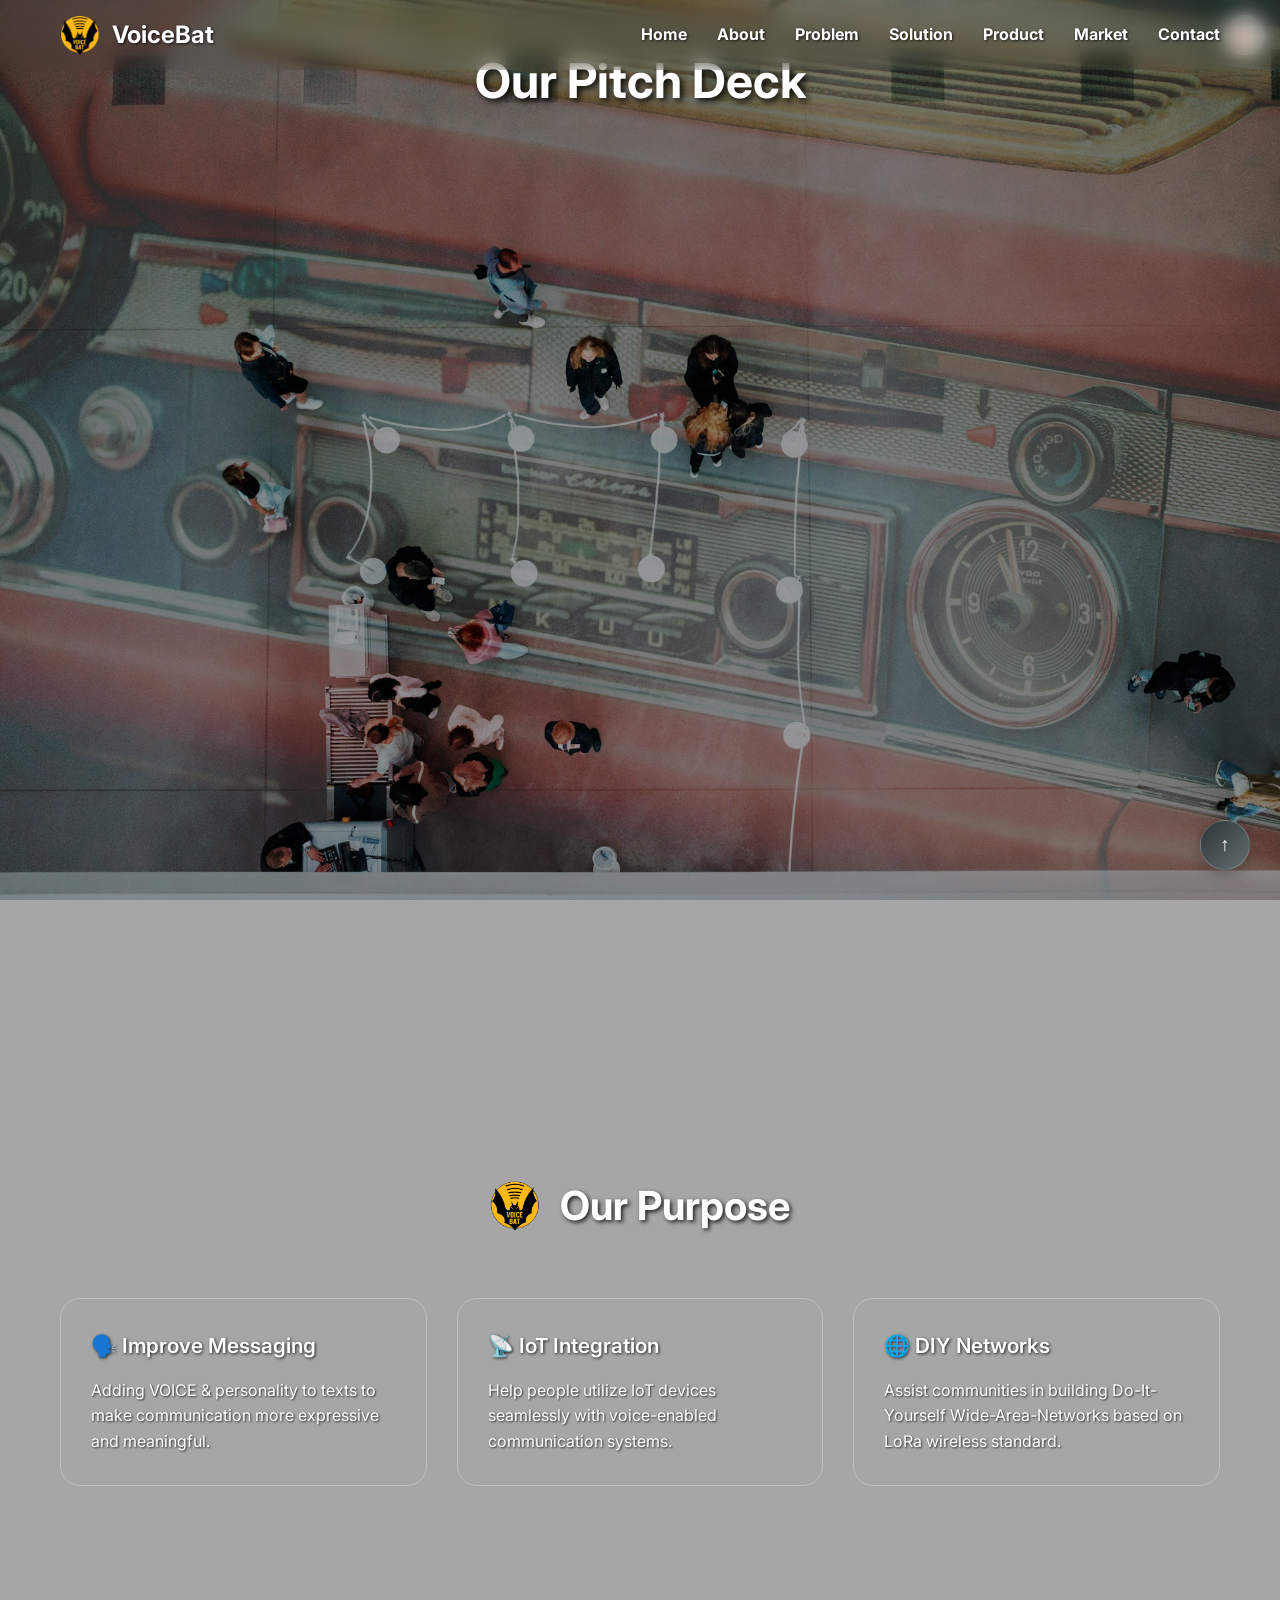
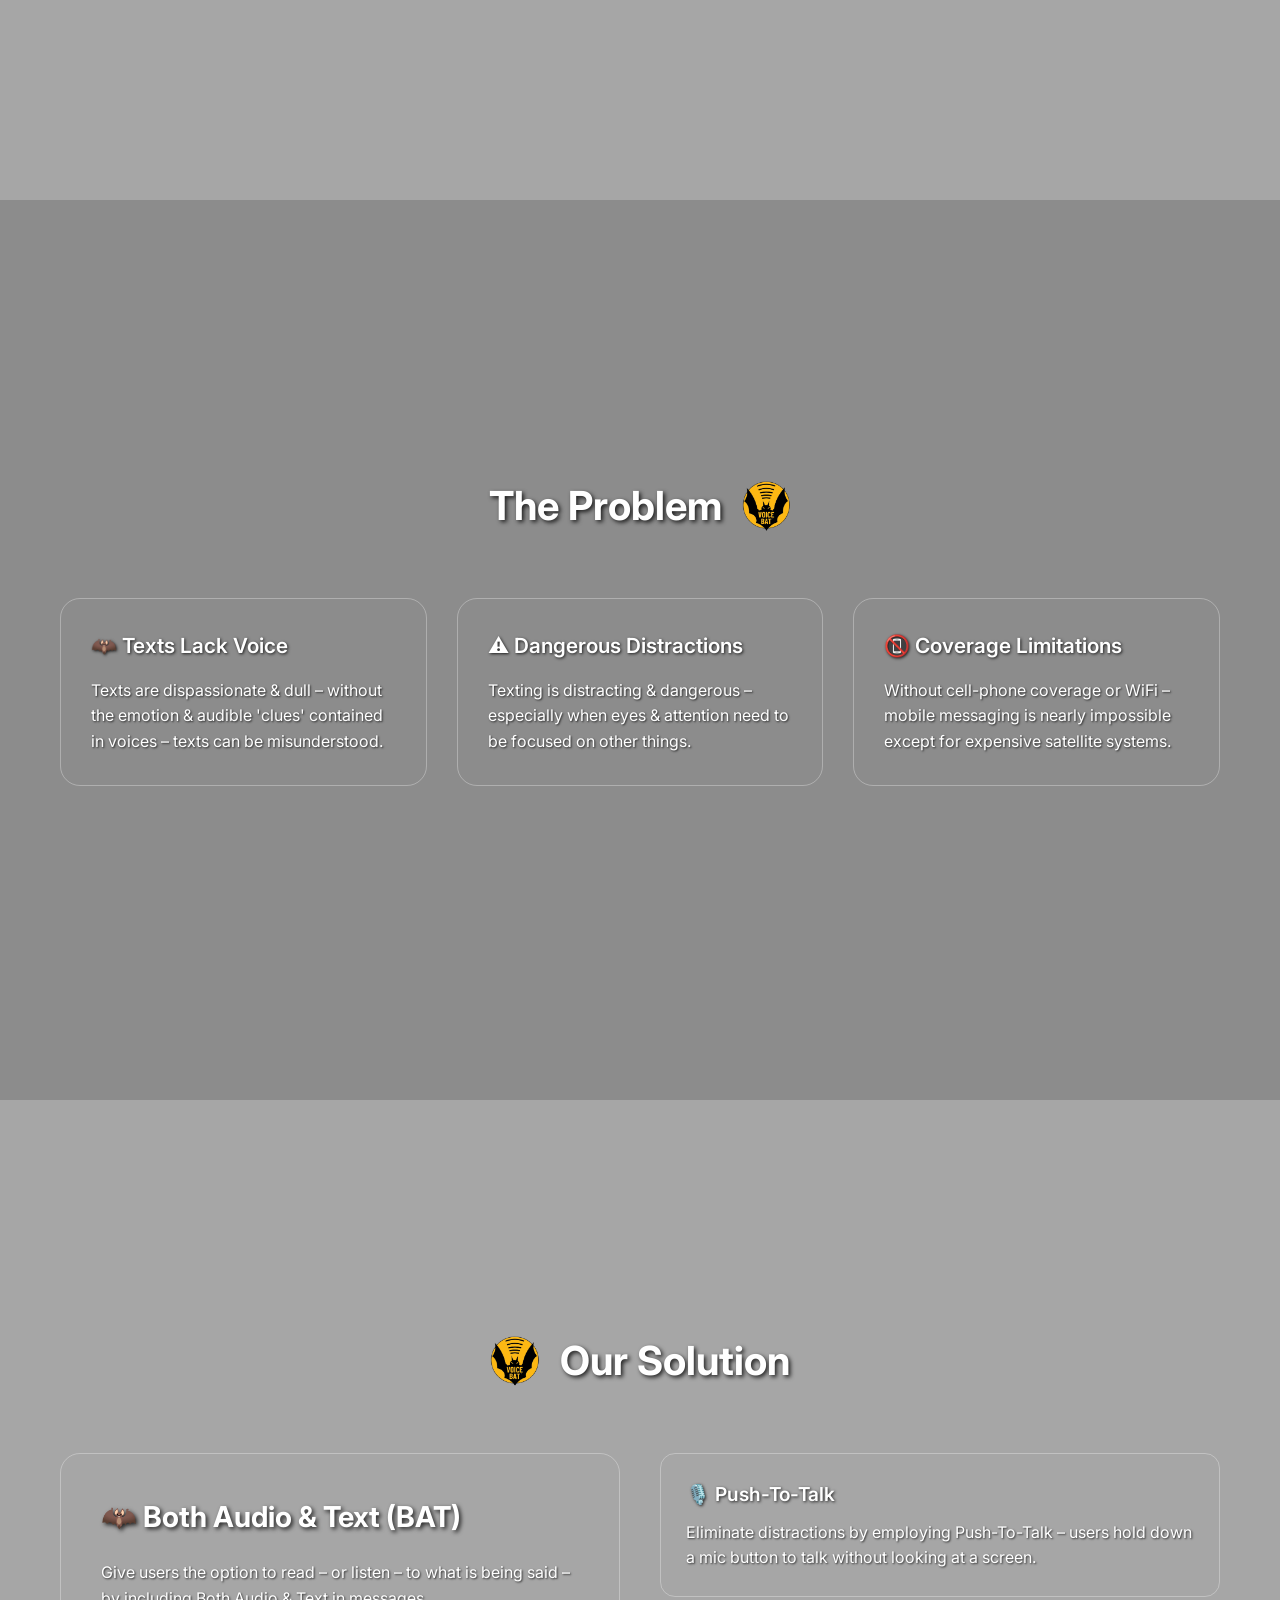
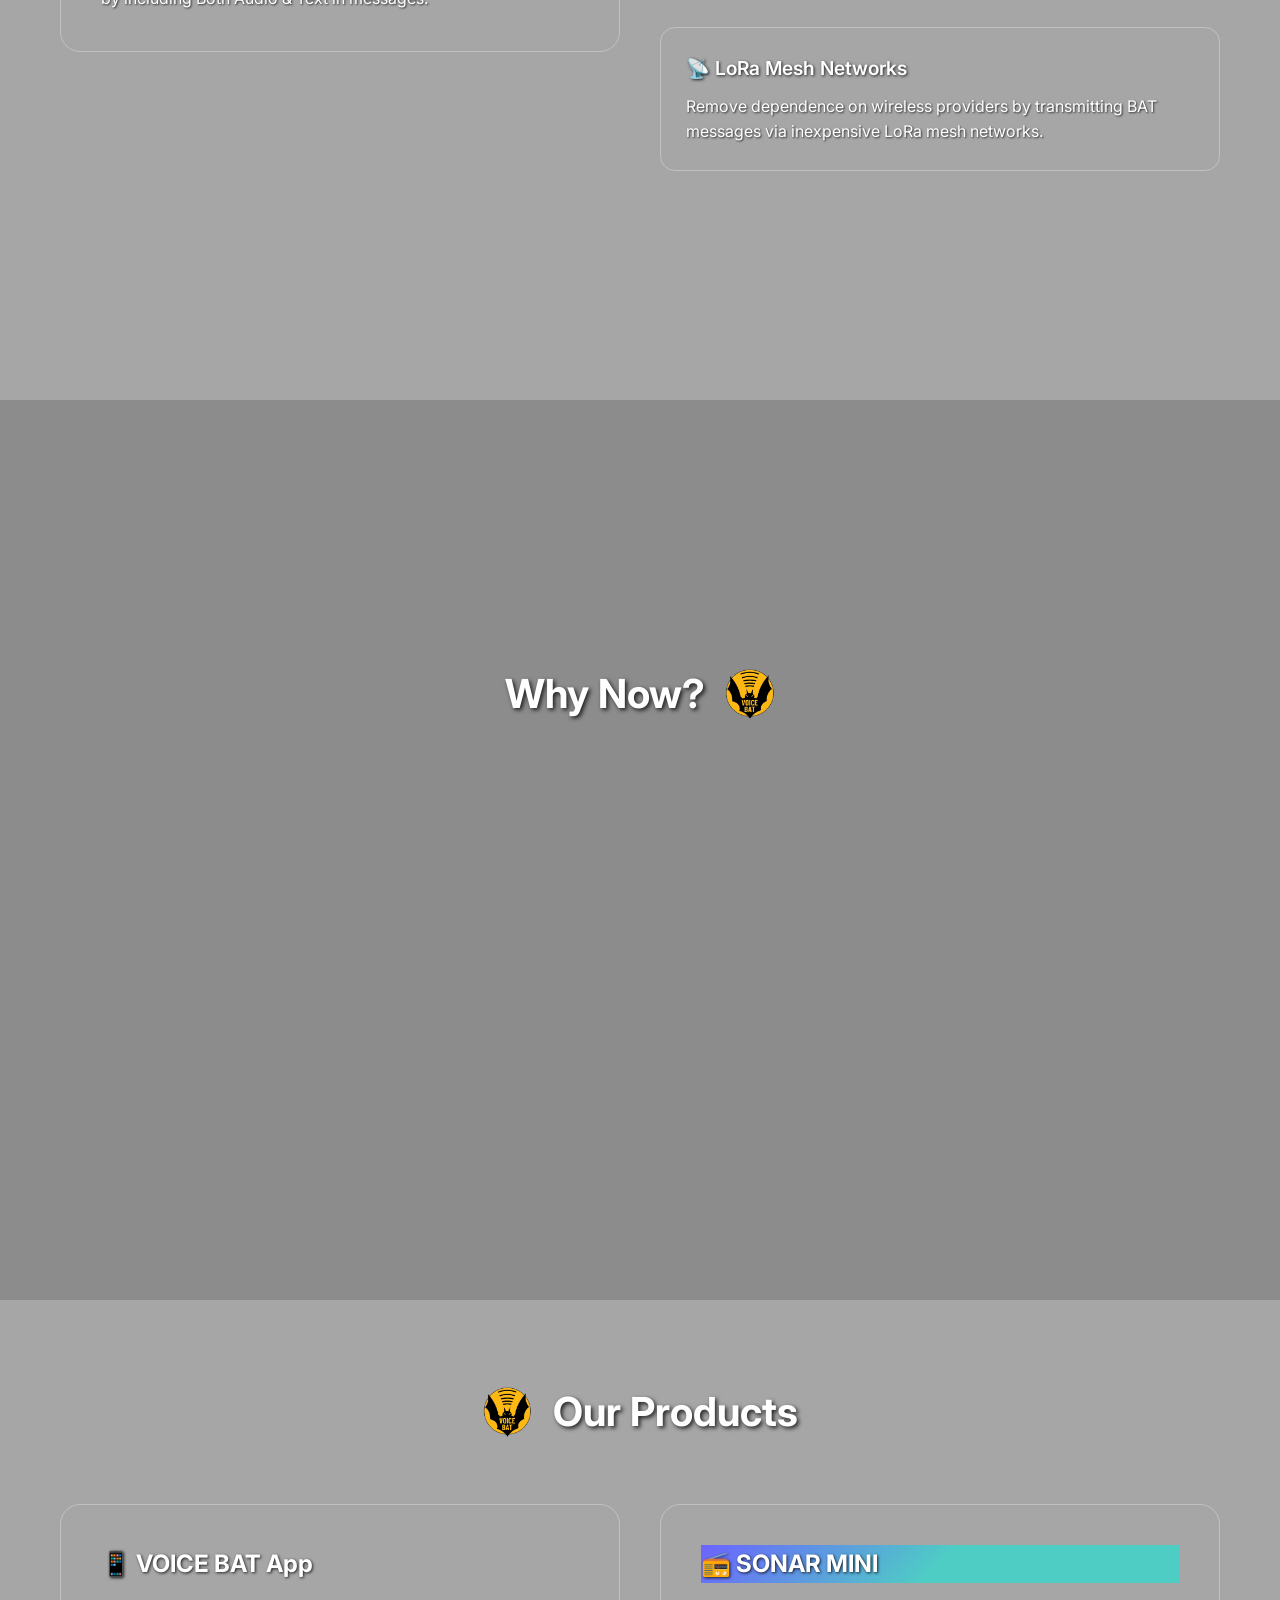
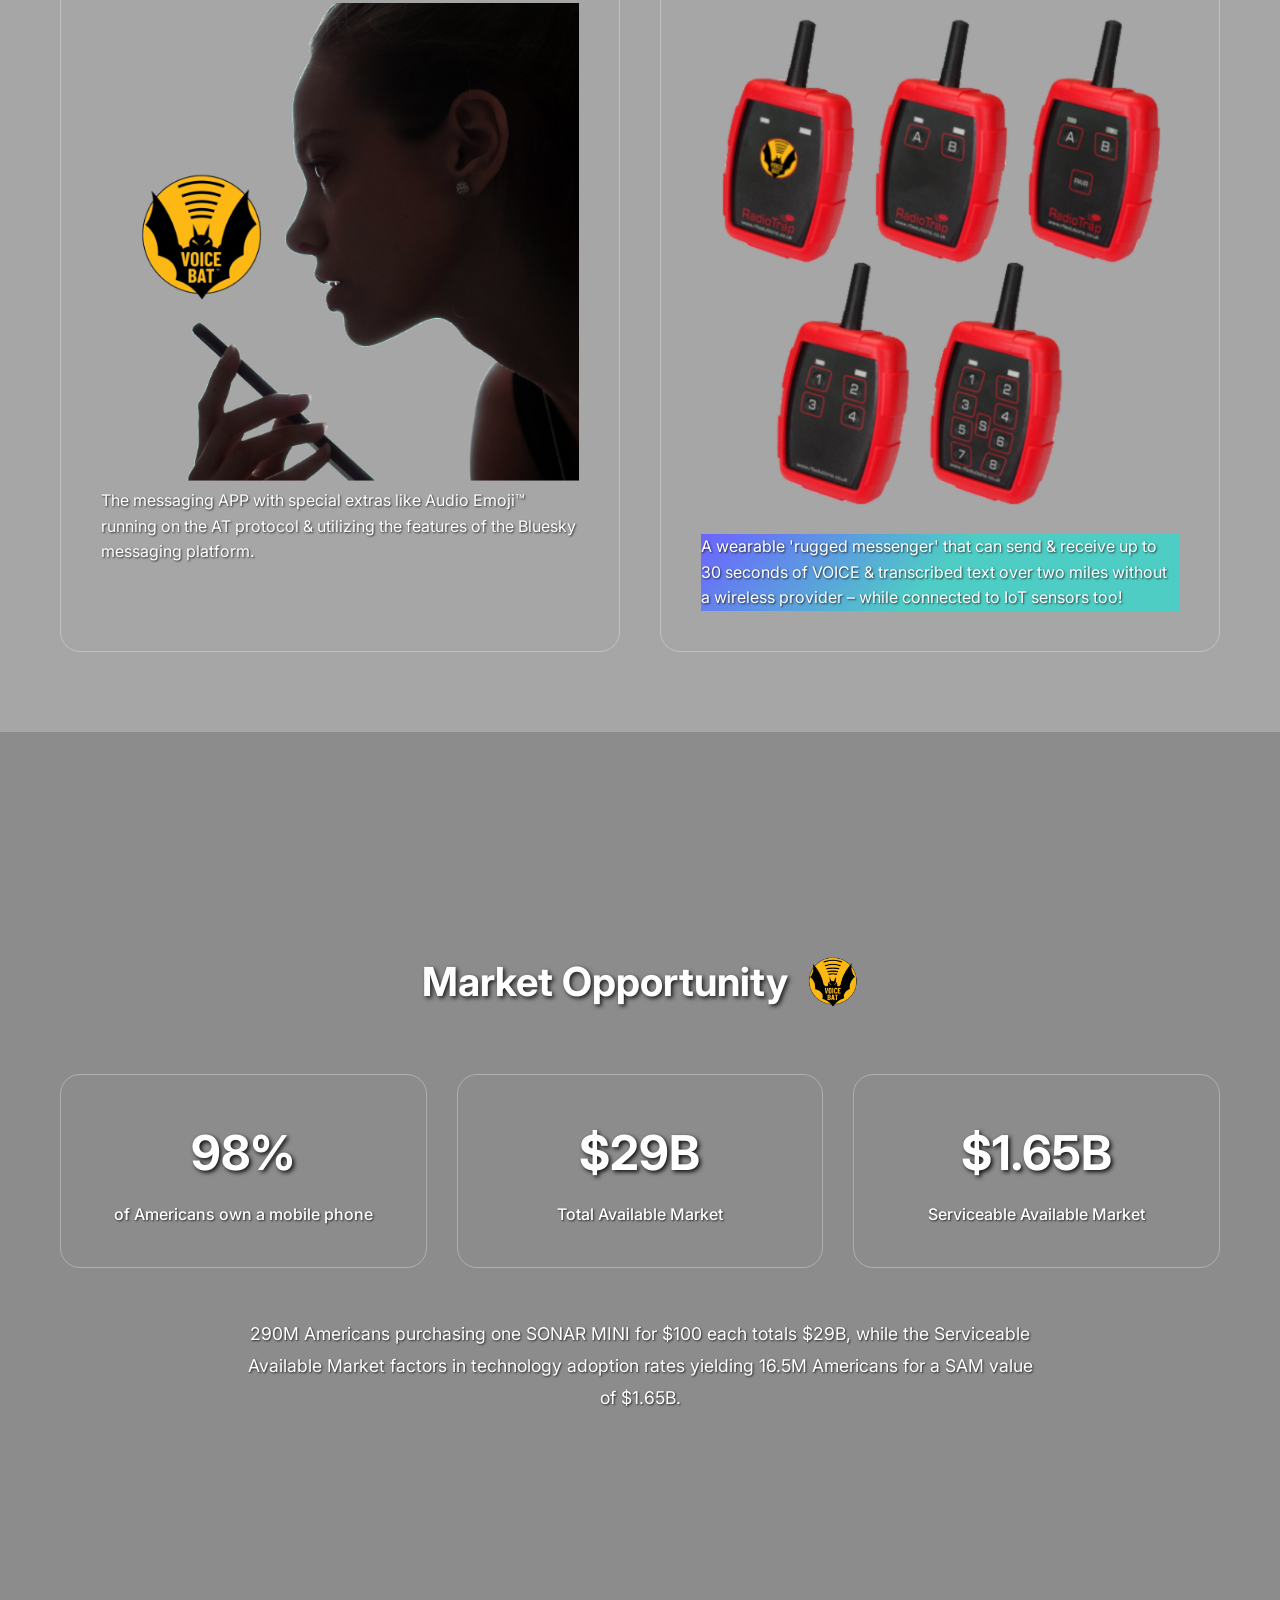
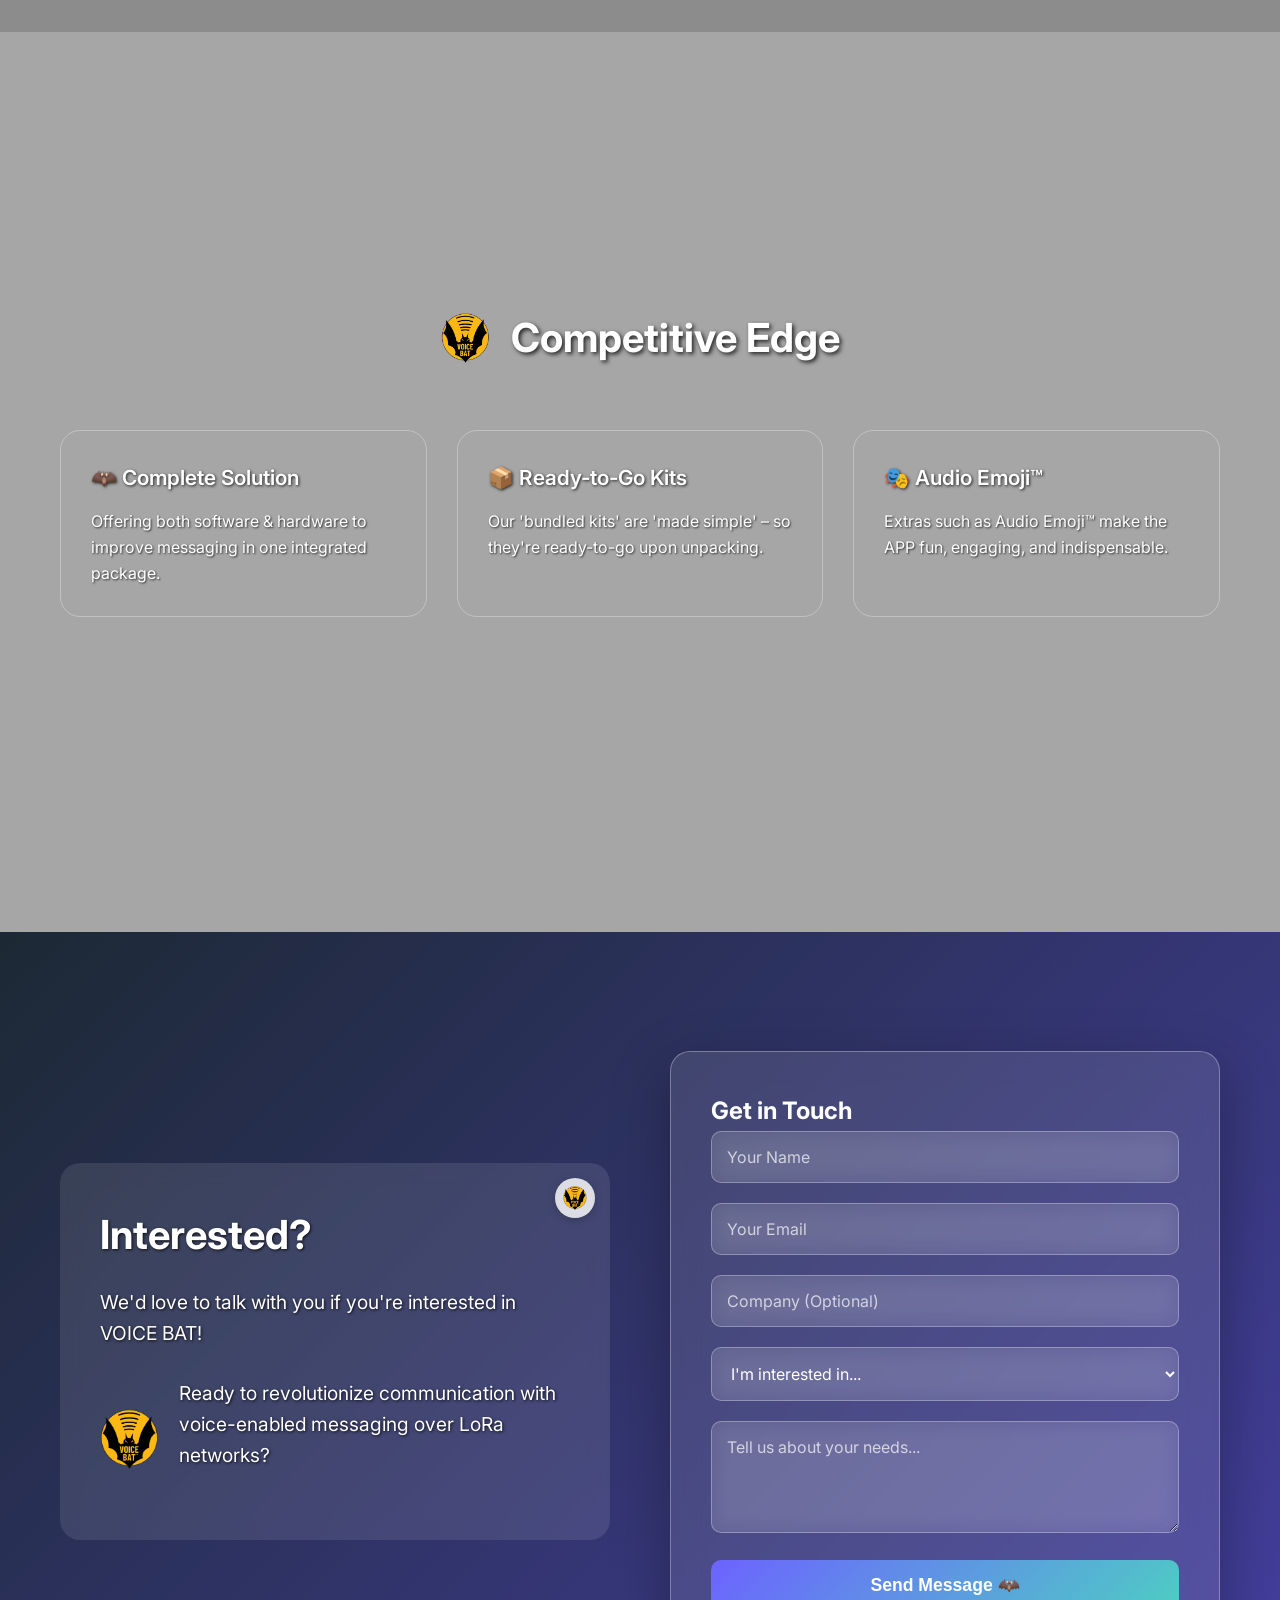
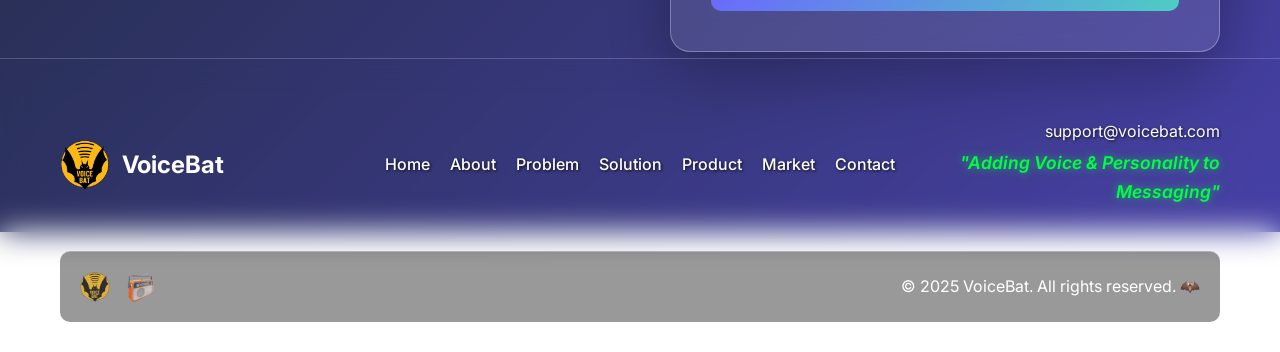
==== commit 4759f493: "ja" ====
--- a/index.html
+++ b/index.html
@@ -153,7 +153,7 @@
     <section id="solution" class="section">
         <div class="section-dual-bg">
             <div class="bg-underlayer" style="background-image: url('public/images/new2/mobile1.jpg');"></div>
-            <div class="bg-overlay" style="background-image: url('public/images/new2/misc8.jpg');"></div>
+            <div class="bg-overlay" style="background-image: url('public/images/new2/streetlight.jpg');"></div>
         </div>
         <div class="container">
             <div class="section-header">
@@ -201,7 +201,7 @@
     <section id="why-now" class="section alt-bg">
         <div class="section-dual-bg">
             <div class="bg-underlayer" style="background-image: url('public/images/new2/emoji8.jpg');"></div>
-            <div class="bg-overlay" style="background-image: url('public/images/new2/emoji13.jpg');"></div>
+            <div class="bg-overlay" style="background-image: url('public/images/new2/light1.jpg');"></div>
         </div>
         <div class="container">
             <div class="section-header">
@@ -247,7 +247,7 @@
     <section id="product" class="section">
         <div class="section-dual-bg">
             <div class="bg-underlayer" style="background-image: url('public/images/new2/mobile5.jpg');"></div>
-            <div class="bg-overlay" style="background-image: url('public/images/new2/radios3.jpg');"></div>
+            <div class="bg-overlay" style="background-image: url('public/images/new2/light3.jpg');"></div>
         </div>
         <div class="container">
             <div class="section-header">
@@ -284,8 +284,8 @@
     <!-- Market Section -->
     <section id="market" class="section alt-bg">
         <div class="section-dual-bg">
-            <div class="bg-underlayer" style="background-image: url('public/images/new2/subway.jpg');"></div>
-            <div class="bg-overlay" style="background-image: url('public/images/new2/bat1.jpg');"></div>
+            <div class="bg-underlayer" style="background-image: url('public/images/new2/bat1.jpg');"></div>
+            <div class="bg-overlay" style="background-image: url('public/images/new2/subway.jpg');"></div>
         </div>
         <div class="container">
             <div class="section-header">
@@ -334,7 +334,7 @@
     <section id="edge" class="section">
         <div class="section-dual-bg">
             <div class="bg-underlayer" style="background-image: url('public/images/new2/emoji12.jpg');"></div>
-            <div class="bg-overlay" style="background-image: url('public/images/new2/mobile4.jpg');"></div>
+            <div class="bg-overlay" style="background-image: url('public/images/new2/misc5.jpg');"></div>
         </div>
         <div class="container">
             <div class="section-header">
--- a/styles.css
+++ b/styles.css
@@ -497,6 +497,7 @@
 }
 
 .product-card.featured h3, .product-card.featured p {
+    background: linear-gradient(135deg, #6c63ff 0%, #4ecdc4 50%);
     color: white;
 }
 
@@ -975,22 +976,33 @@
         padding: 120px 20px 0px;
     }
     
+
+.hero-content {
+    display: flex;
+    flex-wrap: wrap;
+    gap: 40px; /* adds space between Market Opportunity and Market Analysis */
+    align-items: flex-start;
+}
+
+.hero-text, .hero-presentation {
+    flex: 1 1 300px; /* makes them responsive */
+}
+
+/* On smaller screens, stack them with extra vertical spacing */
+@media (max-width: 768px) {
     .hero-content {
-        padding: 0 20px;
-    }
-    
-    .hero-presentation iframe {
-        height: 600px;
-        min-height: 400px;
-    }
+        flex-direction: column;
+        gap: 30px; /* vertical space */
+    }
+}    
+
+
+    
     
     .pitch-deck-title {
         font-size: 2rem;
     }
     
-    .hero-text h1 {
-        font-size: 2.5rem;
-    }
     
     .solution-content {
         grid-template-columns: 1fr;
@@ -1063,6 +1075,13 @@
         grid-template-columns: 1fr;
     }
 }
+
+@media (max-width: 1024px) {
+    .hero {
+        padding-top: 150px; /* adjust until title clears the navbar */
+    }
+}
+
 
 @media (max-width: 480px) {
     .container {
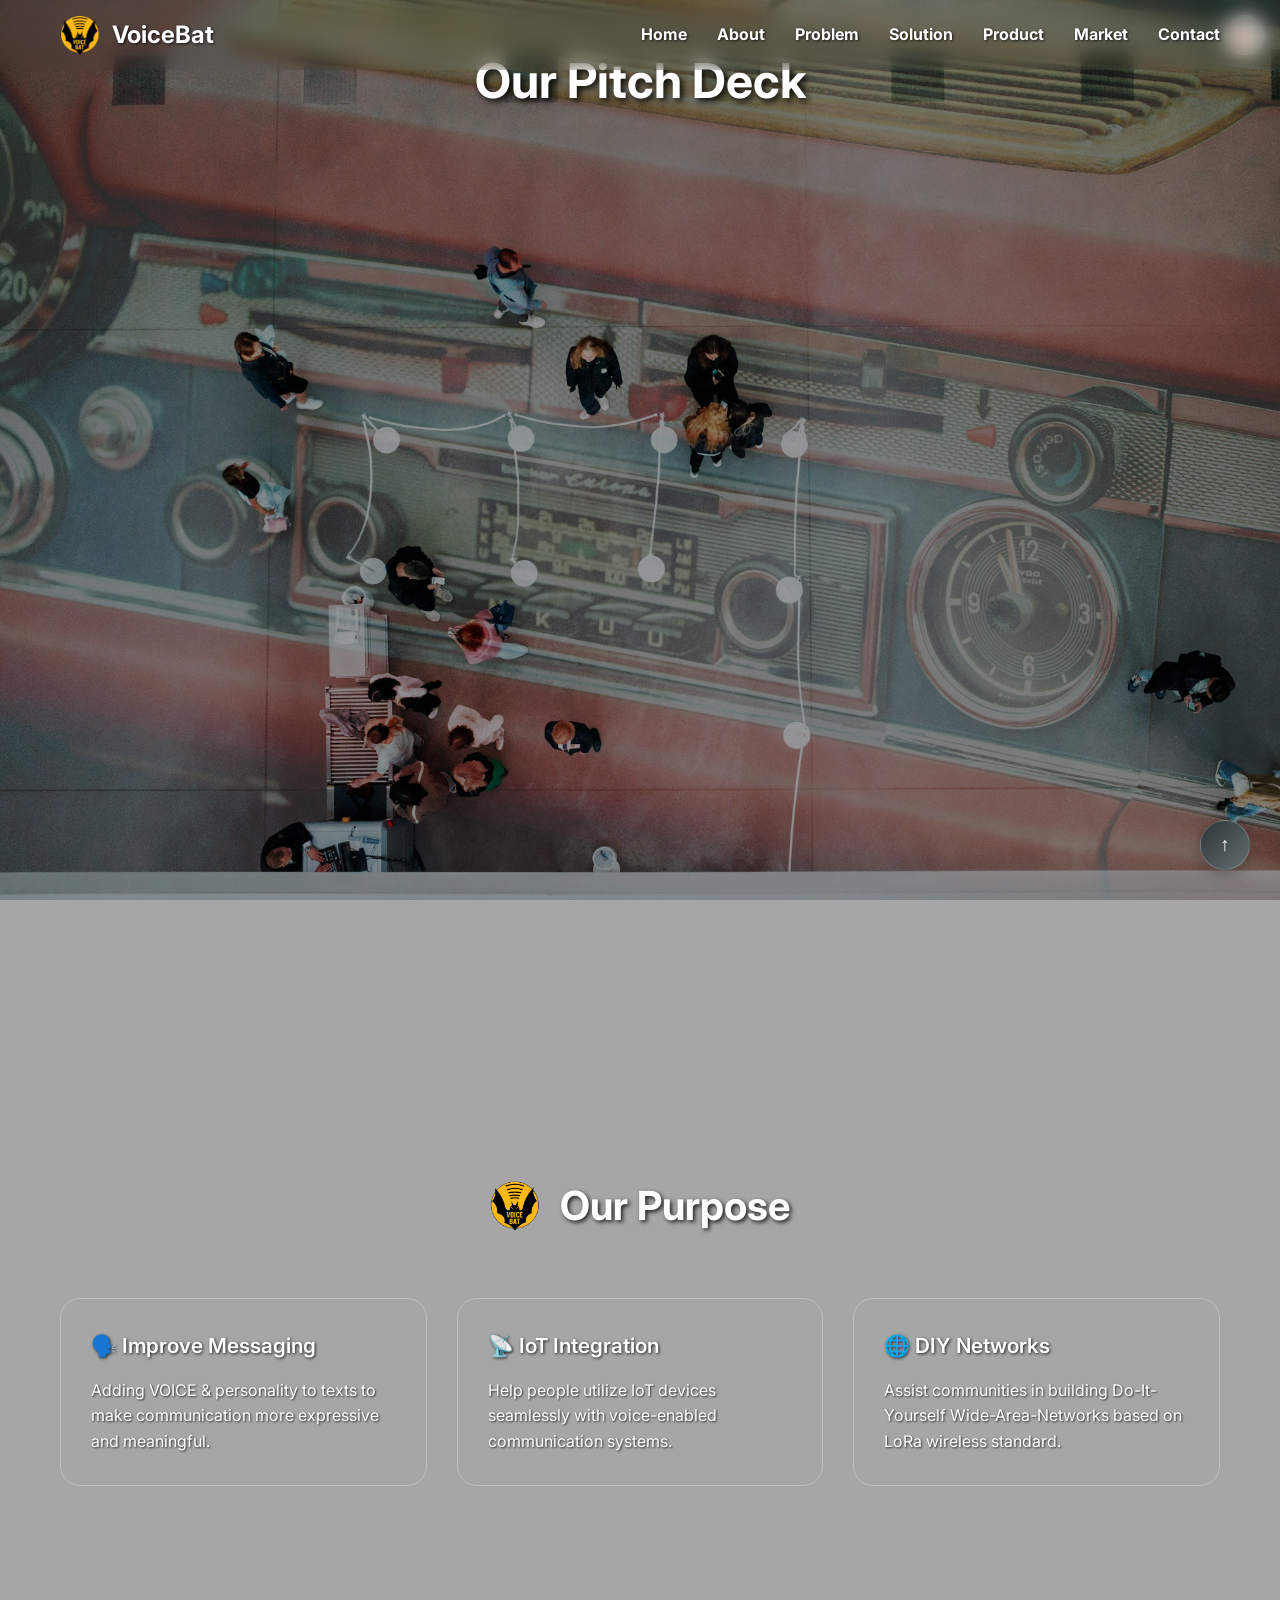
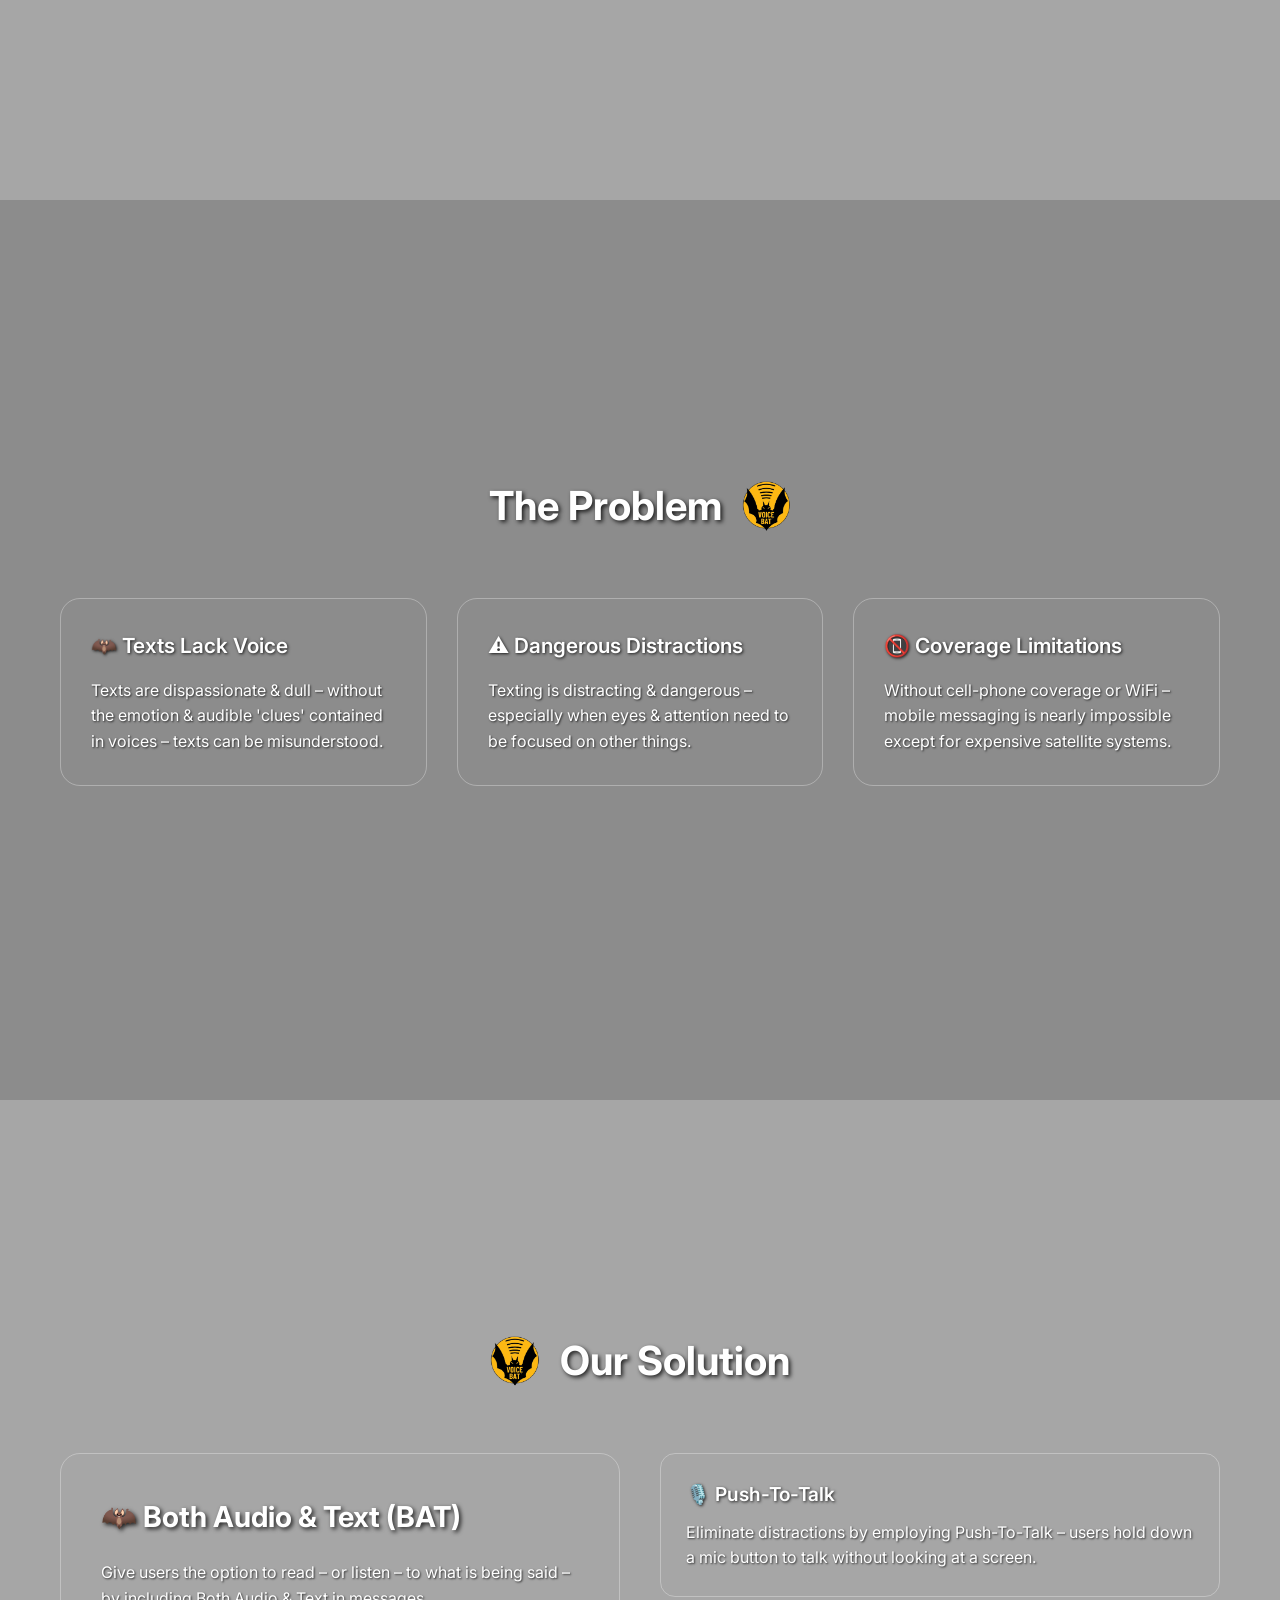
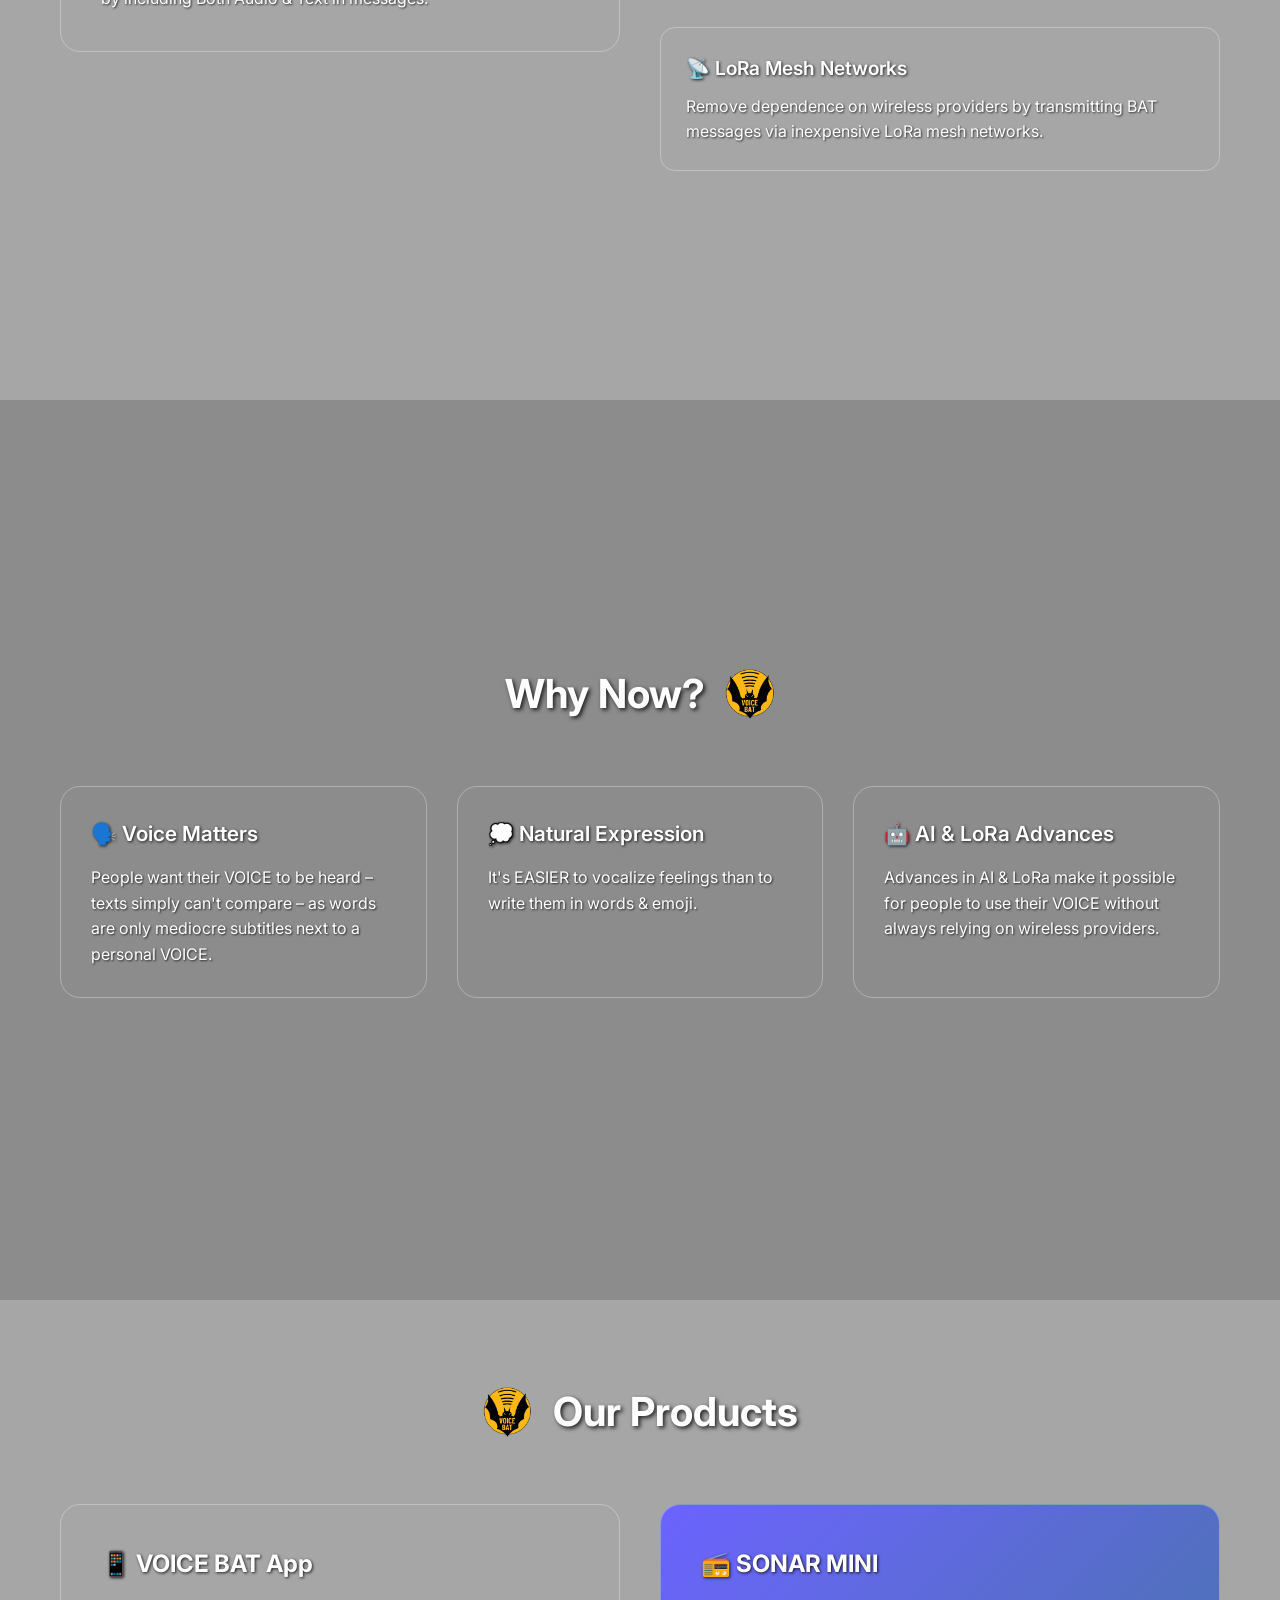
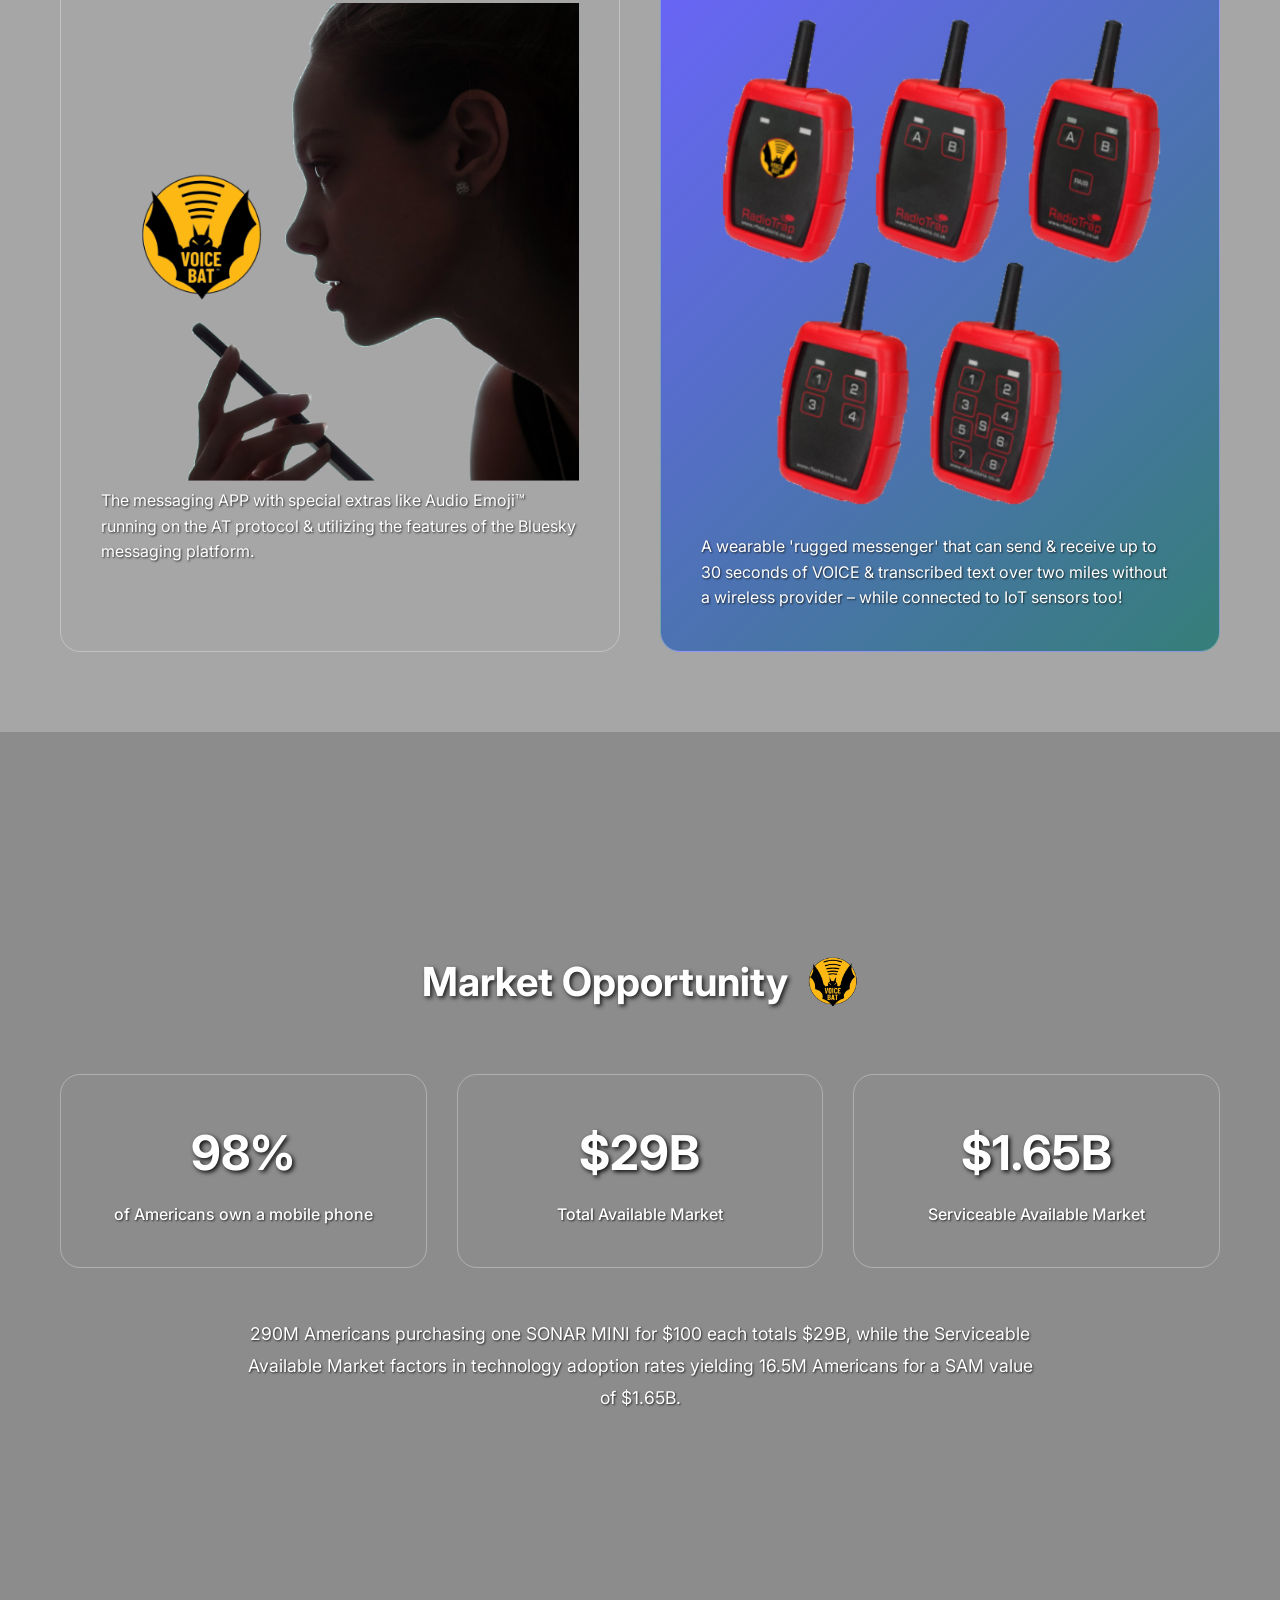
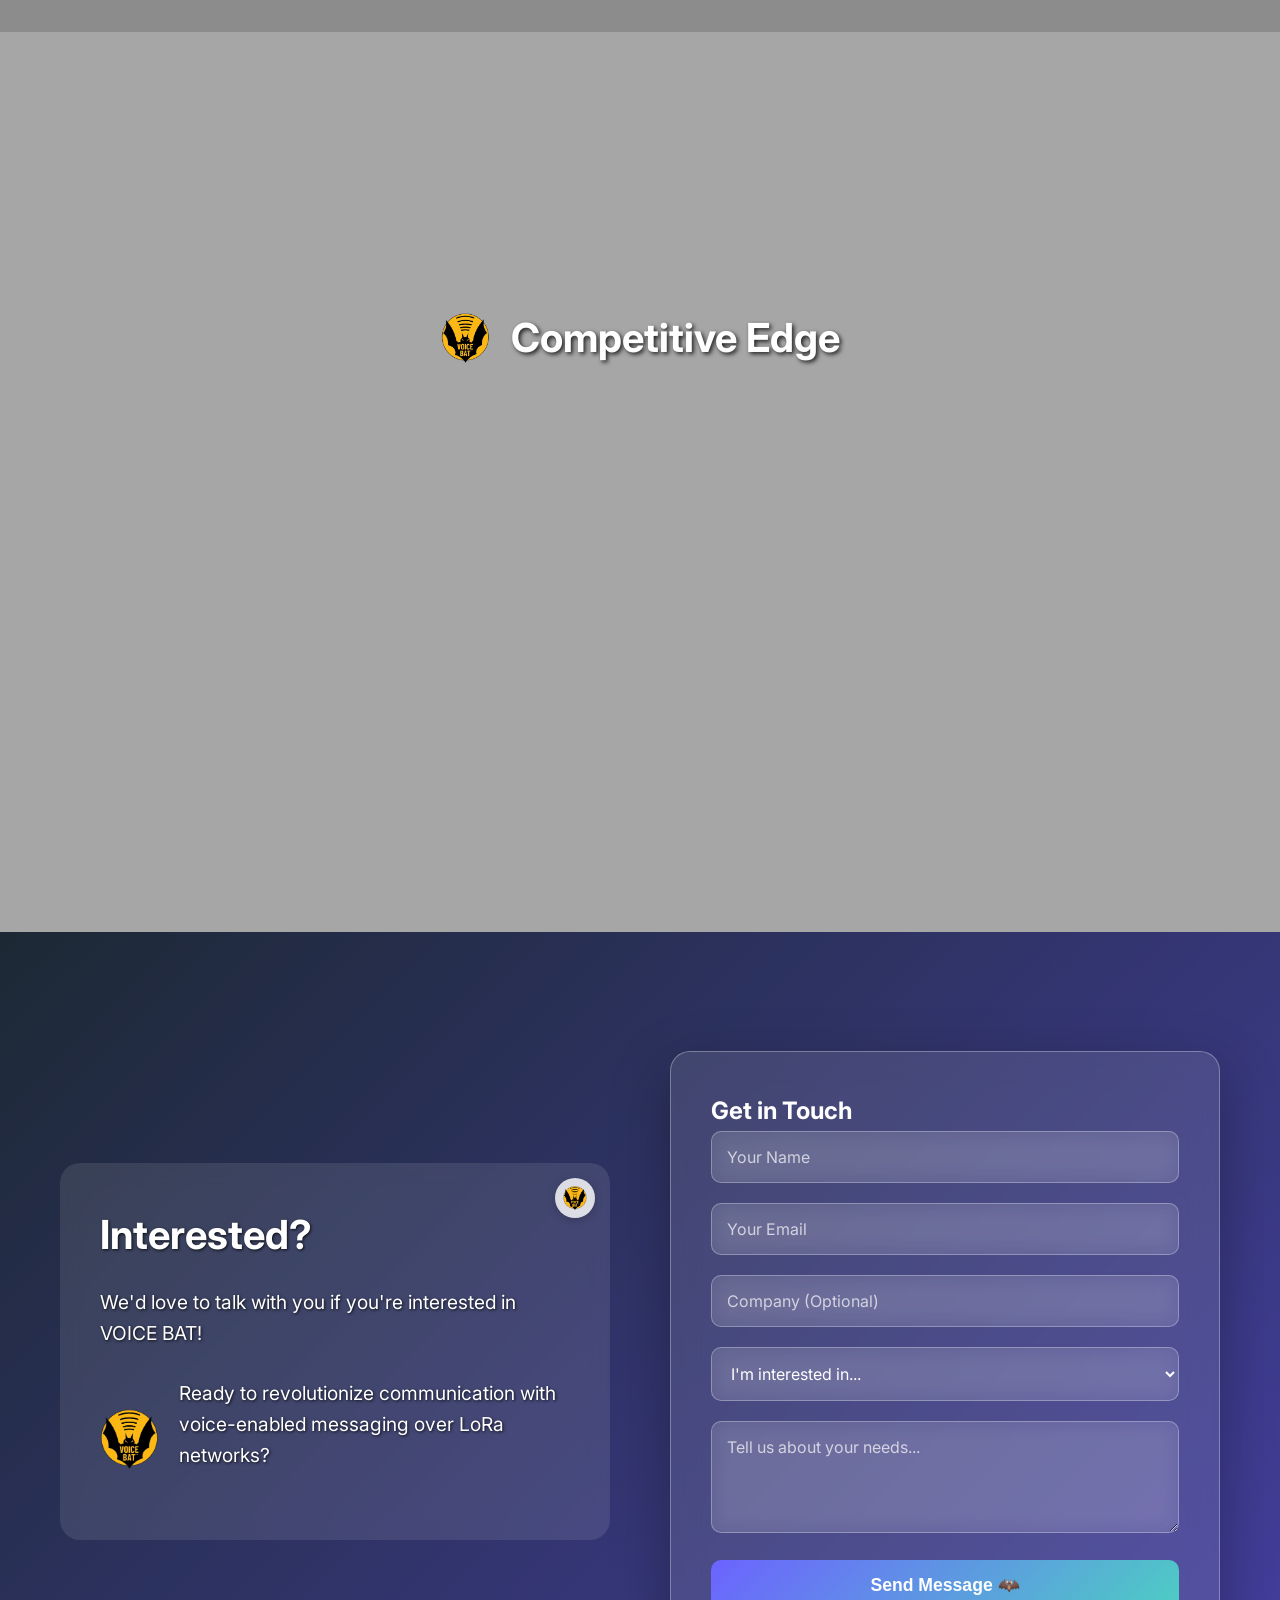
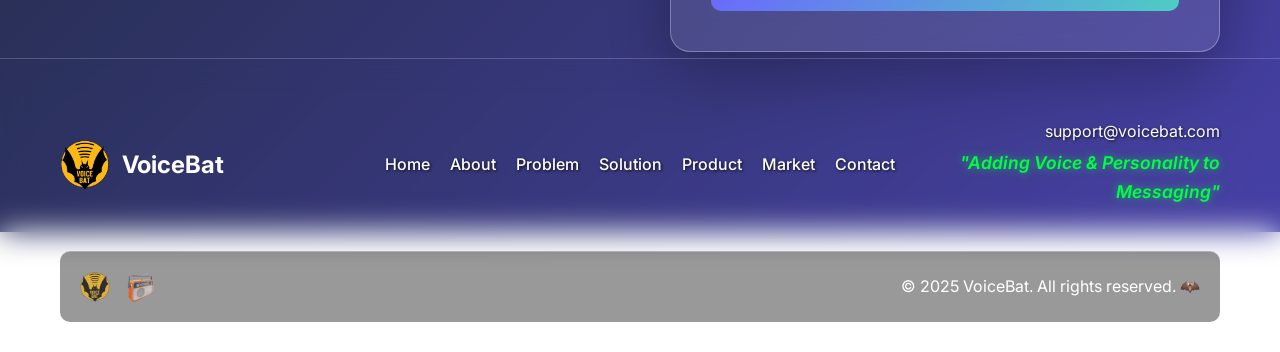
==== commit f848f820: "ja" ====
--- a/index.html
+++ b/index.html
@@ -246,8 +246,8 @@
     <!-- Product Section -->
     <section id="product" class="section">
         <div class="section-dual-bg">
-            <div class="bg-underlayer" style="background-image: url('public/images/new2/mobile5.jpg');"></div>
-            <div class="bg-overlay" style="background-image: url('public/images/new2/light3.jpg');"></div>
+            <div class="bg-underlayer" style="background-image: url('public/images/new2/light3.jpg');"></div>
+            <div class="bg-overlay" style="background-image: url('public/images/new2/mobile5.jpg');"></div>
         </div>
         <div class="container">
             <div class="section-header">
@@ -334,7 +334,7 @@
     <section id="edge" class="section">
         <div class="section-dual-bg">
             <div class="bg-underlayer" style="background-image: url('public/images/new2/emoji12.jpg');"></div>
-            <div class="bg-overlay" style="background-image: url('public/images/new2/misc5.jpg');"></div>
+            <div class="bg-overlay" style="background-image: url('public/images/new2/emoji13.jpg');"></div>
         </div>
         <div class="container">
             <div class="section-header">
--- a/styles.css
+++ b/styles.css
@@ -493,11 +493,12 @@
 
 .product-card.featured {
     color: white;
+    background: linear-gradient(135deg, #6c63ff 0%, #357E79 100%);
     transform: scale(1.05);
+    
 }
 
 .product-card.featured h3, .product-card.featured p {
-    background: linear-gradient(135deg, #6c63ff 0%, #4ecdc4 50%);
     color: white;
 }
 
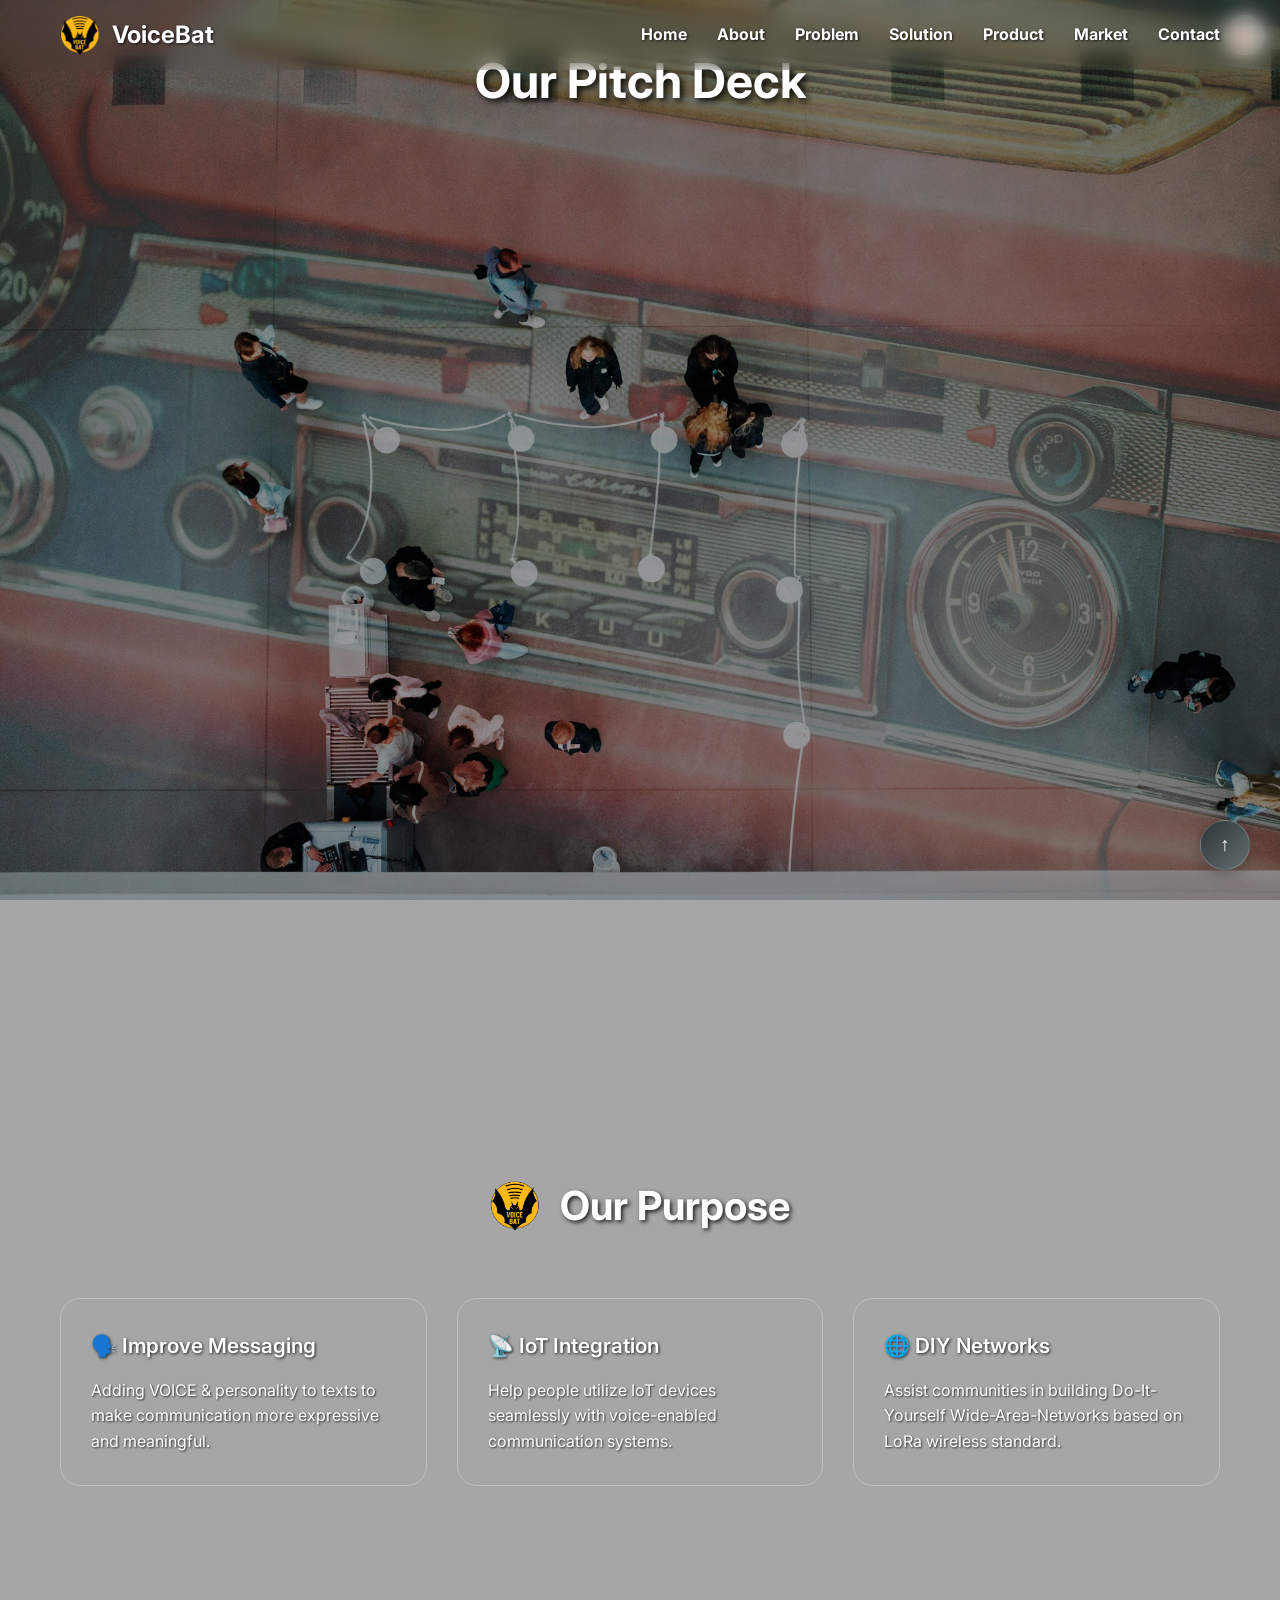
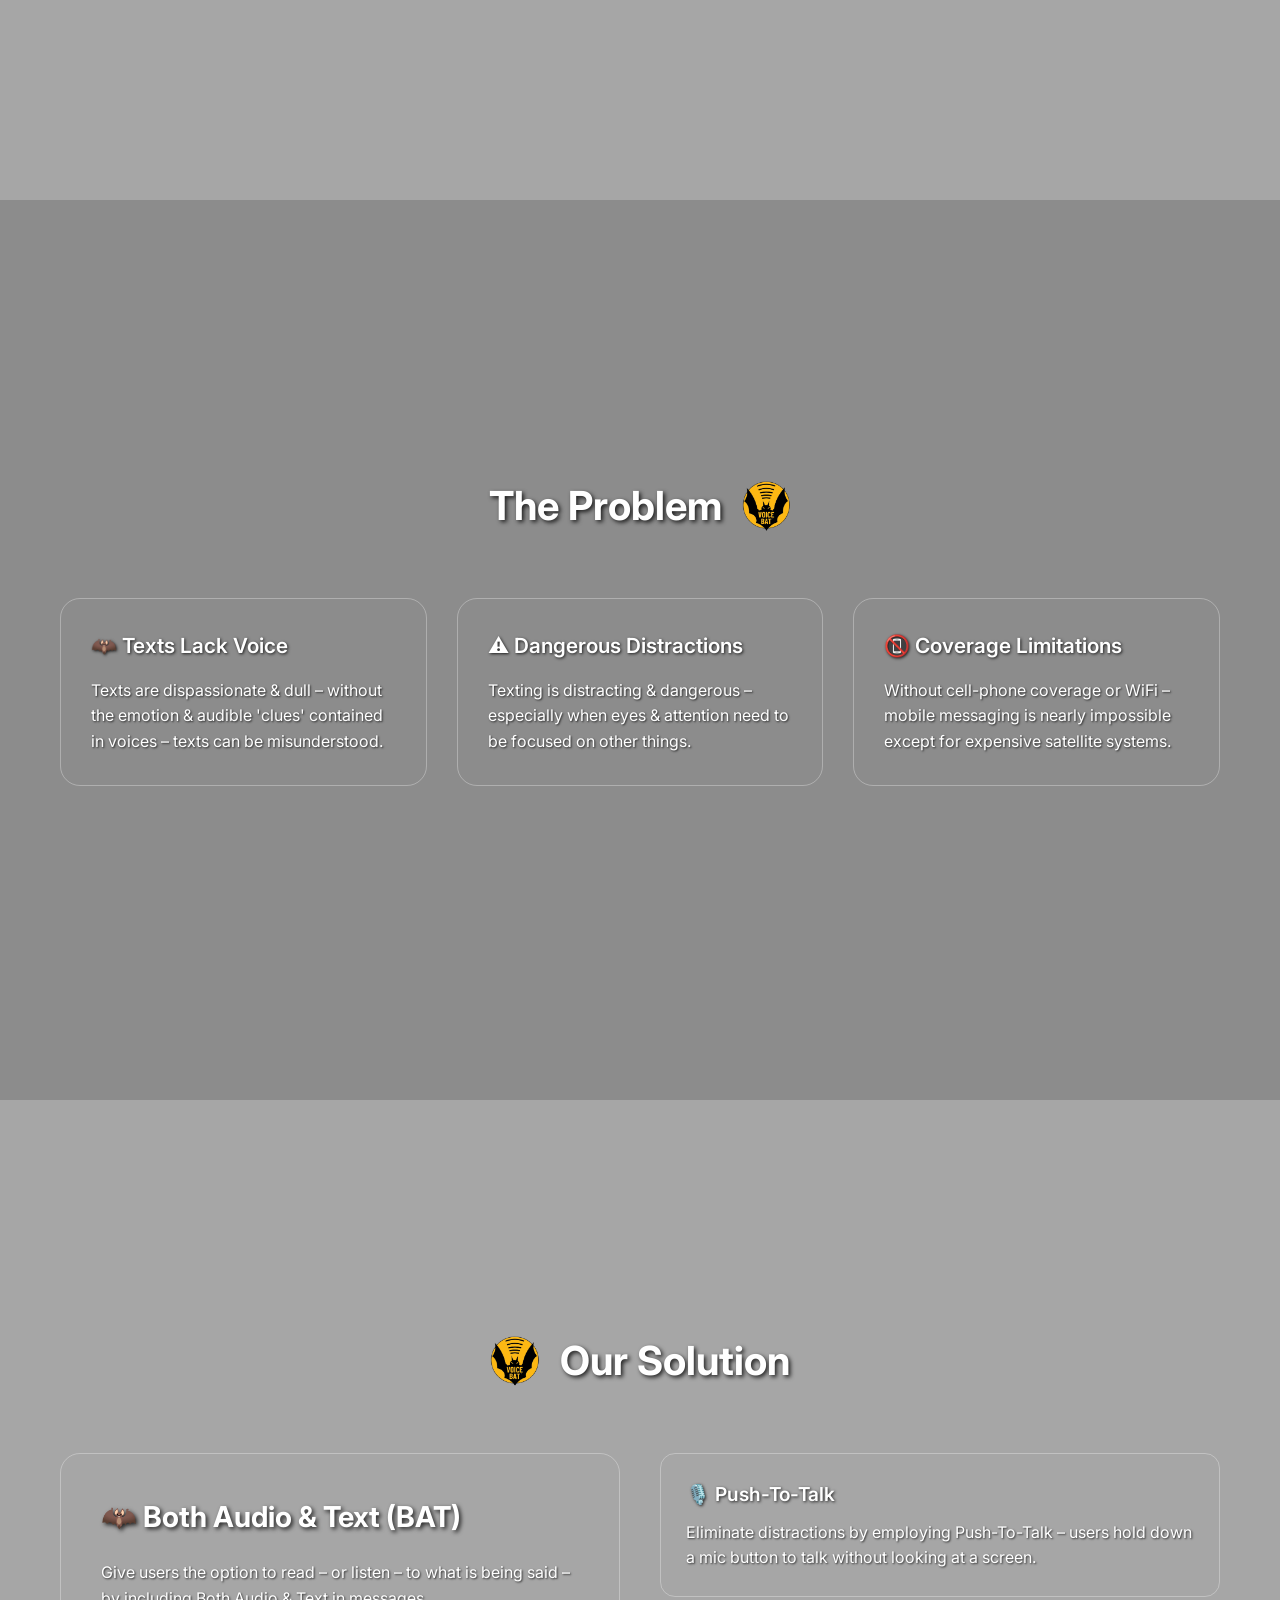
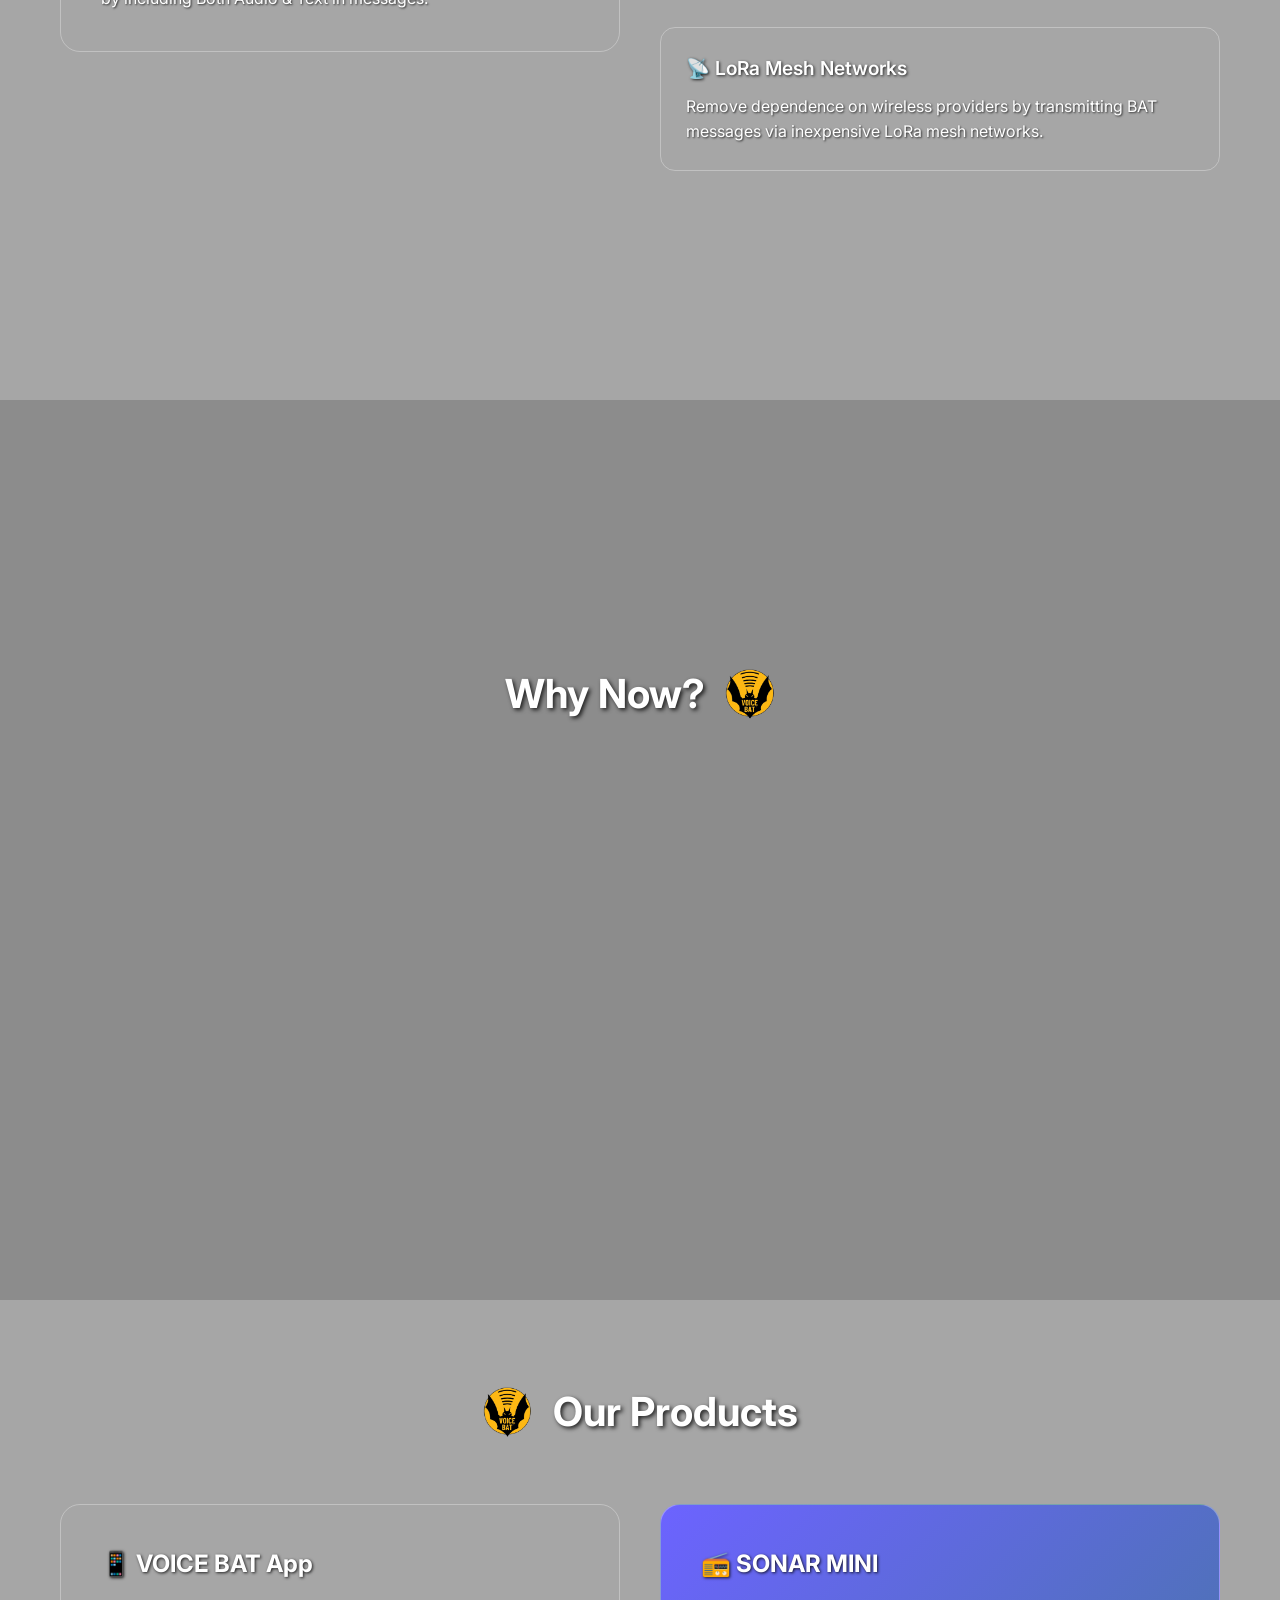
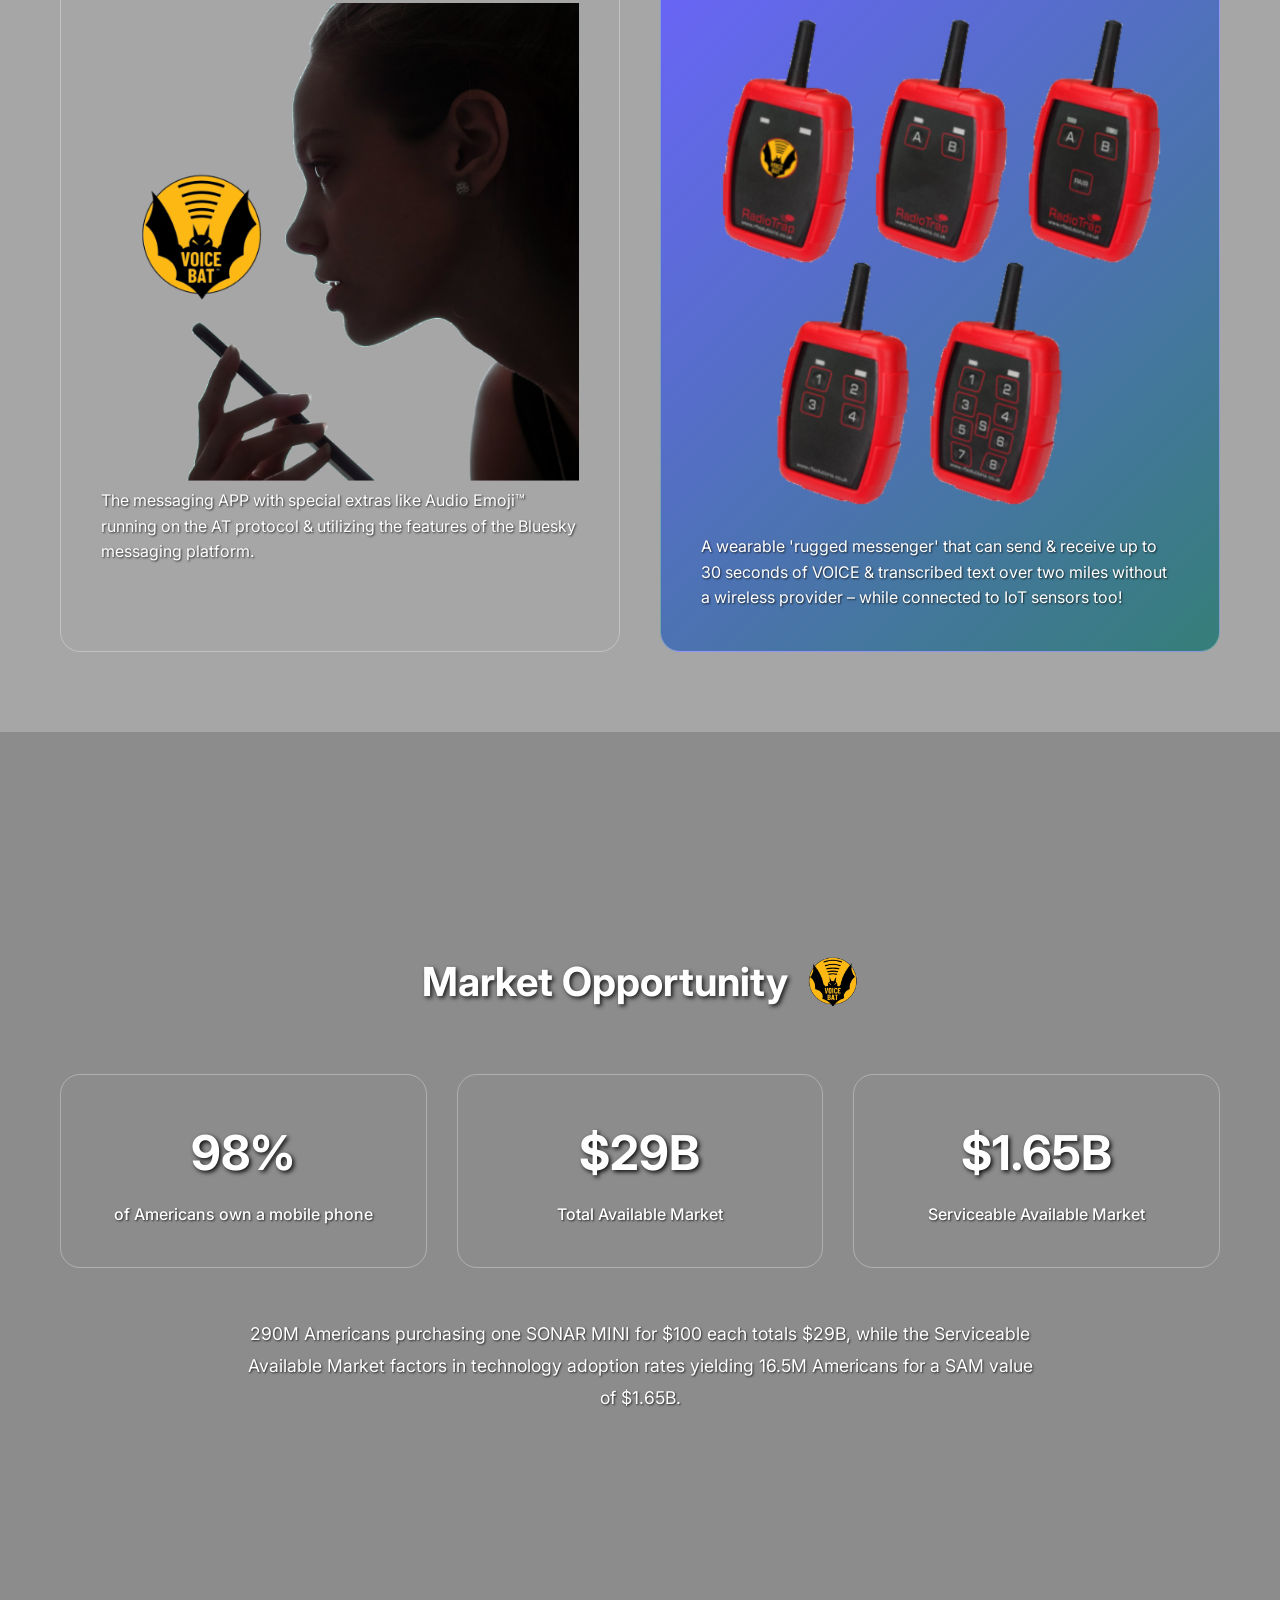
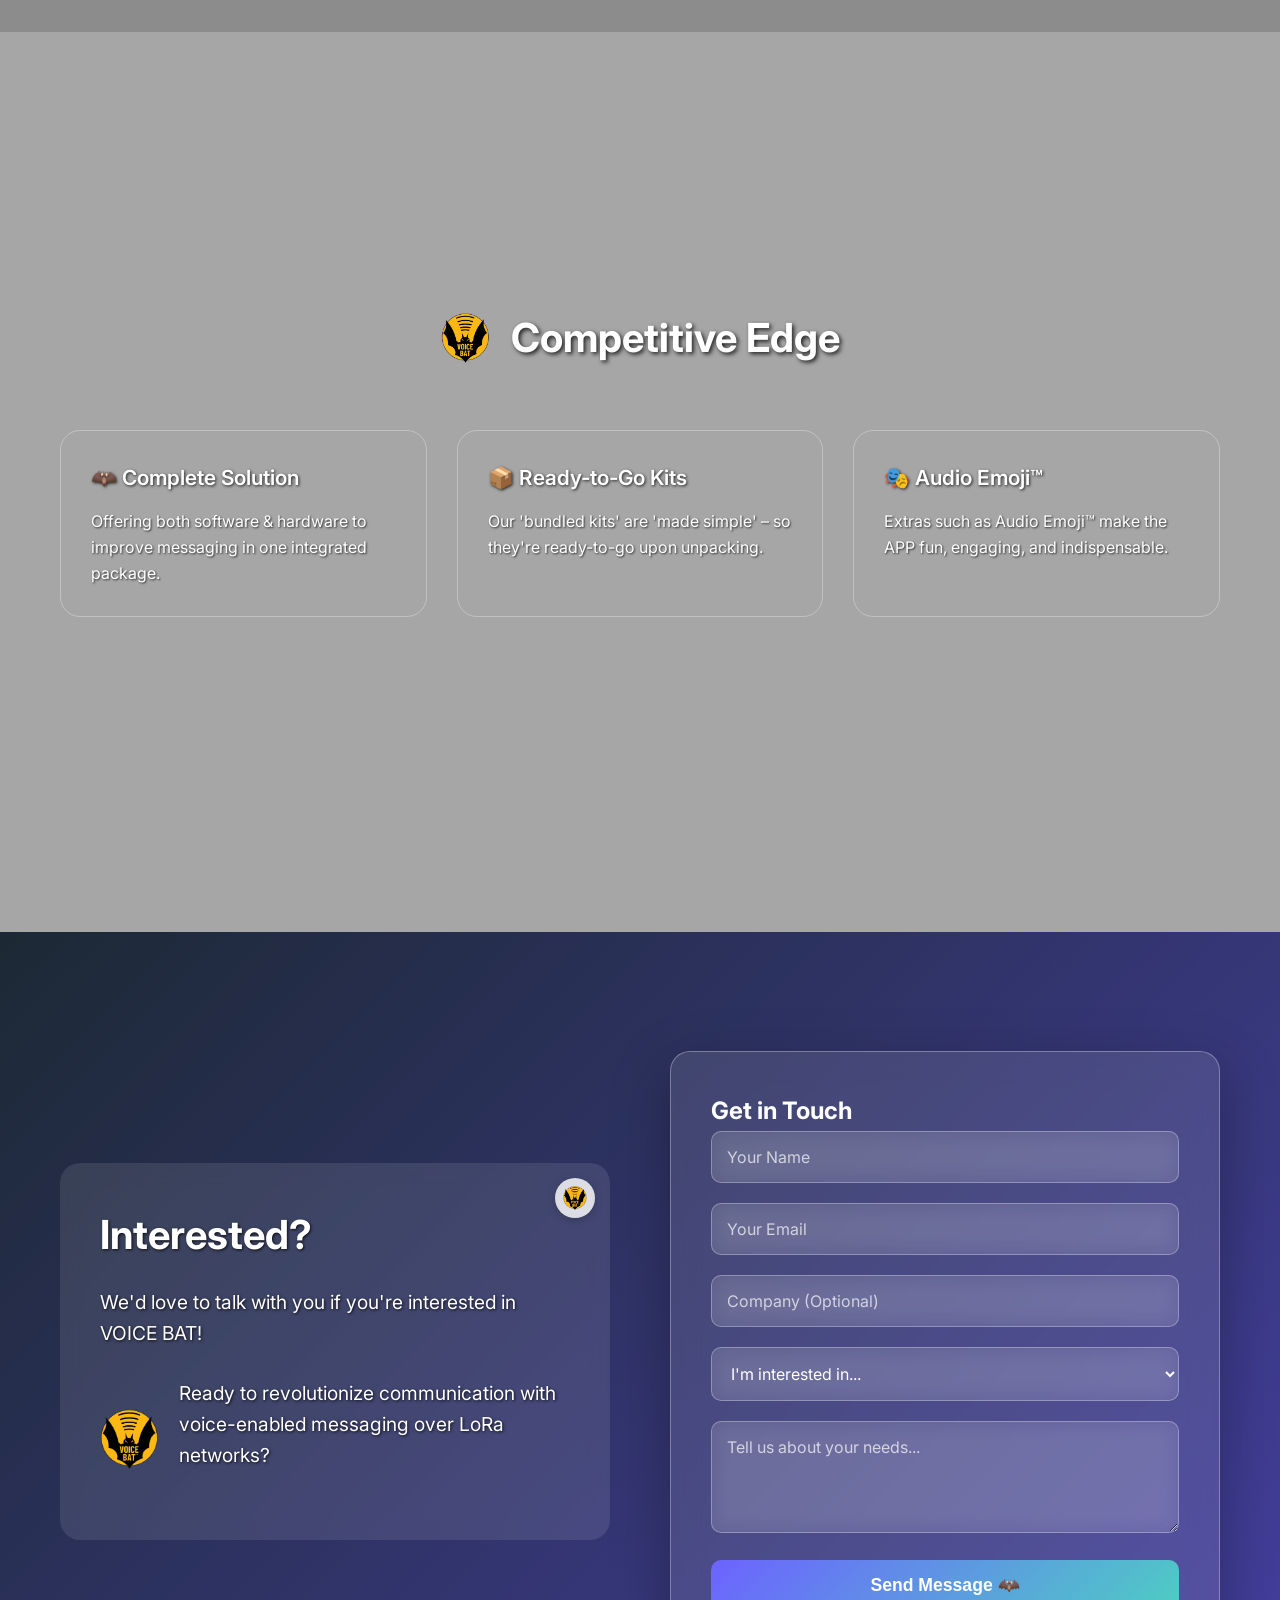
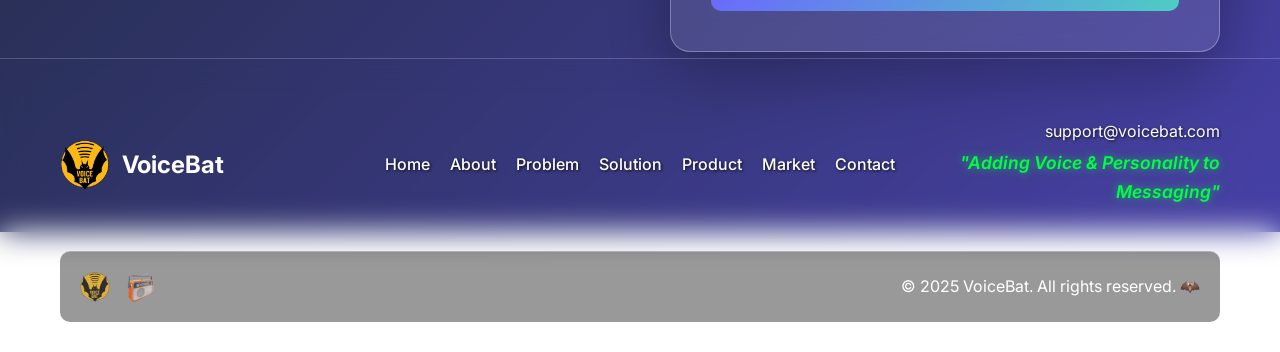
==== commit d442c041: "ja" ====
--- a/index.html
+++ b/index.html
@@ -334,7 +334,7 @@
     <section id="edge" class="section">
         <div class="section-dual-bg">
             <div class="bg-underlayer" style="background-image: url('public/images/new2/emoji12.jpg');"></div>
-            <div class="bg-overlay" style="background-image: url('public/images/new2/emoji13.jpg');"></div>
+            <div class="bg-overlay" style="background-image: url('public/images/new2/dog3.jpg');"></div>
         </div>
         <div class="container">
             <div class="section-header">
